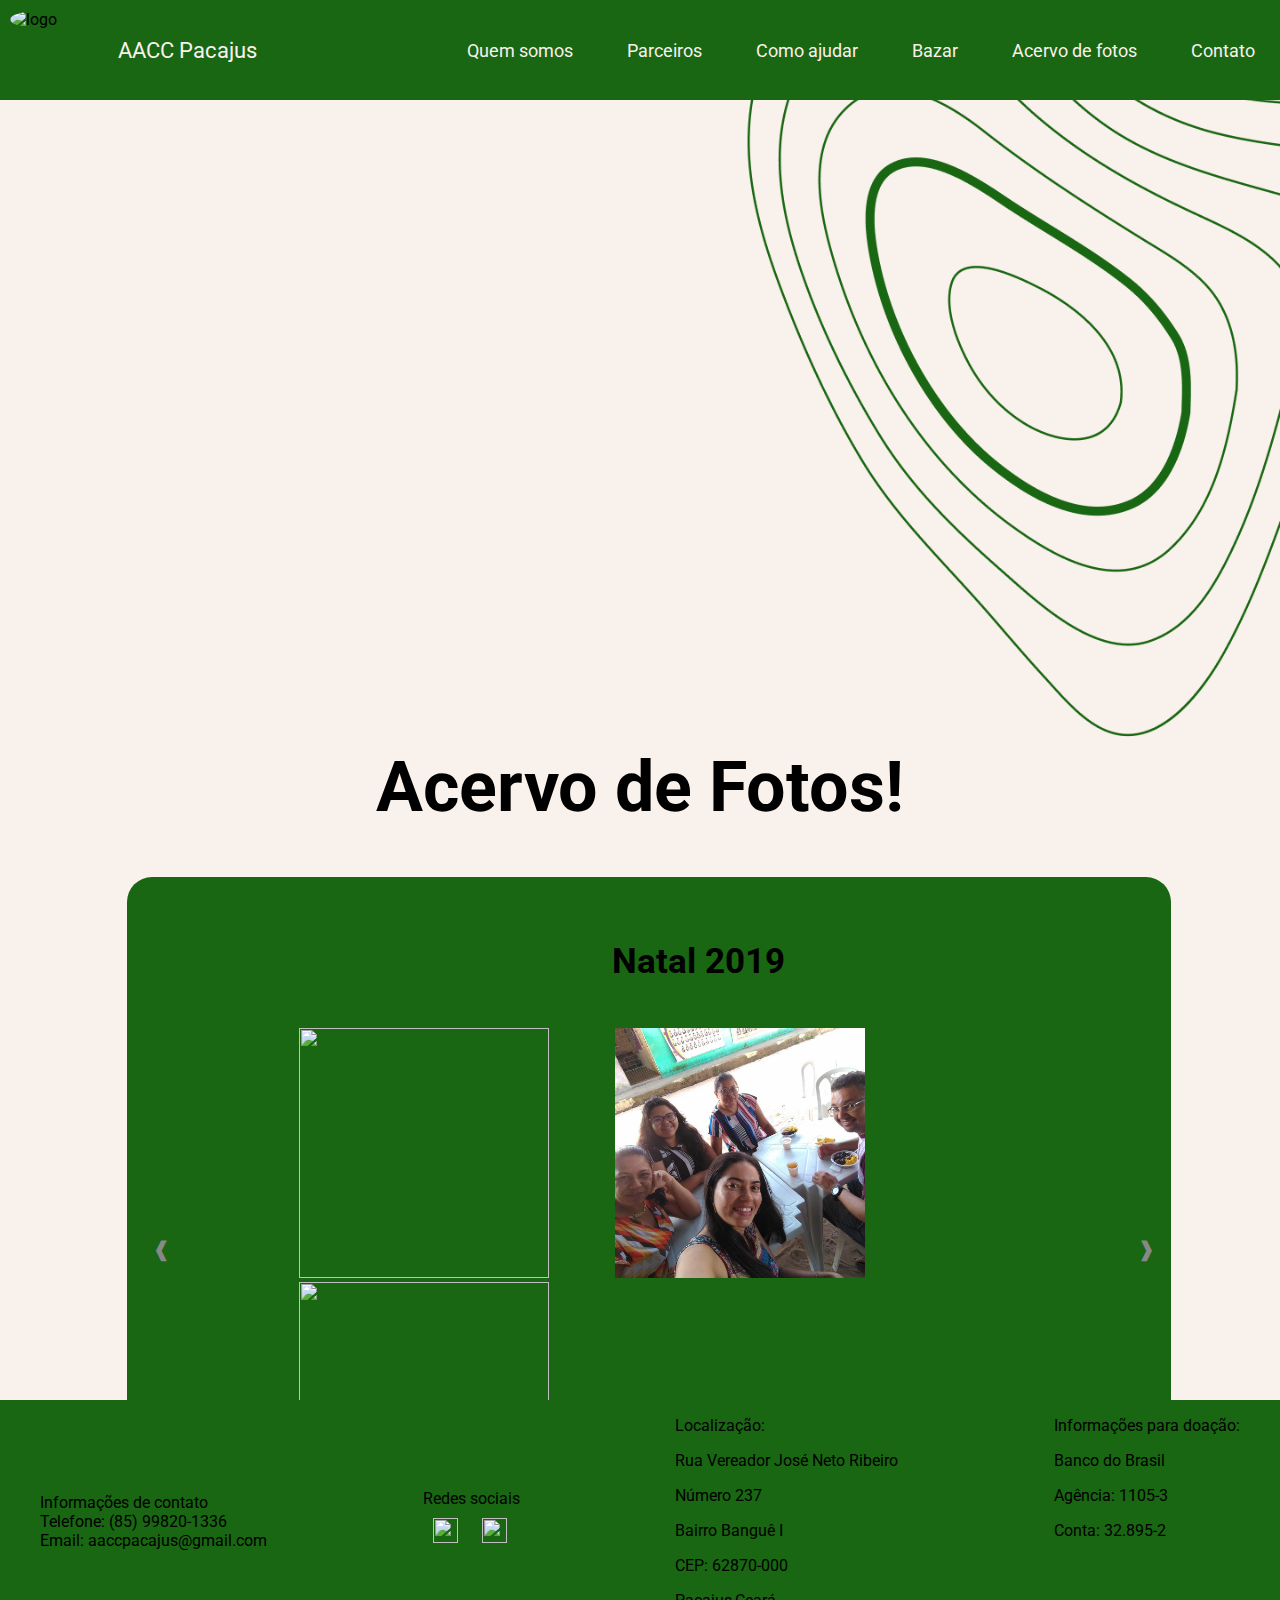
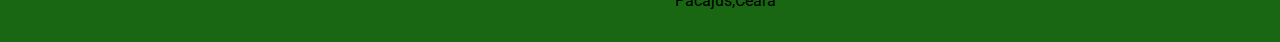
==== acervo.html @ 283f253c "tres imagens no carrossel do acervo" ====
<!DOCTYPE html>
<html lang="pt-br">
<head>
    <meta charset="UTF-8">
    <meta name="viewport" content="width=device-width, initial-scale=1.0">
    <title>Acervo de Fotos - AACC Pacajus</title>
    <link rel="stylesheet" href="estilos/geral.css">
    <link rel="stylesheet" href="acervo.css">
    <link rel="shortcut icon" href="assets/logo_semFundo.png">
    <link href="https://fonts.googleapis.com/css2?family=Roboto:ital@1&display=swap" rel="stylesheet"> 
</head>
<body>

                                             <!-- Esqueleto da barra de navegação-->
    <header id="header">
        <div id="logo_nome">
            <img src="assets/logo.jpg" alt="logo" id="logo">
            <a id="nome" href="index.html">AACC Pacajus</a>
        </div>
        <nav class="nav">
            <ul>
                <li class="item_nav"><a href="quem_somos.html" class="link">Quem somos</a></li>
                <li class="item_nav"><a href="parceiros.html"class="link">Parceiros</a></li>
                <li class="item_nav"><a href="como_ajudar.html" class="link">Como ajudar</a></li>
                <li class="item_nav"><a href="bazar.html" class="link">Bazar</a></li>
                <li class="item_nav"><a href="acervo.html" class="link">Acervo de fotos</a></li>
                <li class="item_nav"><a href="contato.html" class="link">Contato</a></li>
            </ul>
        </nav>
    </header>
    
    <div class="conteudo">
        <h1 class = "h1">Acervo de Fotos!</h1>
            <!-- Esqueleto do carrossel de fotos do acervo -->

        <div class="carousel">
                                        <!-- Carrossel com as fotos -->
    
            <div class="carousel_track_container">
                <div class="carousel_track">
                    <div class="mySlidesFoto">
                        <h3>Natal 2019</h3>
                        <img class = "carousel_image" src="assets/foto_carrossel_1.jpg" alt="" >
                        <img class = "carousel_image" src="assets/foto_carrossel_7.jpg" alt="" >
                        <img class = "carousel_image" src="assets/foto_carrossel_3.jpg" alt="" >
                    </div>
                    <div class="mySlidesFoto">
                        <h3>Festa Junina 2018</h3>
                        <img class = "carousel_image" src="assets/foto_carrossel_4.jpg" alt="" >
                        <img class = "carousel_image" src="assets/foto_carrossel_7.jpg" alt="" >
                        <img class = "carousel_image" src="assets/foto_carrossel_5.jpg" alt="" >
                    </div>
                    <div class="mySlidesFoto">
                        <h3>Festa Junina 2018</h3>
                        <img class = "carousel_image" src="assets/foto_carrossel_7.jpg" alt="" >
                        <img class = "carousel_image" src="assets/foto_carrossel_8.jpg" alt="" >
                        <img class = "carousel_image" src="assets/foto_carrossel_9.jpg" alt="" >
                    </div>
                    <div class="mySlidesFoto">
                            <h3>Páscoa 2018</h3>
                            <img class = "carousel_image" src="assets/foto_carrossel_7.jpg" alt="" >
                            <img class = "carousel_image" src="assets/foto_carrossel_4.jpg" alt="" >
                            <img class = "carousel_image" src="assets/foto_carrossel_9.jpg" alt="" >
                        </div>
                        <div class="mySlidesFoto">
                            <h3>Dia das Crianças 2019</h3>
                            <img class = "carousel_image" src="assets/foto_carrossel_4.jpg" alt="" >
                            <img class = "carousel_image" src="assets/foto_carrossel_7.jpg" alt="" >
                            <img class = "carousel_image" src="assets/foto_carrossel_6.jpg" alt="" >
                        </div>
                </div>
            </div>
    
                                                <!-- Botões-->
    
                <a class="prevFoto" onclick="plusSlidesFoto(-1)">&#10096;</a>
                <a class="nextFoto" onclick="plusSlidesFoto(1)">&#10097;</a>
    
    
                                        <!-- Pontos indicadores-->
                                        
                <div class="dotFoto-container">
                    <span class="dotFoto" onclick="currentSlideFoto(1)"></span>
                    <span class="dotFoto" onclick="currentSlideFoto(2)"></span>
                    <span class="dotFoto" onclick="currentSlideFoto(3)"></span>
                    <span class="dotFoto" onclick="currentSlideFoto(4)"></span>
                    <span class="dotFoto" onclick="currentSlideFoto(5)"></span>
                </div>
        </div>
    </div>
     <!-- Esqueleto do footer-->

     <footer class="footer">
        <ul class="informacoes">
            <div class="div_info_contato">
                <ul class="informacoes_contato">
                    <header> Informações de contato</header>
                    <li>Telefone: (85) 99820-1336</li>
                    <li>Email: <a href="" class="link_rodape">aaccpacajus@gmail.com</a></li>
                </ul>
            </div>
            <div class = "redes_sociais">
                <div class="icones_redes_sociais">
                    <header>Redes sociais</header>
                    <a href="https://www.instagram.com/aaccpacajus/" target="_blank"><img class = "logo_rede_social" src="assets/instagram.png" alt=""></a>
                    <a href="https://www.facebook.com/aaccpacajus" target="_blank"><img class = "logo_rede_social" src="assets/facebook.png" alt=""></a>
                </div>
            </div>
            <div id="localizacao">
                <header><a href=" https://www.google.com.br/maps/place/R.+Ver.+Jos%C3%A9+Neto+Ribeiro,+Pacajus+-+CE,+62870-000/@-4.1893968,-38.4652923,17z/data=!3m1!4b1!4m5!3m4!1s0x7b8b9b7cc251acb:0xc4eb4350cea33ed6!8m2!3d-4.1893968!4d-38.4631036" target="_blank"  class="link_rodape">Localização: </a></header>
                    <p>Rua Vereador José Neto Ribeiro</p>
                    <p>Número 237</p>
                    <p>Bairro Banguê I</p>
                    <p>CEP: 62870-000</p>
                    <p>Pacajus,Ceará</p>
            </div>
            <div id="doacao">
                <header id="info_doacao"><a href="como_ajudar.html" class="link_rodape">Informações para doação:</a></header>
                    <p>Banco do Brasil</p>
                    <p>Agência: 1105-3</p>
                    <p>Conta: 32.895-2</p>
            </div>
        </ul>
    </footer>

</div>
    <script src = "home_carrossel_fotos.js"></script>
    <script src="home_carrossel_depoimentos.js"></script>
    <script src="formatacao_navbar.js"></script>
<script>
    // When the user scrolls down 80px from the top of the document, resize the navbar's padding and the logo's font size
    window.onscroll = function() {scrollFunction()};

    function scrollFunction() {

        var link = document.getElementsByClassName("link");
        var nome = document.getElementById("nome");
        var logo = document.getElementById("logo");

        if (document.body.scrollTop > 30 || document.documentElement.scrollTop > 30) {
            var i;
            for (i = 0; i < link.length; i++) {
                link[i].style.padding = "15.5px 20px";
                link[i].style.fontSize = "16px";
            }

            nome.style.fontSize = "18px";
            nome.style.padding = "16px 0";
            nome.style.margin = "0";
            logo.style.width = "40px";
            logo.style.height = "40px";
            logo.style.margin = "5px 10px";

        } else {
            var i;
            for (i = 0; i < link.length; i++) {
                link[i].style.padding = "39.5px 25px";
                link[i].style.fontSize = "18px";
            }

            nome.style.fontSize = "22px";
            nome.style.padding = "37.5px 0";
            nome.style.margin= "0 0 0 18px";
            logo.style.width = "80px";
            logo.style.height = "80px";
            logo.style.margin = "10px";
        }
    }
</script>

</body>
</html>
---- estilos/geral.css ----
/*
                            Formatação geral da página (fonte e imagem de fundo)
*/

body{
    font-family: 'Roboto', sans-serif;
    background-size: cover;
    background-attachment: fixed;
    background-color: #196712;
    height: 100%;
    width: 100%;
    position: relative;
    margin: 0 auto;
    padding: 0;
    padding-bottom: 242px;
}

.main_container{
    min-height: 100vh;
    min-width: auto;
    overflow: hidden;
    display: block;
    position: relative;
    padding: 0 0 100px 0;
    margin: 0 auto;
}

.conteudo_home{
    margin-left: 60px;
    display: flex;
    flex-direction: column;
    justify-content: space-between;
    align-content: space-between;
    background-color: none;
    height: 400px;
}

.conteudo{
    margin-top: 100px;
}

/*
     #4DC44A;                               Formatação da barra de navegação
*/


#header{
    background-color: #196712;
    /*padding: 0 20px;*/
    position: fixed;
    overflow: hidden;
    transition: 0.4s;
    width: 100%;
    margin: 0;
    z-index: 99;
    top: 0;
}

#header::after{
    content: '';
    display: table;
    clear: both; 
}

#logo_nome {
    position: relative;
    bottom: auto;
    float: left;
}

#logo {
    width: 80px;
    height: 100%;
    border-radius: 50%;
    float: left;
    transition: 0.4s;
    display: inline;
    margin: 10px;
    position: relative;
}

#nome {
    color: #FAF1ED;
    font-size: 1.72vw;
    margin-left: 18px;
    transition: 0.4s;
    display: inline;
    position: relative;
    float: right;
    padding: 37.5px 0;
    text-decoration: none;
    text-transform: none;
}

.nav {
    position: relative;
    bottom: auto;
    float: right;
    background-color: #196712;
}

.nav ul {
    margin: 0;
    padding: 0;
}

.item_nav{
    list-style: none;
    display: inline-block;
    position: relative;
    font-size: 1.41vw;
    transition: 0.4s;
}

.link{
    color: #FAF1ED;
    text-decoration: none;
    text-transform: none;
    padding: 39.5px 25px;
    transition: 0.4s;
    display: inline-block;
}

#header a::before{
    content: '';
    display: block;
    height: 5px;
    width: 0;
    background-color: #FAF1ED;
    position: absolute;
    top: 0;
    left: 0;
    transition: 0.1s;
}

#header a:hover::before{
    width: 100%;
}

/*

                                Formatação do rodapé

*/

.footer{
    background-color:  #196712;
    position: absolute;
    bottom: 0;
    width: 100%;
}

.informacoes,.informacoes_contato{
    list-style: none;
}

.link_rodape{
    color: black;
    text-decoration: none;
    text-transform: none;
}

.link_rodape:hover{
    color:white;
    font-style:italic;
}

.informacoes{
    display: flex;
    flex-direction: row;
    justify-content: space-between;
    padding-left: 0px;
}

.div_info_contato{
    display: flex;
    flex-direction: column;
    justify-content: center;
    align-items: center;
}

.logo_rede_social{

    width: 25px;
    height: 25px;
    margin: 10px;
}

#info_doacao{
    margin-right: 40px;
}

#localizacao{
    vertical-align: middle;
}

.redes_sociais{
    display: flex;
    flex-direction: column;
    justify-content: center;
    top: 50%;
}
---- acervo.css ----
body{
    font-family: 'Roboto', sans-serif;
    background-size: cover;
    background-image: url('assets/Desktop\ -\ 4.png');
    background-color:#F9F1EC;
    height: 100%;
    position: relative;
}

.main_container{
    min-height: 100px;
    min-width: auto;
    overflow: hidden;
    display: block;
    position: relative;
    padding-bottom: 100px;
    margin-bottom: auto;
}

.conteudo{
    flex-direction: column;
    justify-content: center;
    align-content: center;
    background-color: none;
    height: 1250px;
    padding: 25px min(25px, 50px, 100px);
    overflow: hidden;
    display: block;
    position: relative;
}
h1{
    display:flex;
    flex-direction: row;
    justify-content: center;
    font-size: 70px;
    margin-top:10%;
    margin-bottom: 4%;
}
/*

                                                Formatação do carrossel de fotos

*/
.carousel{
    background-color:  #196712;
    border-radius: 25px;
    padding-top: 50px;
    position: absolute;
}
/* Container das fotos */
.carousel_track_container {
    position: relative;
    width: 90%;
    margin-left: 100px;
    margin-right: 0px;
}
h3{
    display: flex;
    width: 100%;
    margin-bottom: 5%;
    margin-right:100%;
    justify-content: center;
    font-size: 35px;
}  
  /* Slides */

.mySlidesFoto{
    display: flex;
    flex-direction: row;
    justify-content: space-between;
    align-items: center;
    margin-left: 50px;
    margin-right: 0;
}
  
  /* Botões */
  .prevFoto, .nextFoto {
    cursor: pointer;
    position: absolute;
    top: 50%;
    width: auto;
    margin-top: -30px;
    padding: 16px;
    color: #888;
    font-weight: bold;
    font-size: 20px;
    border-radius: 0 3px 3px 0;
    user-select: none;
  }
  
  /* Position the "next button" to the right */
  .nextFoto {
    position: absolute;
    right: 0;
    border-radius: 3px 0 0 3px;
  }
  
  /* On hover, add a black background color with a little bit see-through */
  .prevFoto:hover, .nextFoto:hover {
    background-color: #2E8A54;
    opacity: 0.8;
    color: white;
  }
  
  /* Container dos pontos */
  .dotFoto-container {
    text-align: center;
    padding: 20px;
    background-color: transparent;
  }
  
  /* Pontos */
  .dotFoto {
    cursor: pointer;
    height: 15px;
    width: 15px;
    margin: 0 2px;
    margin-top: 2%;
    background-color: #bbb;
    border-radius: 50%;
    display: inline-block;
    transition: background-color 0.6s ease;
  }
  
  /* Desmarcando pontos não ativados */
  .active, .dotFoto:hover {
    background-color: #717171;
  }

.carousel{
    position: absolute;
    width: 80%;
    margin: 0 auto;
    margin-left: 8%;
    padding: 10px;
}

.carousel_image{
    width: 250px;
    height: 250px;
    object-fit: cover;
    margin-left: 62px;
}

.carousel_nav{
    display: flex;
    flex-direction: row;
    justify-content: center;
    padding: 10px 0;
    margin: 0 15px;
}
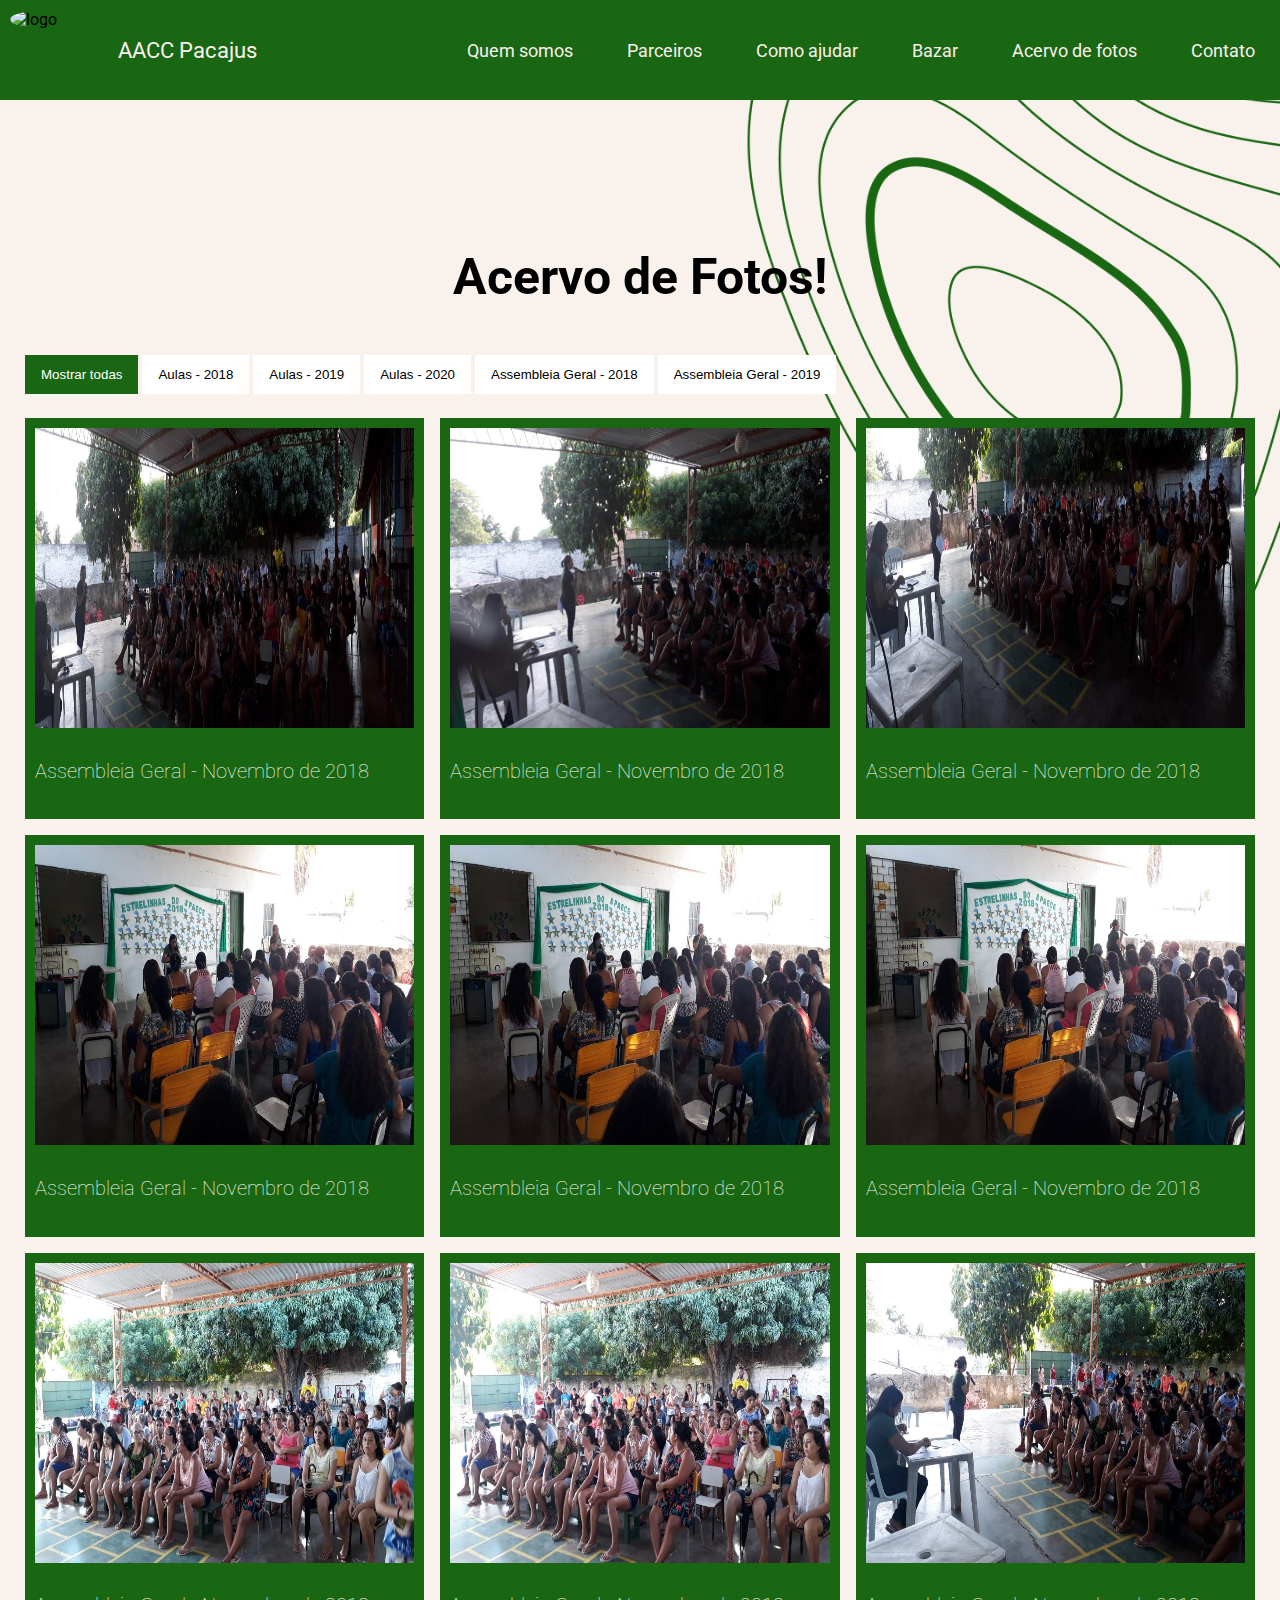
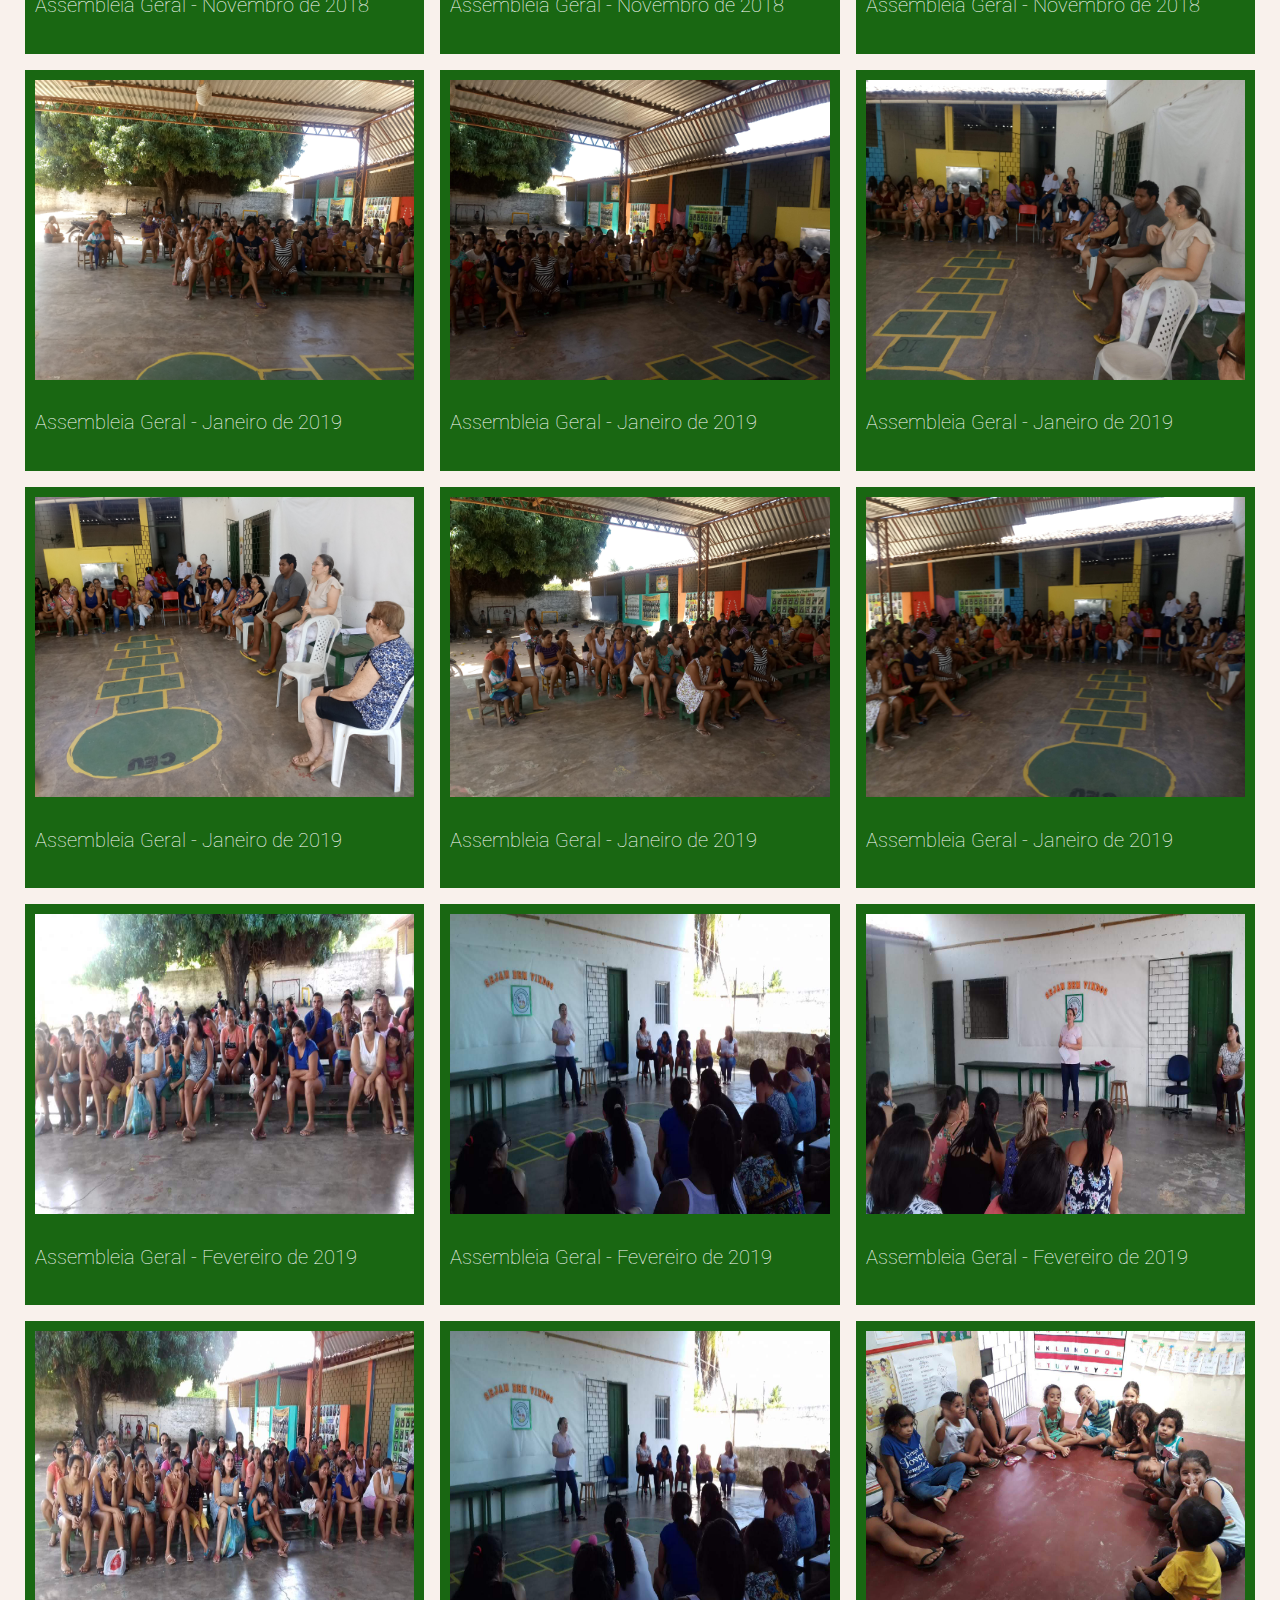
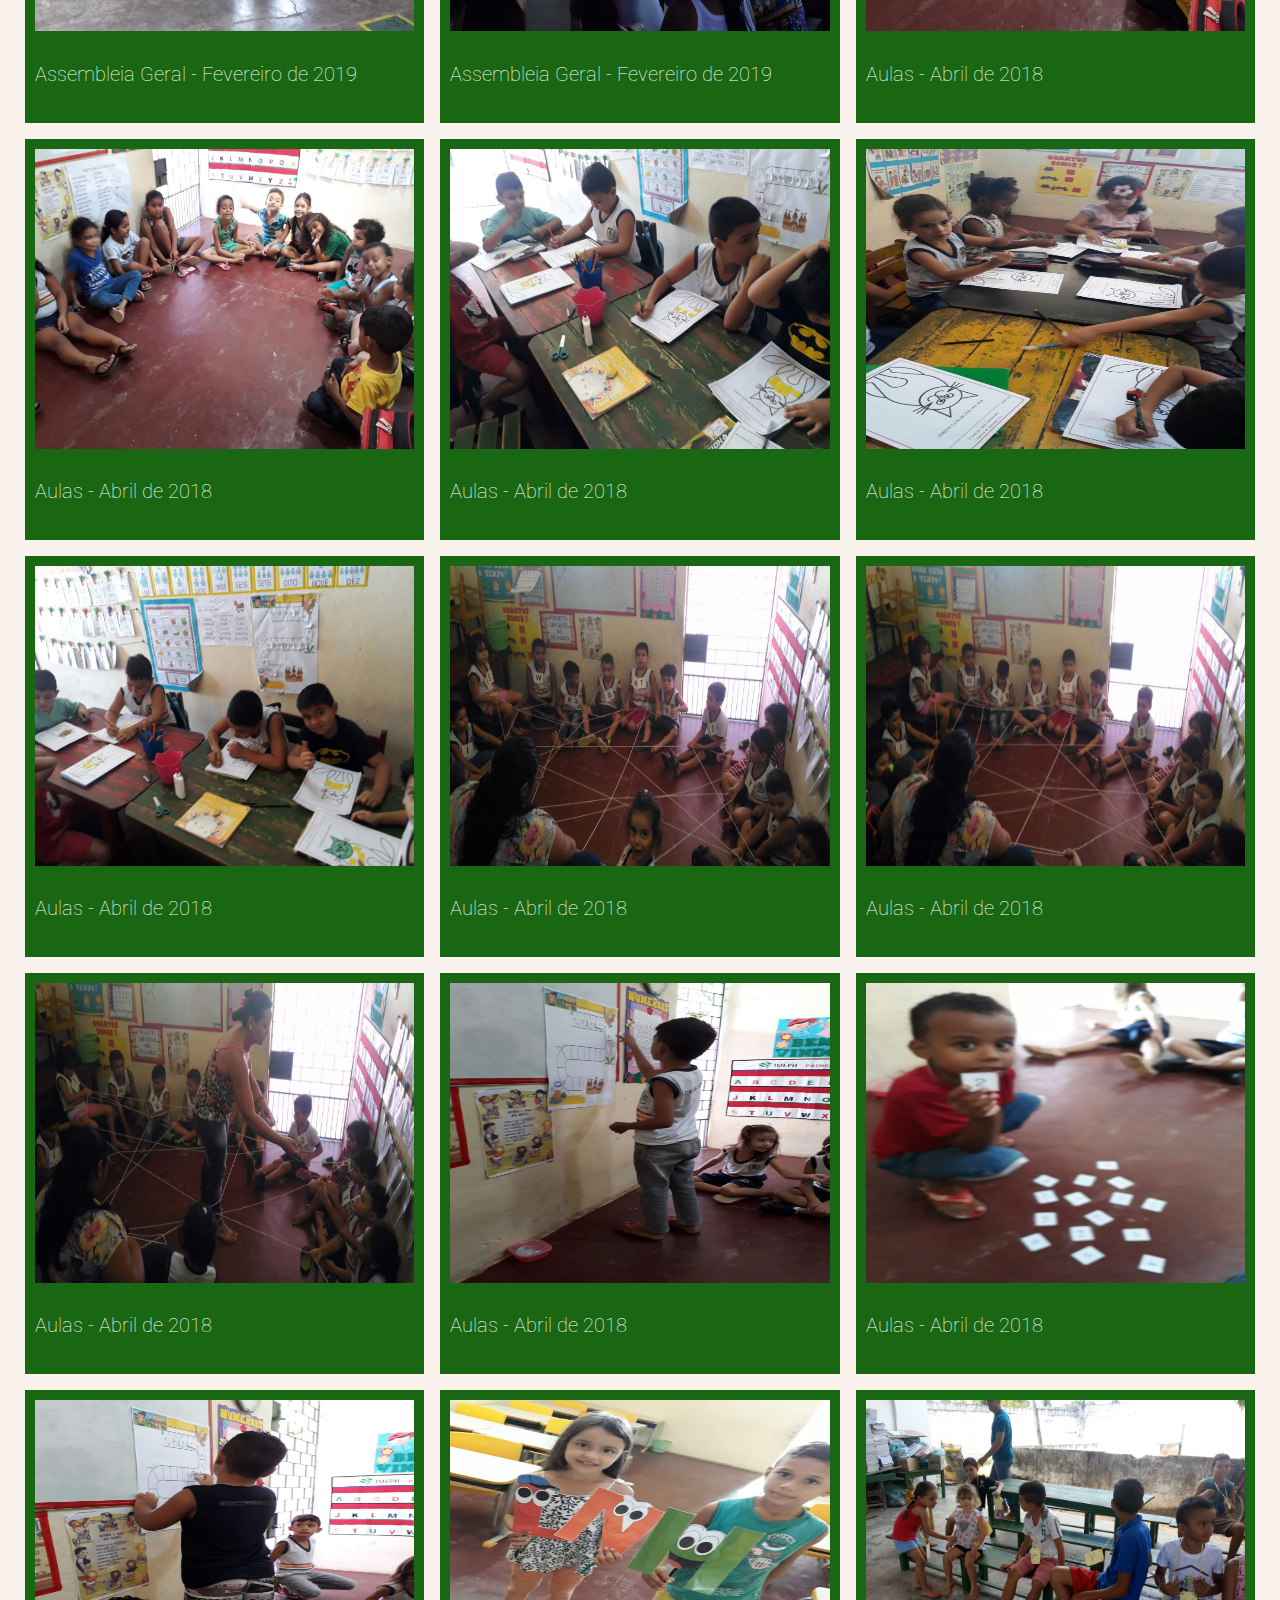
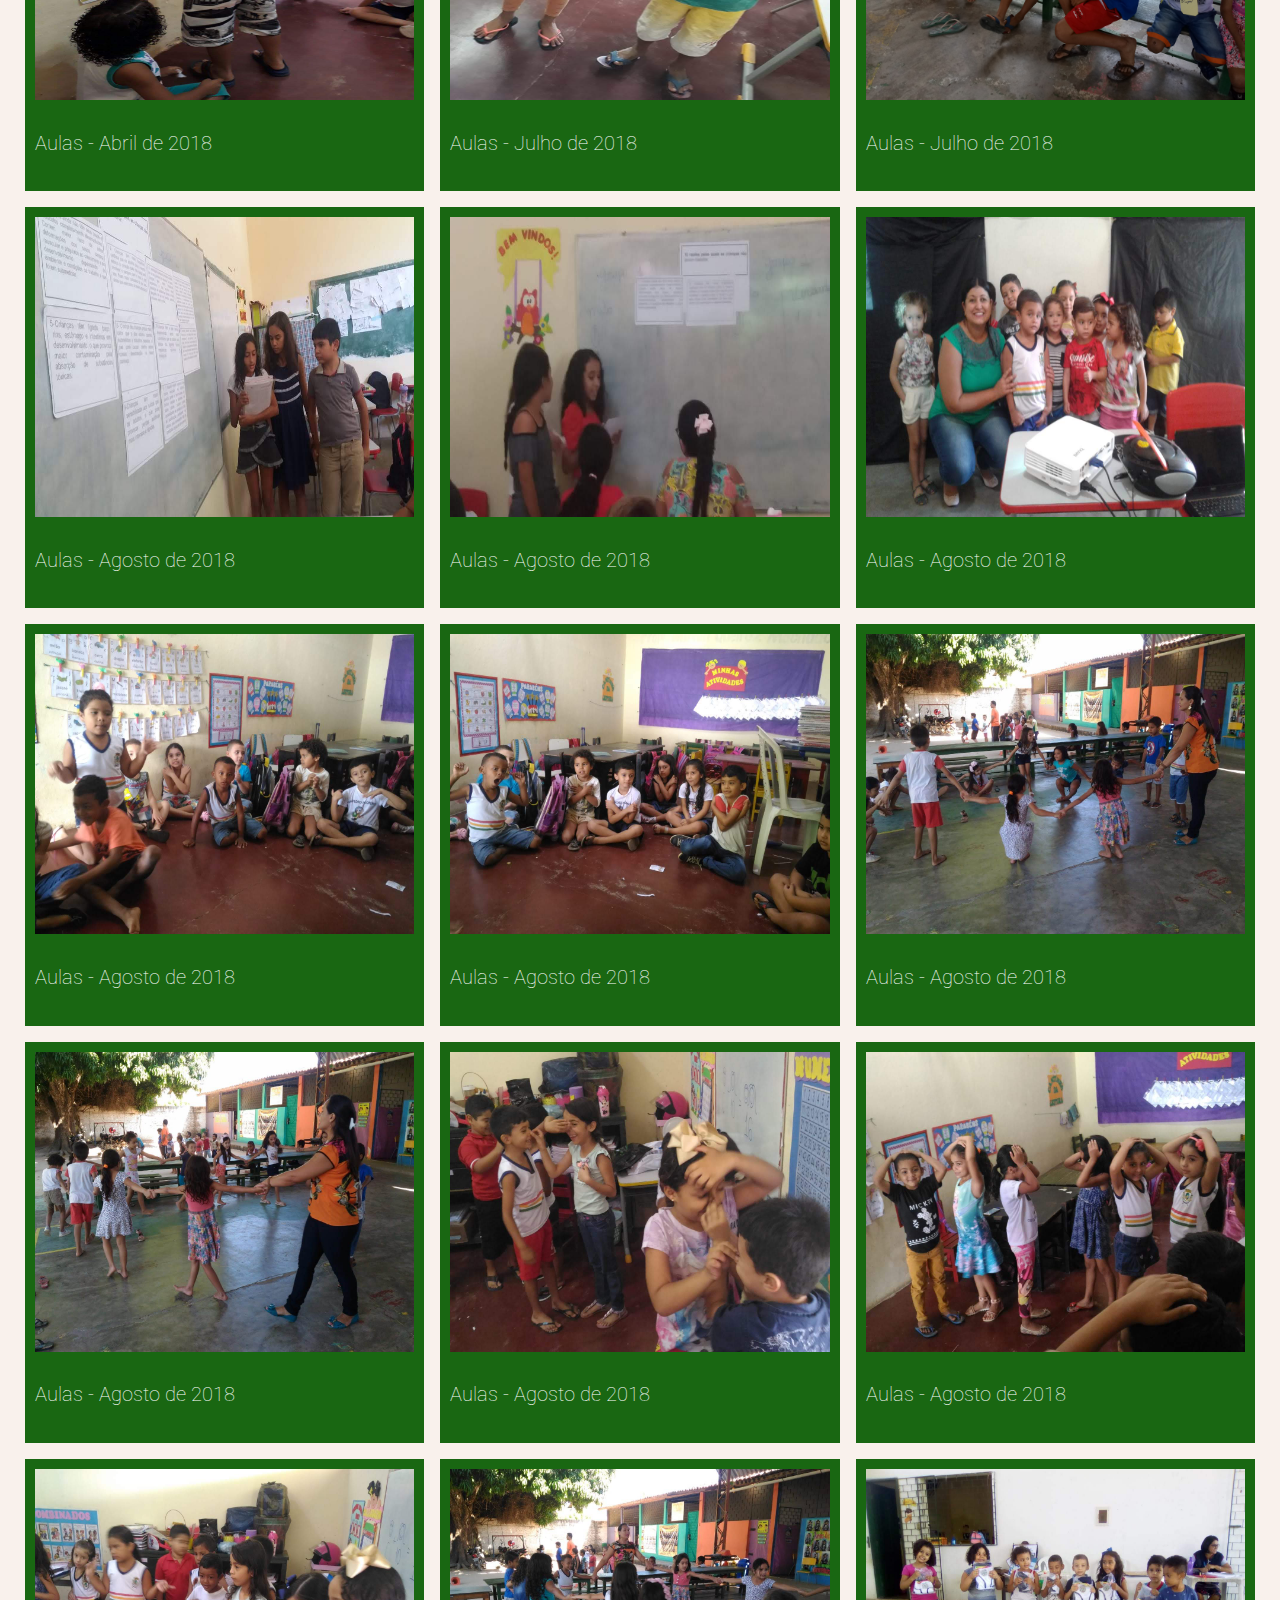
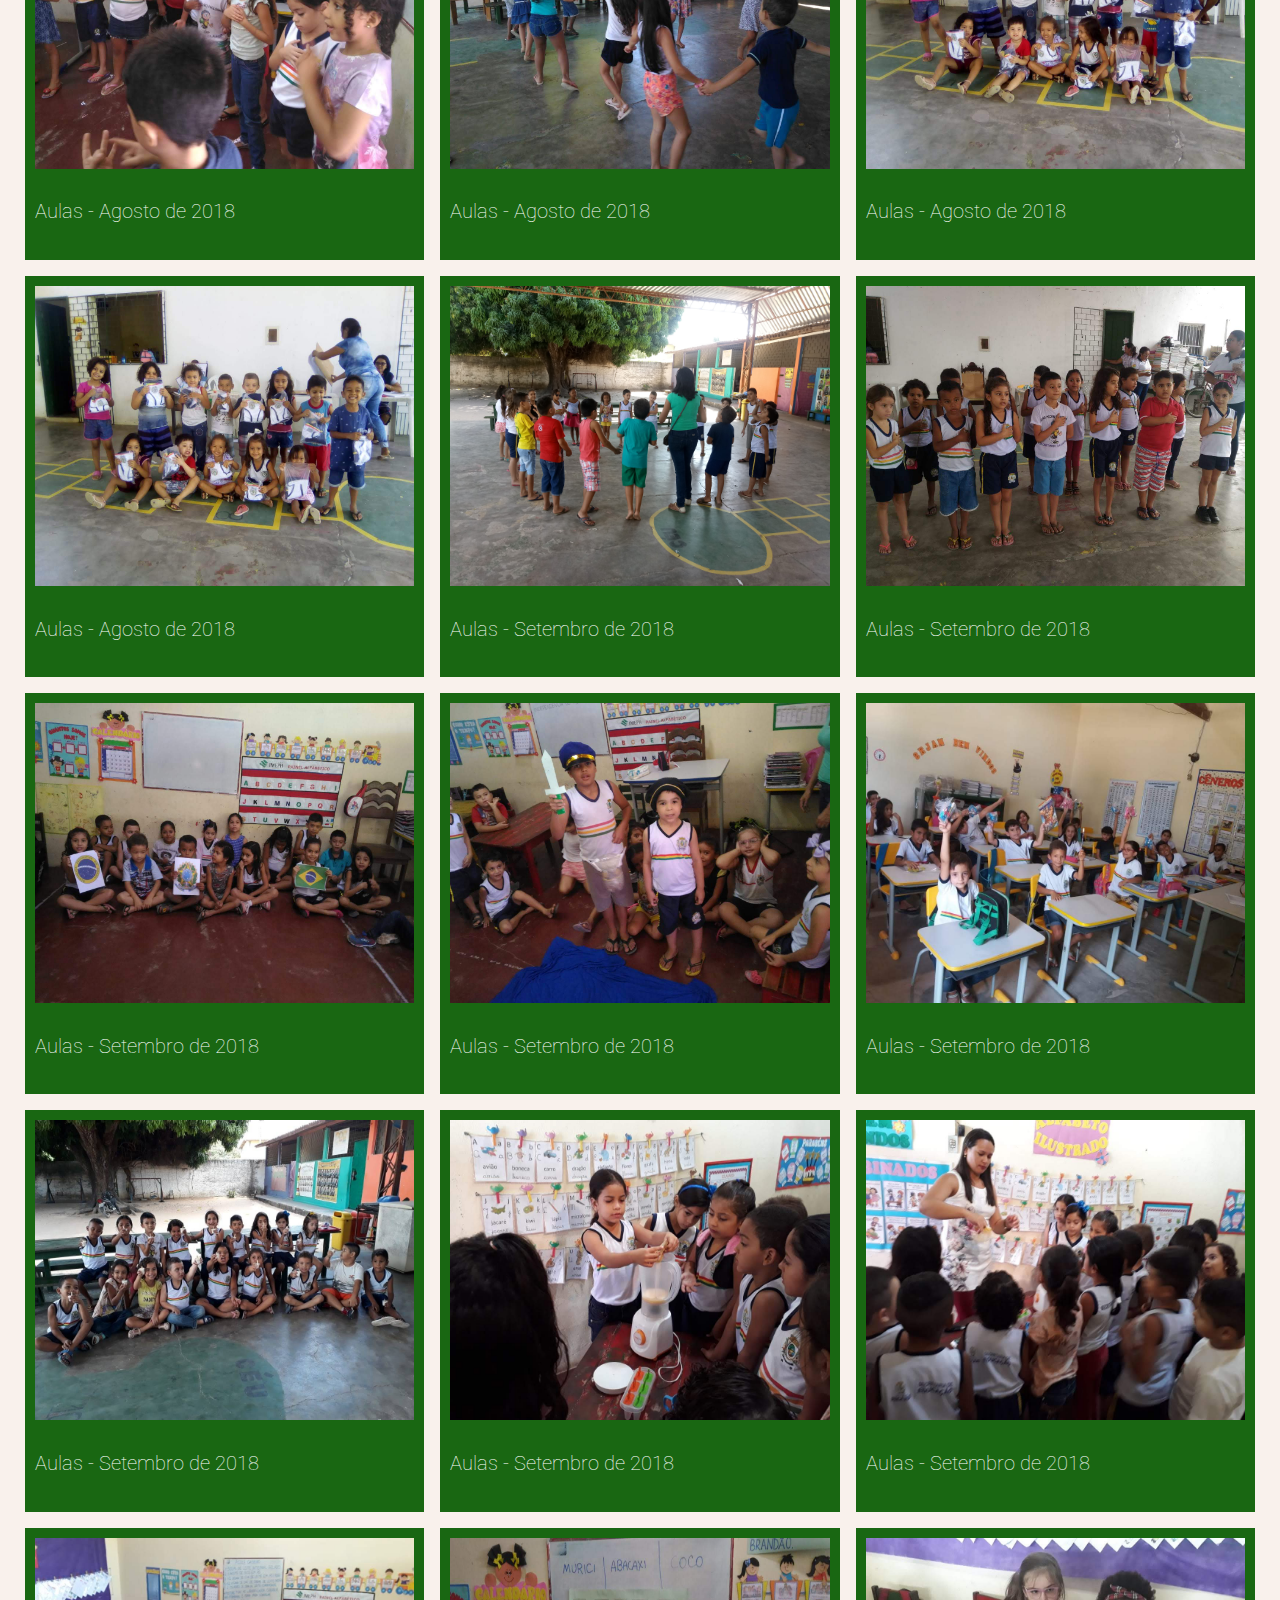
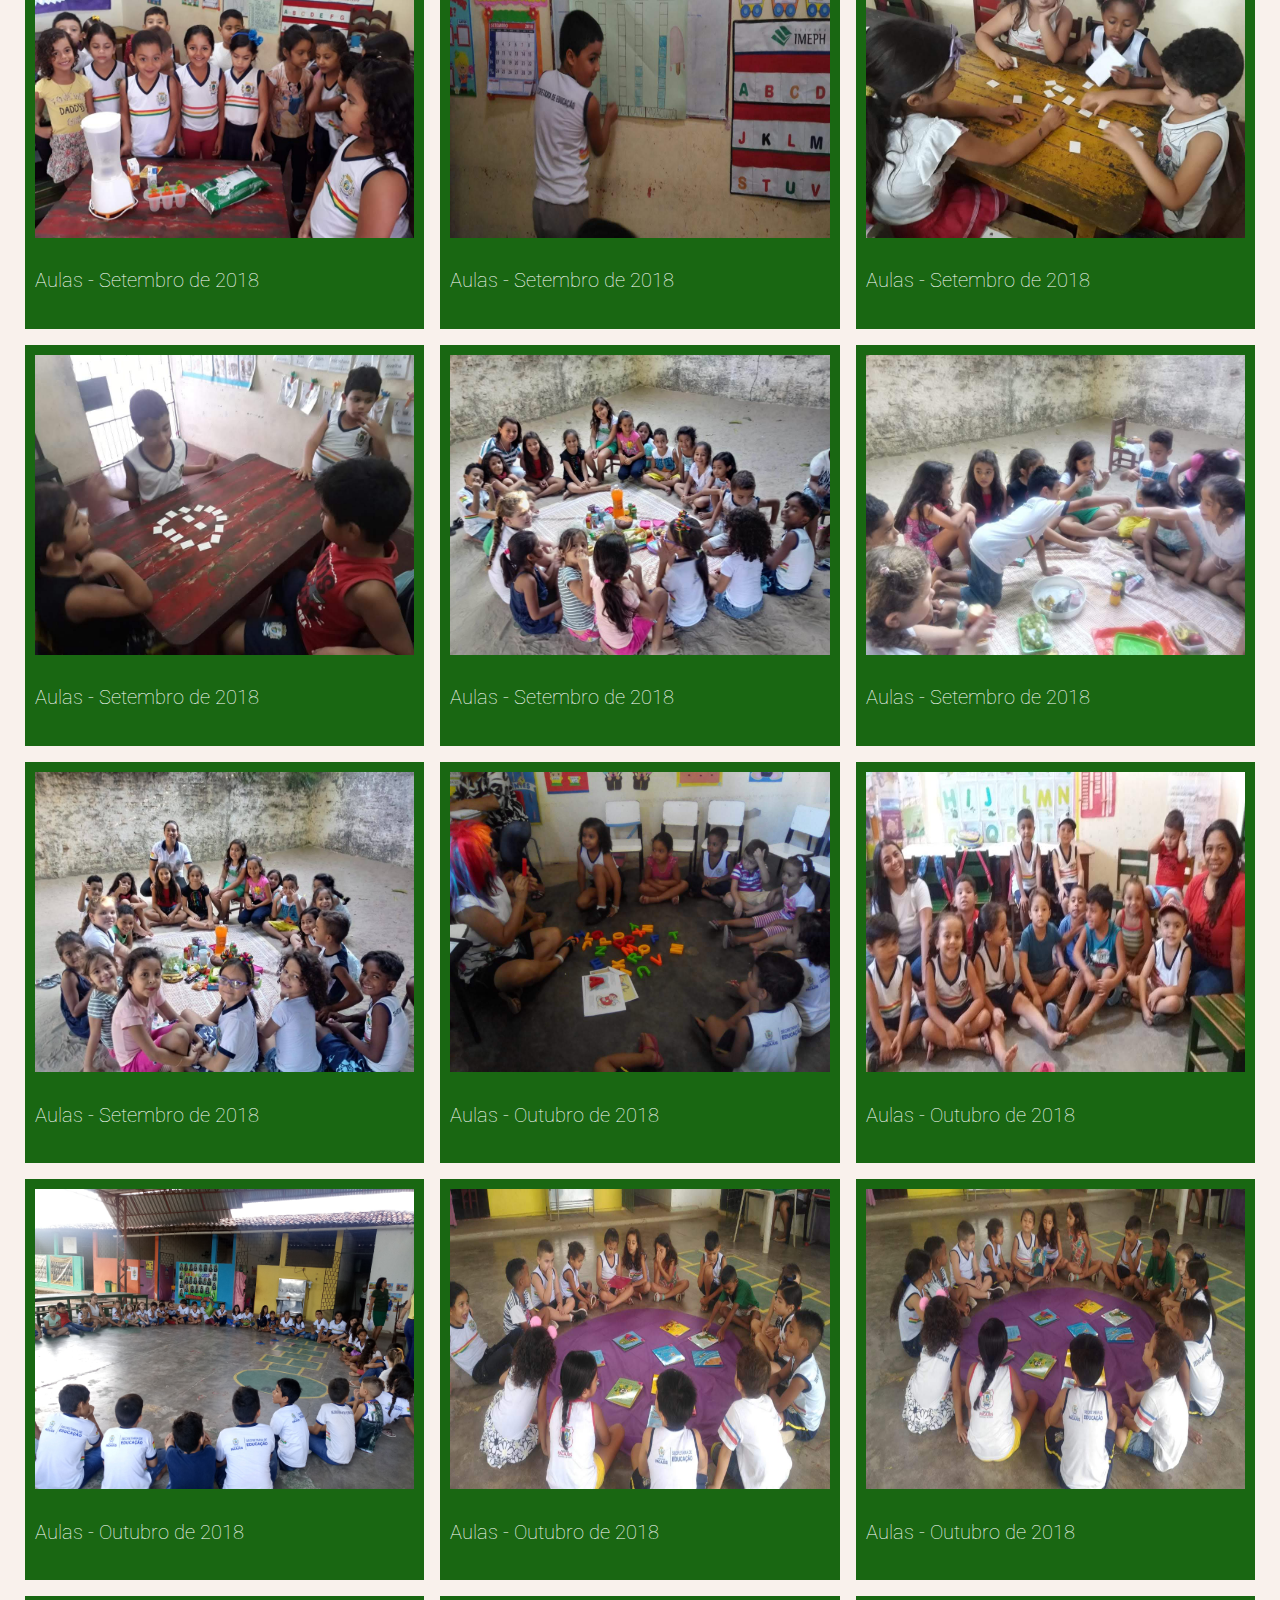
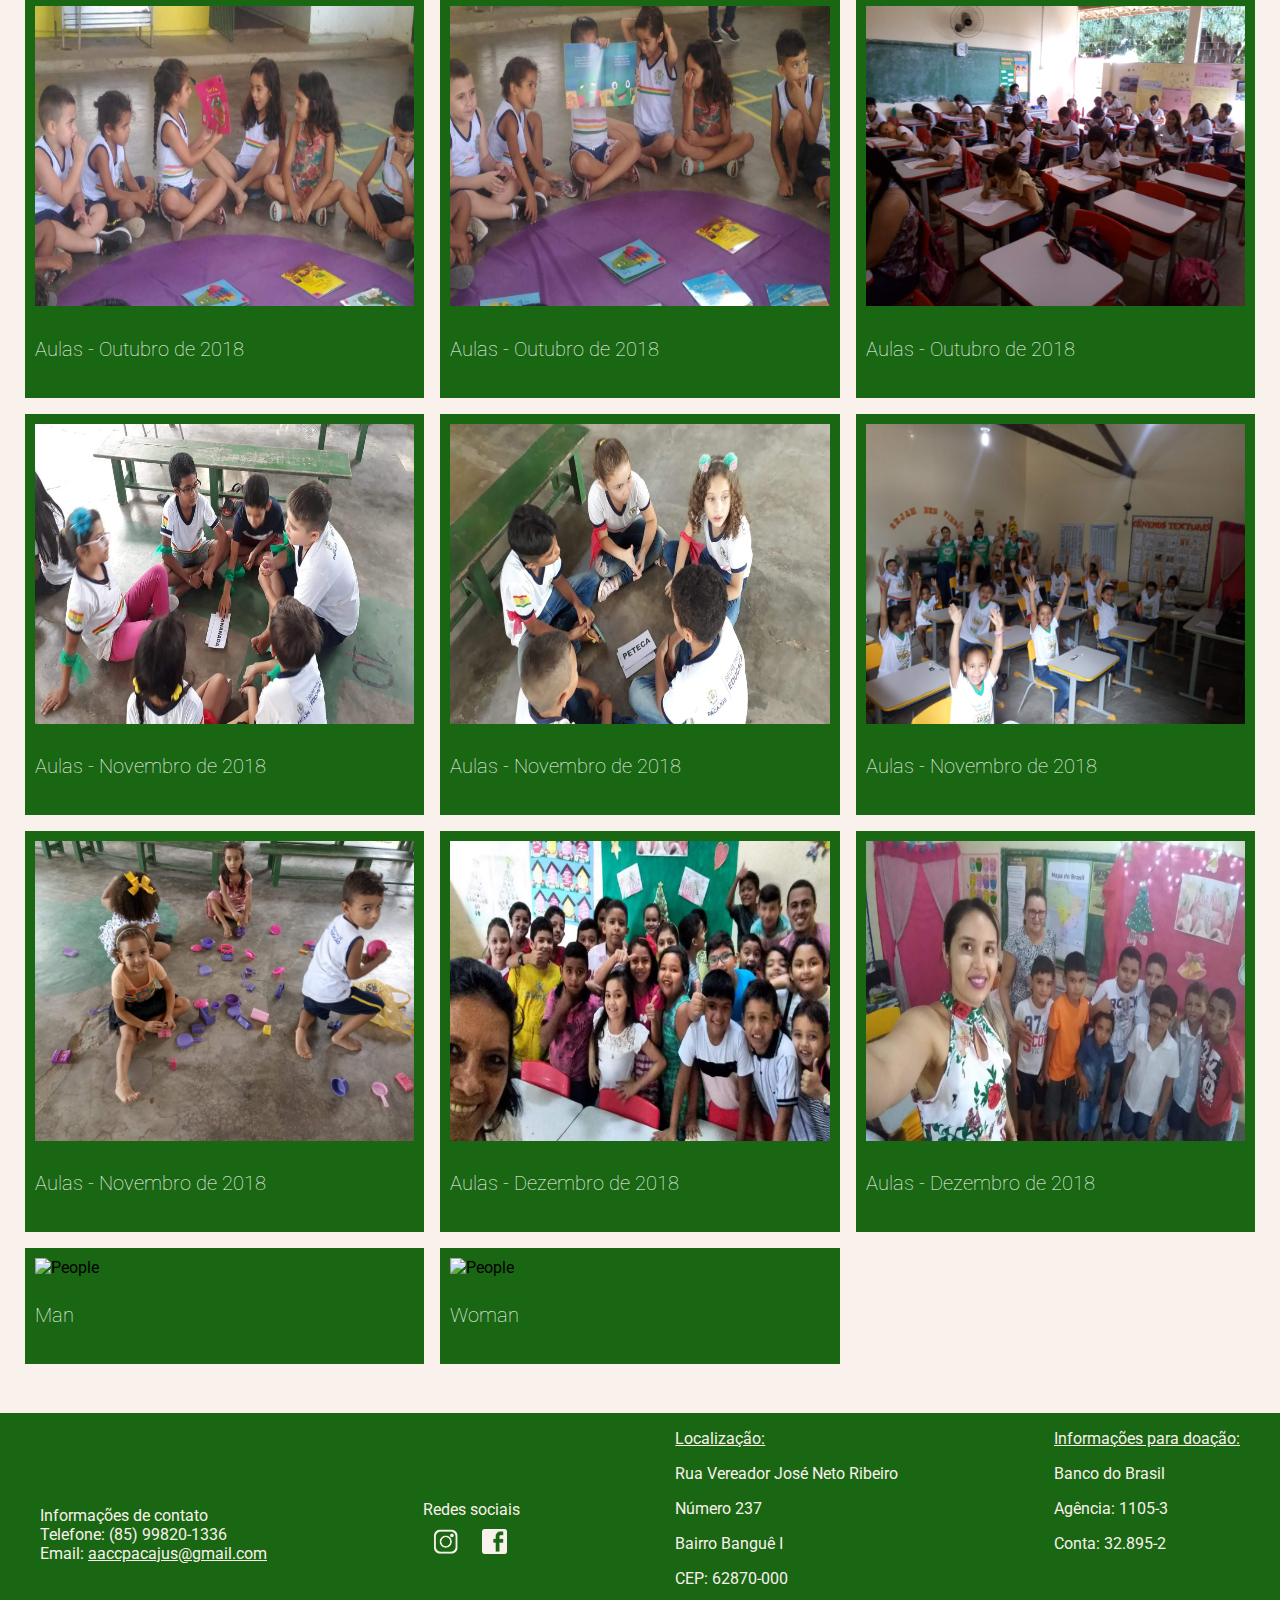
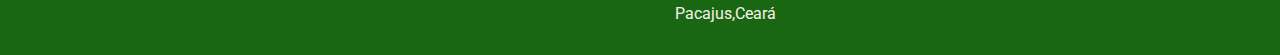
==== commit 66b91ac1: "todas as imagens de 2018 no acervo" ====
--- a/acervo.html
+++ b/acervo.html
@@ -1,3 +1,4 @@
+
 <!DOCTYPE html>
 <html lang="pt-br">
 <head>
@@ -31,62 +32,481 @@
     
     <div class="conteudo">
         <h1 class = "h1">Acervo de Fotos!</h1>
-            <!-- Esqueleto do carrossel de fotos do acervo -->
-
-        <div class="carousel">
-                                        <!-- Carrossel com as fotos -->
-    
-            <div class="carousel_track_container">
-                <div class="carousel_track">
-                    <div class="mySlidesFoto">
-                        <h3>Natal 2019</h3>
-                        <img class = "carousel_image" src="assets/foto_carrossel_1.jpg" alt="" >
-                        <img class = "carousel_image" src="assets/foto_carrossel_7.jpg" alt="" >
-                        <img class = "carousel_image" src="assets/foto_carrossel_3.jpg" alt="" >
-                    </div>
-                    <div class="mySlidesFoto">
-                        <h3>Festa Junina 2018</h3>
-                        <img class = "carousel_image" src="assets/foto_carrossel_4.jpg" alt="" >
-                        <img class = "carousel_image" src="assets/foto_carrossel_7.jpg" alt="" >
-                        <img class = "carousel_image" src="assets/foto_carrossel_5.jpg" alt="" >
-                    </div>
-                    <div class="mySlidesFoto">
-                        <h3>Festa Junina 2018</h3>
-                        <img class = "carousel_image" src="assets/foto_carrossel_7.jpg" alt="" >
-                        <img class = "carousel_image" src="assets/foto_carrossel_8.jpg" alt="" >
-                        <img class = "carousel_image" src="assets/foto_carrossel_9.jpg" alt="" >
-                    </div>
-                    <div class="mySlidesFoto">
-                            <h3>Páscoa 2018</h3>
-                            <img class = "carousel_image" src="assets/foto_carrossel_7.jpg" alt="" >
-                            <img class = "carousel_image" src="assets/foto_carrossel_4.jpg" alt="" >
-                            <img class = "carousel_image" src="assets/foto_carrossel_9.jpg" alt="" >
-                        </div>
-                        <div class="mySlidesFoto">
-                            <h3>Dia das Crianças 2019</h3>
-                            <img class = "carousel_image" src="assets/foto_carrossel_4.jpg" alt="" >
-                            <img class = "carousel_image" src="assets/foto_carrossel_7.jpg" alt="" >
-                            <img class = "carousel_image" src="assets/foto_carrossel_6.jpg" alt="" >
-                        </div>
-                </div>
-            </div>
-    
-                                                <!-- Botões-->
-    
-                <a class="prevFoto" onclick="plusSlidesFoto(-1)">&#10096;</a>
-                <a class="nextFoto" onclick="plusSlidesFoto(1)">&#10097;</a>
-    
-    
-                                        <!-- Pontos indicadores-->
-                                        
-                <div class="dotFoto-container">
-                    <span class="dotFoto" onclick="currentSlideFoto(1)"></span>
-                    <span class="dotFoto" onclick="currentSlideFoto(2)"></span>
-                    <span class="dotFoto" onclick="currentSlideFoto(3)"></span>
-                    <span class="dotFoto" onclick="currentSlideFoto(4)"></span>
-                    <span class="dotFoto" onclick="currentSlideFoto(5)"></span>
-                </div>
-        </div>
+        <div id="myBtnContainer">
+            <button class="btn active" onclick="filterSelection('all')"> Mostrar todas</button>
+            <button class="btn" onclick="filterSelection('aulas2018')"> Aulas - 2018</button>
+            <button class="btn" onclick="filterSelection('aulas2019')"> Aulas - 2019</button>
+            <button class="btn" onclick="filterSelection('aulas2020')"> Aulas - 2020</button>
+            <button class="btn" onclick="filterSelection('assembleia2018')"> Assembleia Geral - 2018</button>
+            <button class="btn" onclick="filterSelection('assembleia2019')"> Assembleia Geral - 2019</button>
+          </div>
+          
+          <!-- Grid do Acervo -->
+          <div class="row">
+            <div class="column assembleia2018">
+              <div class="content">
+                <img src="/assets/acervo/assembleias/2018/assembleia-2018.jpg" alt="Assembleia 2018">
+                <h4>Assembleia Geral - Novembro de 2018</h4>
+              </div>
+            </div>
+            <div class="column assembleia2018">
+              <div class="content">
+                <img src="/assets/acervo/assembleias/2018/assembleia2-2018.jpg" alt="Assembleia 2018">
+                <h4>Assembleia Geral - Novembro de 2018</h4>
+              </div>
+            </div>
+            <div class="column assembleia2018">
+              <div class="content">
+                <img src="/assets/acervo/assembleias/2018/assembleia3-2018.jpg" alt="Assembleia 2018">
+                <h4>Assembleia Geral - Novembro de 2018</h4>
+              </div>
+            </div>
+            <div class="column assembleia2018">
+                <div class="content">
+                  <img src="/assets/acervo/assembleias/2018/assembleia4-2018.jpg" alt="Assembleia 2018">
+                  <h4>Assembleia Geral - Novembro de 2018</h4>
+                </div>
+            </div>
+            <div class="column assembleia2018">
+                <div class="content">
+                  <img src="/assets/acervo/assembleias/2018/assembleia5-2018.jpg" alt="Assembleia 2018">
+                  <h4>Assembleia Geral - Novembro de 2018</h4>
+                </div>
+            </div>
+            <div class="column assembleia2018">
+                <div class="content">
+                  <img src="/assets/acervo/assembleias/2018/assembleia6-2018.jpg" alt="Assembleia 2018">
+                  <h4>Assembleia Geral - Novembro de 2018</h4>
+                </div>
+            </div>
+            <div class="column assembleia2018">
+                <div class="content">
+                  <img src="/assets/acervo/assembleias/2018/assembleia7-2018.jpg" alt="Assembleia 2018">
+                  <h4>Assembleia Geral - Novembro de 2018</h4>
+                </div>
+            </div>
+            <div class="column assembleia2018">
+                <div class="content">
+                  <img src="/assets/acervo/assembleias/2018/assembleia8-2018.jpg" alt="Assembleia 2018">
+                  <h4>Assembleia Geral - Novembro de 2018</h4>
+                </div>
+            </div>
+            <div class="column assembleia2018">
+                <div class="content">
+                  <img src="/assets/acervo/assembleias/2018/assembleia9-2018.jpg" alt="Assembleia 2018">
+                  <h4>Assembleia Geral - Novembro de 2018</h4>
+                </div>
+            </div>
+            <div class="column assembleia2019">
+              <div class="content">
+                <img src="/assets/acervo/assembleias/2019/assembleia-2019.jpg" alt="Assembleia Geral - Janeiro de 2019">
+                  <h4>Assembleia Geral - Janeiro de 2019</h4>
+              </div>
+            </div>
+            <div class="column assembleia2019">
+                <div class="content">
+                  <img src="/assets/acervo/assembleias/2019/assembleia2-2019.jpg" alt="Assembleia Geral - Janeiro de 2019">
+                    <h4>Assembleia Geral - Janeiro de 2019</h4>
+                </div>
+              </div>
+              <div class="column assembleia2019">
+                <div class="content">
+                  <img src="/assets/acervo/assembleias/2019/assembleia3-2019.jpg" alt="Assembleia Geral - Janeiro de 2019">
+                    <h4>Assembleia Geral - Janeiro de 2019</h4>
+                </div>
+              </div>
+              <div class="column assembleia2019">
+                <div class="content">
+                  <img src="/assets/acervo/assembleias/2019/assembleia4-2019.jpg" alt="Assembleia Geral - Janeiro de 2019">
+                    <h4>Assembleia Geral - Janeiro de 2019</h4>
+                </div>
+              </div>
+              <div class="column assembleia2019">
+                <div class="content">
+                  <img src="/assets/acervo/assembleias/2019/assembleia5-2019.jpg" alt="Assembleia Geral - Janeiro de 2019">
+                    <h4>Assembleia Geral - Janeiro de 2019</h4>
+                </div>
+              </div>
+              <div class="column assembleia2019">
+                <div class="content">
+                  <img src="/assets/acervo/assembleias/2019/assembleia6-2019.jpg" alt="Assembleia Geral - Janeiro de 2019">
+                    <h4>Assembleia Geral - Janeiro de 2019</h4>
+                </div>
+              </div>
+              <div class="column assembleia2019">
+                <div class="content">
+                  <img src="/assets/acervo/assembleias/2019/assembleia-fev-2019.jpg" alt="Assembleia Geral - Fevereiro de 2019">
+                    <h4>Assembleia Geral - Fevereiro de 2019</h4>
+                </div>
+              </div>
+              <div class="column assembleia2019">
+                <div class="content">
+                  <img src="/assets/acervo/assembleias/2019/assembleia2-fev-2019.jpg" alt="Assembleia Geral - Fevereiro de 2019">
+                    <h4>Assembleia Geral - Fevereiro de 2019</h4>
+                </div>
+              </div>
+              <div class="column assembleia2019">
+                <div class="content">
+                  <img src="/assets/acervo/assembleias/2019/assembleia3-fev-2019.jpg" alt="Assembleia Geral - Fevereiro de 2019">
+                    <h4>Assembleia Geral - Fevereiro de 2019</h4>
+                </div>
+              </div>
+              <div class="column assembleia2019">
+                <div class="content">
+                  <img src="/assets/acervo/assembleias/2019/assembleia4-fev-2019.jpg" alt="Assembleia Geral - Fevereiro de 2019">
+                    <h4>Assembleia Geral - Fevereiro de 2019</h4>
+                </div>
+              </div>
+              <div class="column assembleia2019">
+                <div class="content">
+                  <img src="/assets/acervo/assembleias/2019/assembleia5-fev-2019.jpg" alt="Assembleia Geral - Fevereiro de 2019">
+                    <h4>Assembleia Geral - Fevereiro de 2019</h4>
+                </div>
+              </div>
+            <div class="column aulas2018">
+              <div class="content">
+                <img src="assets/acervo/aulas/2018/aulas14-abril-2018.jpg" alt="Aulas - Abril de 2018">
+                <h4>Aulas - Abril de 2018</h4>
+              </div>
+            </div>
+            <div class="column aulas2018">
+              <div class="content">
+                <img src="assets/acervo/aulas/2018/aulas15-abril-2018.jpg" alt="Aulas - Abril de 2018">
+                <h4>Aulas - Abril de 2018</h4>
+              </div>
+            </div>
+            <div class="column aulas2018">
+              <div class="content">
+                <img src="assets/acervo/aulas/2018/aulas22-abril-2018.jpg" alt="Aulas - Abril de 2018">
+                <h4>Aulas - Abril de 2018</h4>
+              </div>
+            </div>
+            <div class="column aulas2018">
+              <div class="content">
+                <img src="assets/acervo/aulas/2018/aulas23-abril-2018.jpg" alt="Aulas - Abril de 2018">
+                <h4>Aulas - Abril de 2018</h4>
+              </div>
+            </div>
+            <div class="column aulas2018">
+              <div class="content">
+                <img src="assets/acervo/aulas/2018/aulas24-abril-2018.jpg" alt="Aulas - Abril de 2018">
+                <h4>Aulas - Abril de 2018</h4>
+              </div>
+            </div>
+            <div class="column aulas2018">
+              <div class="content">
+                <img src="assets/acervo/aulas/2018/aulas25-abril-2018.jpg" alt="Aulas - Abril de 2018">
+                <h4>Aulas - Abril de 2018</h4>
+              </div>
+            </div>
+            <div class="column aulas2018">
+              <div class="content">
+                <img src="assets/acervo/aulas/2018/aulas26-abril-2018.jpg" alt="Aulas - Abril de 2018">
+                <h4>Aulas - Abril de 2018</h4>
+              </div>
+            </div>
+            <div class="column aulas2018">
+              <div class="content">
+                <img src="assets/acervo/aulas/2018/aulas27-abril-2018.jpg" alt="Aulas - Abril de 2018">
+                <h4>Aulas - Abril de 2018</h4>
+              </div>
+            </div>
+            <div class="column aulas2018">
+              <div class="content">
+                <img src="assets/acervo/aulas/2018/aulas28-abril-2018.jpg" alt="Aulas - Abril de 2018">
+                <h4>Aulas - Abril de 2018</h4>
+              </div>
+            </div>
+            <div class="column aulas2018">
+              <div class="content">
+                <img src="assets/acervo/aulas/2018/aulas29-abril-2018.jpg" alt="Aulas - Abril de 2018">
+                <h4>Aulas - Abril de 2018</h4>
+              </div>
+            </div>
+            <div class="column aulas2018">
+              <div class="content">
+                <img src="assets/acervo/aulas/2018/aulas30-abril-2018.jpg" alt="Aulas - Abril de 2018">
+                <h4>Aulas - Abril de 2018</h4>
+              </div>
+            </div>
+            <div class="column aulas2018">
+              <div class="content">
+                <img src="assets/acervo/aulas/2018/aulas-julho-2018.jpg" alt="Aulas - Julho de 2018">
+                <h4>Aulas - Julho de 2018</h4>
+              </div>
+            </div>
+            <div class="column aulas2018">
+              <div class="content">
+                <img src="assets/acervo/aulas/2018/aulas2-julho-2018.jpg" alt="Aulas - Julho de 2018">
+                <h4>Aulas - Julho de 2018</h4>
+              </div>
+            </div>
+            <div class="column aulas2018">
+              <div class="content">
+                <img src="assets/acervo/aulas/2018/aulas-agosto-2018.jpg" alt="Aulas - Agosto de 2018">
+                <h4>Aulas - Agosto de 2018</h4>
+              </div>
+            </div>
+            <div class="column aulas2018">
+              <div class="content">
+                <img src="assets/acervo/aulas/2018/aulas2-agosto-2018.jpg" alt="Aulas - Agosto de 2018">
+                <h4>Aulas - Agosto de 2018</h4>
+              </div>
+            </div>
+            <div class="column aulas2018">
+              <div class="content">
+                <img src="assets/acervo/aulas/2018/aulas3-agosto-2018.jpg" alt="Aulas - Agosto de 2018">
+                <h4>Aulas - Agosto de 2018</h4>
+              </div>
+            </div>
+            <div class="column aulas2018">
+              <div class="content">
+                <img src="assets/acervo/aulas/2018/aulas4-agosto-2018.jpg" alt="Aulas - Agosto de 2018">
+                <h4>Aulas - Agosto de 2018</h4>
+              </div>
+            </div>
+            <div class="column aulas2018">
+              <div class="content">
+                <img src="assets/acervo/aulas/2018/aulas5-agosto-2018.jpg" alt="Aulas - Agosto de 2018">
+                <h4>Aulas - Agosto de 2018</h4>
+              </div>
+            </div>
+            <div class="column aulas2018">
+              <div class="content">
+                <img src="assets/acervo/aulas/2018/aulas18-agosto-2018.jpg" alt="Aulas - Agosto de 2018">
+                <h4>Aulas - Agosto de 2018</h4>
+              </div>
+            </div>
+            <div class="column aulas2018">
+              <div class="content">
+                <img src="assets/acervo/aulas/2018/aulas19-agosto-2018.jpg" alt="Aulas - Agosto de 2018">
+                <h4>Aulas - Agosto de 2018</h4>
+              </div>
+            </div>
+            <div class="column aulas2018">
+              <div class="content">
+                <img src="assets/acervo/aulas/2018/aulas12-agosto-2018.jpg" alt="Aulas - Agosto de 2018">
+                <h4>Aulas - Agosto de 2018</h4>
+              </div>
+            </div>
+            <div class="column aulas2018">
+              <div class="content">
+                <img src="assets/acervo/aulas/2018/aulas13-agosto-2018.jpg" alt="Aulas - Agosto de 2018">
+                <h4>Aulas - Agosto de 2018</h4>
+              </div>
+            </div>
+            <div class="column aulas2018">
+              <div class="content">
+                <img src="assets/acervo/aulas/2018/aulas14-agosto-2018.jpg" alt="Aulas - Agosto de 2018">
+                <h4>Aulas - Agosto de 2018</h4>
+              </div>
+            </div>
+            <div class="column aulas2018">
+              <div class="content">
+                <img src="assets/acervo/aulas/2018/aulas20-agosto-2018.jpg" alt="Aulas - Agosto de 2018">
+                <h4>Aulas - Agosto de 2018</h4>
+              </div>
+            </div>
+            <div class="column aulas2018">
+              <div class="content">
+                <img src="assets/acervo/aulas/2018/aulas29-agosto-2018.jpg" alt="Aulas - Agosto de 2018">
+                <h4>Aulas - Agosto de 2018</h4>
+              </div>
+            </div>
+            <div class="column aulas2018">
+              <div class="content">
+                <img src="assets/acervo/aulas/2018/aulas30-agosto-2018.jpg" alt="Aulas - Agosto de 2018">
+                <h4>Aulas - Agosto de 2018</h4>
+              </div>
+            </div>
+            <div class="column aulas2018">
+              <div class="content">
+                <img src="assets/acervo/aulas/2018/aulas-set-2018.jpg" alt="Aulas - Setembro de 2018">
+                <h4>Aulas - Setembro de 2018</h4>
+              </div>
+            </div>
+            <div class="column aulas2018">
+              <div class="content">
+                <img src="assets/acervo/aulas/2018/aulas2-set-2018.jpg" alt="Aulas - Setembro de 2018">
+                <h4>Aulas - Setembro de 2018</h4>
+              </div>
+            </div>
+            <div class="column aulas2018">
+              <div class="content">
+                <img src="assets/acervo/aulas/2018/aulas3-set-2018.jpg" alt="Aulas - Setembro de 2018">
+                <h4>Aulas - Setembro de 2018</h4>
+              </div>
+            </div>
+            <div class="column aulas2018">
+              <div class="content">
+                <img src="assets/acervo/aulas/2018/aulas4-set-2018.jpg" alt="Aulas - Setembro de 2018">
+                <h4>Aulas - Setembro de 2018</h4>
+              </div>
+            </div>
+            <div class="column aulas2018">
+              <div class="content">
+                <img src="assets/acervo/aulas/2018/aulas5-set-2018.jpg" alt="Aulas - Setembro de 2018">
+                <h4>Aulas - Setembro de 2018</h4>
+              </div>
+            </div>
+            <div class="column aulas2018">
+              <div class="content">
+                <img src="assets/acervo/aulas/2018/aula6-set-2018.jpg" alt="Aulas - Setembro de 2018">
+                <h4>Aulas - Setembro de 2018</h4>
+              </div>
+            </div>
+            <div class="column aulas2018">
+              <div class="content">
+                <img src="assets/acervo/aulas/2018/aula7-set-2018.jpg" alt="Aulas - Setembro de 2018">
+                <h4>Aulas - Setembro de 2018</h4>
+              </div>
+            </div>
+            <div class="column aulas2018">
+              <div class="content">
+                <img src="assets/acervo/aulas/2018/aula8-set-2018.jpg" alt="Aulas - Setembro de 2018">
+                <h4>Aulas - Setembro de 2018</h4>
+              </div>
+            </div>
+            <div class="column aulas2018">
+              <div class="content">
+                <img src="assets/acervo/aulas/2018/aula9-set-2018.jpg" alt="Aulas - Setembro de 2018">
+                <h4>Aulas - Setembro de 2018</h4>
+              </div>
+            </div>
+            <div class="column aulas2018">
+              <div class="content">
+                <img src="assets/acervo/aulas/2018/aula10-set-2018.jpg" alt="Aulas - Setembro de 2018">
+                <h4>Aulas - Setembro de 2018</h4>
+              </div>
+            </div>
+            <div class="column aulas2018">
+              <div class="content">
+                <img src="assets/acervo/aulas/2018/aula11-set-2018.jpg" alt="Aulas - Setembro de 2018">
+                <h4>Aulas - Setembro de 2018</h4>
+              </div>
+            </div>
+            <div class="column aulas2018">
+              <div class="content">
+                <img src="assets/acervo/aulas/2018/aula12-set-2018.jpg" alt="Aulas - Setembro de 2018">
+                <h4>Aulas - Setembro de 2018</h4>
+              </div>
+            </div>
+            <div class="column aulas2018">
+              <div class="content">
+                <img src="assets/acervo/aulas/2018/aula13-set-2018.jpg" alt="Aulas - Setembro de 2018">
+                <h4>Aulas - Setembro de 2018</h4>
+              </div>
+            </div>
+            <div class="column aulas2018">
+              <div class="content">
+                <img src="assets/acervo/aulas/2018/aula14-set-2018.jpg" alt="Aulas - Setembro de 2018">
+                <h4>Aulas - Setembro de 2018</h4>
+              </div>
+            </div>
+            <div class="column aulas2018">
+              <div class="content">
+                <img src="assets/acervo/aulas/2018/aula15-set-2018.jpg" alt="Aulas - Setembro de 2018">
+                <h4>Aulas - Setembro de 2018</h4>
+              </div>
+            </div>
+            <div class="column aulas2018">
+              <div class="content">
+                <img src="assets/acervo/aulas/2018/aula-out-2018.jpg" alt="Aulas - Outubro de 2018">
+                <h4>Aulas - Outubro de 2018</h4>
+              </div>
+            </div>
+            <div class="column aulas2018">
+              <div class="content">
+                <img src="assets/acervo/aulas/2018/aula2-out-2018.jpg" alt="Aulas - Outubro de 2018">
+                <h4>Aulas - Outubro de 2018</h4>
+              </div>
+            </div>
+            <div class="column aulas2018">
+              <div class="content">
+                <img src="assets/acervo/aulas/2018/aula3-out-2018.jpg" alt="Aulas - Outubro de 2018">
+                <h4>Aulas - Outubro de 2018</h4>
+              </div>
+            </div>
+            <div class="column aulas2018">
+              <div class="content">
+                <img src="assets/acervo/aulas/2018/aula4-out-2018.jpg" alt="Aulas - Outubro de 2018">
+                <h4>Aulas - Outubro de 2018</h4>
+              </div>
+            </div>
+            <div class="column aulas2018">
+              <div class="content">
+                <img src="assets/acervo/aulas/2018/aula5-out-2018.jpg" alt="Aulas - Outubro de 2018">
+                <h4>Aulas - Outubro de 2018</h4>
+              </div>
+            </div>
+            <div class="column aulas2018">
+              <div class="content">
+                <img src="assets/acervo/aulas/2018/aula6-out-2018.jpg" alt="Aulas - Outubro de 2018">
+                <h4>Aulas - Outubro de 2018</h4>
+              </div>
+            </div>
+            <div class="column aulas2018">
+              <div class="content">
+                <img src="assets/acervo/aulas/2018/aula7-out-2018.jpg" alt="Aulas - Outubro de 2018">
+                <h4>Aulas - Outubro de 2018</h4>
+              </div>
+            </div>
+            <div class="column aulas2018">
+              <div class="content">
+                <img src="assets/acervo/aulas/2018/aula8-out-2018.jpg" alt="Aulas - Outubro de 2018">
+                <h4>Aulas - Outubro de 2018</h4>
+              </div>
+            </div>
+            <div class="column aulas2018">
+              <div class="content">
+                <img src="assets/acervo/aulas/2018/aula-nov-2018.jpg" alt="Aulas - Novembro de 2018">
+                <h4>Aulas - Novembro de 2018</h4>
+              </div>
+            </div>
+            <div class="column aulas2018">
+              <div class="content">
+                <img src="assets/acervo/aulas/2018/aula2-nov-2018.jpg" alt="Aulas - Novembro de 2018">
+                <h4>Aulas - Novembro de 2018</h4>
+              </div>
+            </div>
+            <div class="column aulas2018">
+              <div class="content">
+                <img src="assets/acervo/aulas/2018/aula3-nov-2018.jpg" alt="Aulas - Novembro de 2018">
+                <h4>Aulas - Novembro de 2018</h4>
+              </div>
+            </div>
+            <div class="column aulas2018">
+              <div class="content">
+                <img src="assets/acervo/aulas/2018/aula4-nov-2018.jpg" alt="Aulas - Novembro de 2018">
+                <h4>Aulas - Novembro de 2018</h4>
+              </div>
+            </div>
+            <div class="column aulas2018">
+              <div class="content">
+                <img src="assets/acervo/aulas/2018/aula-dez-2018.jpg" alt="Aulas - Dezembro de 2018">
+                <h4>Aulas - Dezembro de 2018</h4>
+              </div>
+            </div>
+            <div class="column aulas2018">
+              <div class="content">
+                <img src="assets/acervo/aulas/2018/aula2-dez-2018.jpg" alt="Aulas - Dezembro de 2018">
+                <h4>Aulas - Dezembro de 2018</h4>
+              </div>
+            </div>
+            <div class="column aulas2019">
+              <div class="content">
+                <img src="/w3images/people2.jpg" alt="People" style="width:100%">
+                <h4>Man</h4>
+              </div>
+            </div>
+            <div class="column aulas2020">
+              <div class="content">
+                <img src="/w3images/people3.jpg" alt="People" style="width:100%">
+                <h4>Woman</h4>
+              </div>
+            </div>
+          <!-- END GRID -->
+          </div>
     </div>
      <!-- Esqueleto do footer-->
 
@@ -124,8 +544,7 @@
     </footer>
 
 </div>
-    <script src = "home_carrossel_fotos.js"></script>
-    <script src="home_carrossel_depoimentos.js"></script>
+    <script src="acervo.js"></script>
     <script src="formatacao_navbar.js"></script>
 <script>
     // When the user scrolls down 80px from the top of the document, resize the navbar's padding and the logo's font size
--- a/estilos/geral.css
+++ b/estilos/geral.css
@@ -6,7 +6,7 @@
     font-family: 'Roboto', sans-serif;
     background-size: cover;
     background-attachment: fixed;
-    background-color: #196712;
+    background-color: #FAF1ED;
     height: 100%;
     width: 100%;
     position: relative;
@@ -148,6 +148,7 @@
     position: absolute;
     bottom: 0;
     width: 100%;
+    color: #FAF1ED;
 }
 
 .informacoes,.informacoes_contato{
@@ -155,14 +156,16 @@
 }
 
 .link_rodape{
-    color: black;
+    color: #FAF1ED;
+    text-decoration: underline;
+    text-transform: none;
+}
+
+.link_rodape:hover{
+    background-color: #FAF1ED;
     text-decoration: none;
-    text-transform: none;
-}
-
-.link_rodape:hover{
-    color:white;
     font-style:italic;
+    color: #196712;
 }
 
 .informacoes{
@@ -180,7 +183,7 @@
 }
 
 .logo_rede_social{
-
+    color: #FAF1ED;
     width: 25px;
     height: 25px;
     margin: 10px;
--- a/acervo.css
+++ b/acervo.css
@@ -8,7 +8,7 @@
     position: relative;
 }
 
-.main_container{
+/*.main_container{
     min-height: 100px;
     min-width: auto;
     overflow: hidden;
@@ -16,18 +16,10 @@
     position: relative;
     padding-bottom: 100px;
     margin-bottom: auto;
-}
+}*/
 
 .conteudo{
-    flex-direction: column;
-    justify-content: center;
-    align-content: center;
-    background-color: none;
-    height: 1250px;
     padding: 25px min(25px, 50px, 100px);
-    overflow: hidden;
-    display: block;
-    position: relative;
 }
 h1{
     display:flex;
@@ -37,116 +29,75 @@
     margin-top:10%;
     margin-bottom: 4%;
 }
-/*
-
-                                                Formatação do carrossel de fotos
-
-*/
-.carousel{
-    background-color:  #196712;
-    border-radius: 25px;
-    padding-top: 50px;
-    position: absolute;
-}
-/* Container das fotos */
-.carousel_track_container {
-    position: relative;
-    width: 90%;
-    margin-left: 100px;
-    margin-right: 0px;
-}
-h3{
-    display: flex;
-    width: 100%;
-    margin-bottom: 5%;
-    margin-right:100%;
-    justify-content: center;
-    font-size: 35px;
-}  
-  /* Slides */
-
-.mySlidesFoto{
-    display: flex;
-    flex-direction: row;
-    justify-content: space-between;
-    align-items: center;
-    margin-left: 50px;
-    margin-right: 0;
-}
-  
-  /* Botões */
-  .prevFoto, .nextFoto {
-    cursor: pointer;
-    position: absolute;
-    top: 50%;
-    width: auto;
-    margin-top: -30px;
-    padding: 16px;
-    color: #888;
-    font-weight: bold;
-    font-size: 20px;
-    border-radius: 0 3px 3px 0;
-    user-select: none;
+* {
+    box-sizing: border-box;
   }
   
-  /* Position the "next button" to the right */
-  .nextFoto {
-    position: absolute;
-    right: 0;
-    border-radius: 3px 0 0 3px;
+
+  h1 {
+    font-size: 50px;
+    word-break: break-all;
   }
   
-  /* On hover, add a black background color with a little bit see-through */
-  .prevFoto:hover, .nextFoto:hover {
-    background-color: #2E8A54;
-    opacity: 0.8;
-    color: white;
+  .row {
+    margin: 8px -16px;
   }
   
-  /* Container dos pontos */
-  .dotFoto-container {
-    text-align: center;
-    padding: 20px;
-    background-color: transparent;
+  /* Add padding BETWEEN each column (if you want) */
+  .row,
+  .row > .column {
+    padding: 8px;
   }
   
-  /* Pontos */
-  .dotFoto {
-    cursor: pointer;
-    height: 15px;
-    width: 15px;
-    margin: 0 2px;
-    margin-top: 2%;
-    background-color: #bbb;
-    border-radius: 50%;
-    display: inline-block;
-    transition: background-color 0.6s ease;
+  /* Create three equal columns that floats next to each other */
+  .column {
+    float: left;
+    width: 33.33%;
+    display: none; /* Hide columns by default */
   }
   
-  /* Desmarcando pontos não ativados */
-  .active, .dotFoto:hover {
-    background-color: #717171;
+  /* Clear floats after rows */
+  .row:after {
+    content: "";
+    display: table;
+    clear: both;
   }
-
-.carousel{
-    position: absolute;
-    width: 80%;
-    margin: 0 auto;
-    margin-left: 8%;
+  
+  /* Content */
+  .content {
+    background-color: #196712;
     padding: 10px;
+  }
+h4{
+    font-size: 20px;
+    color:white;
+    font-weight: lighter;
 }
-
-.carousel_image{
-    width: 250px;
-    height: 250px;
-    object-fit: cover;
-    margin-left: 62px;
+img{
+  width: 100%;
+  height:300px;
 }
-
-.carousel_nav{
-    display: flex;
-    flex-direction: row;
-    justify-content: center;
-    padding: 10px 0;
-    margin: 0 15px;
-}+  /* The "show" class is added to the filtered elements */
+  .show {
+    display: block;
+  }
+  
+  /* Style the buttons */
+  .btn {
+    border: none;
+    outline: none;
+    padding: 12px 16px;
+    background-color: white;
+    cursor: pointer;
+  }
+  
+  /* Add a grey background color on mouse-over */
+  .btn:hover {
+    background-color: #2E8A54;
+  }
+  
+  /* Add a dark background color to the active button */
+  .btn.active {
+    background-color: #196712;
+     color: white;
+  }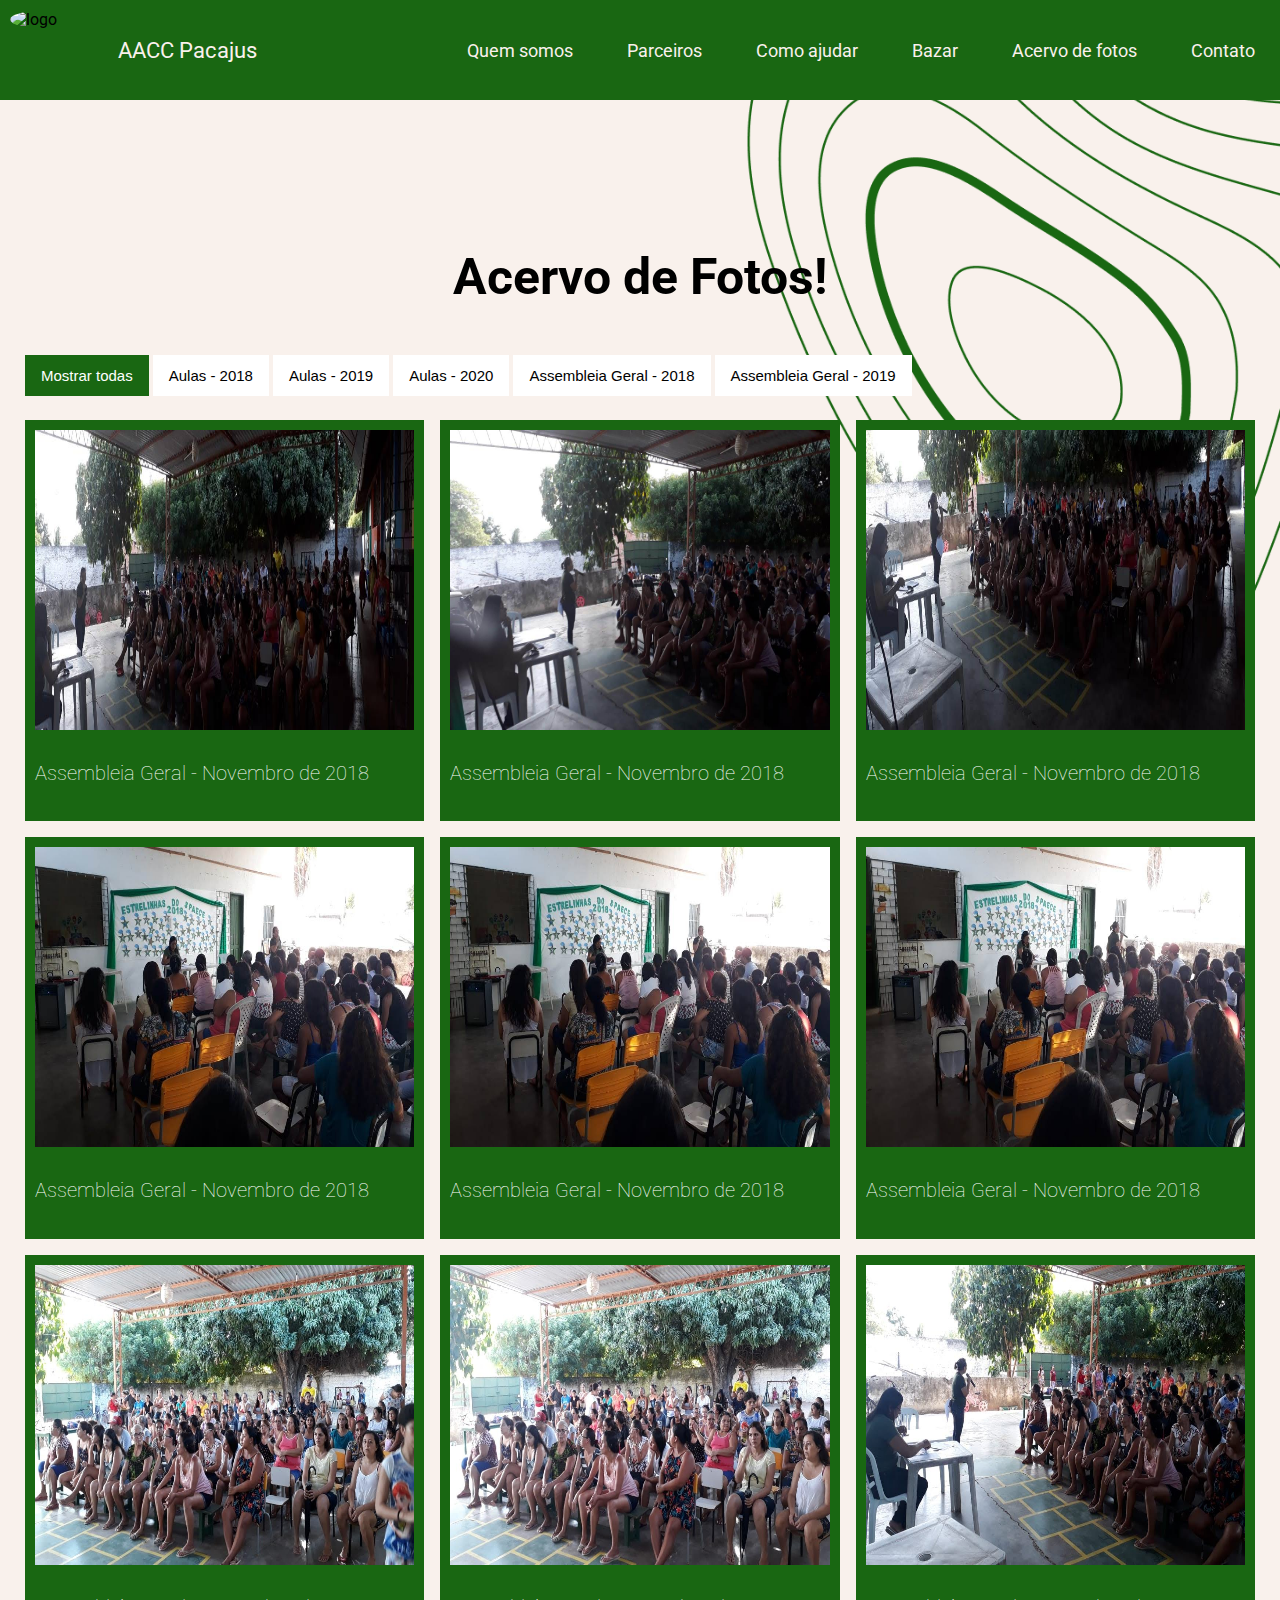
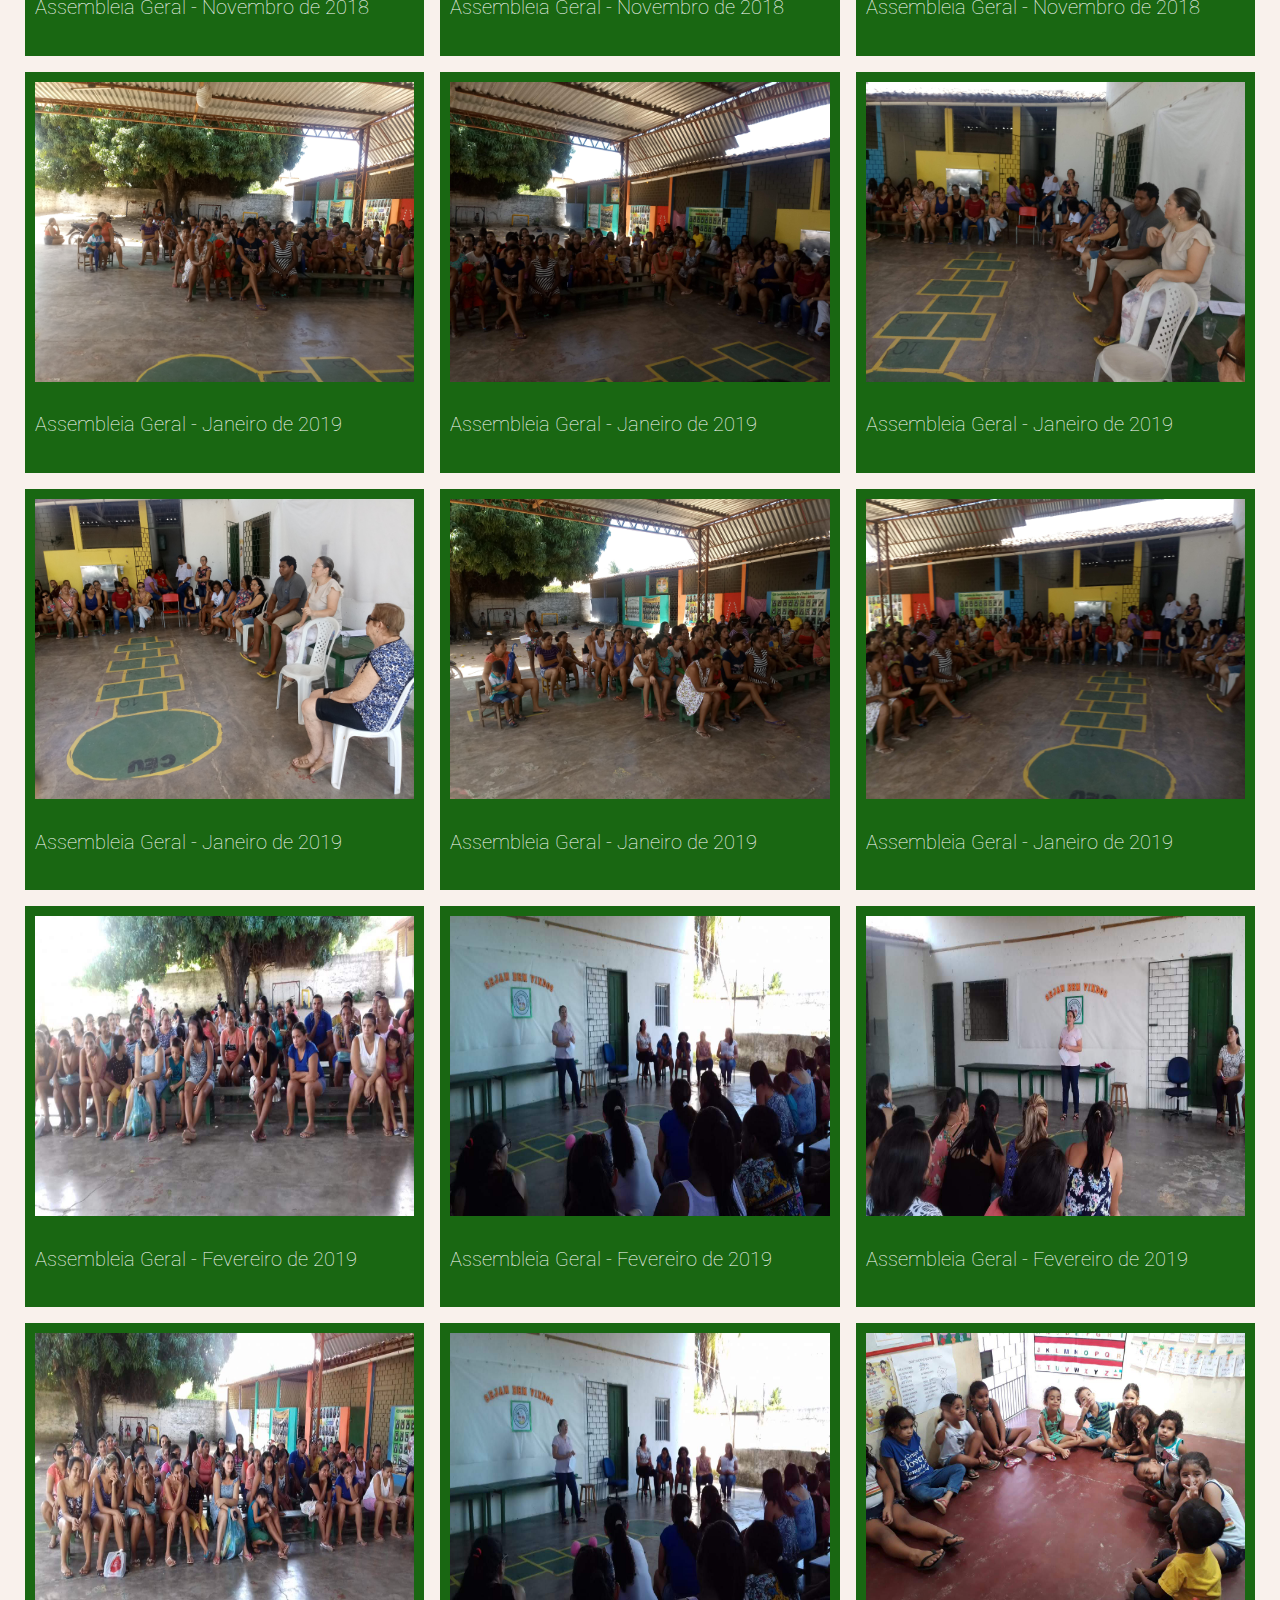
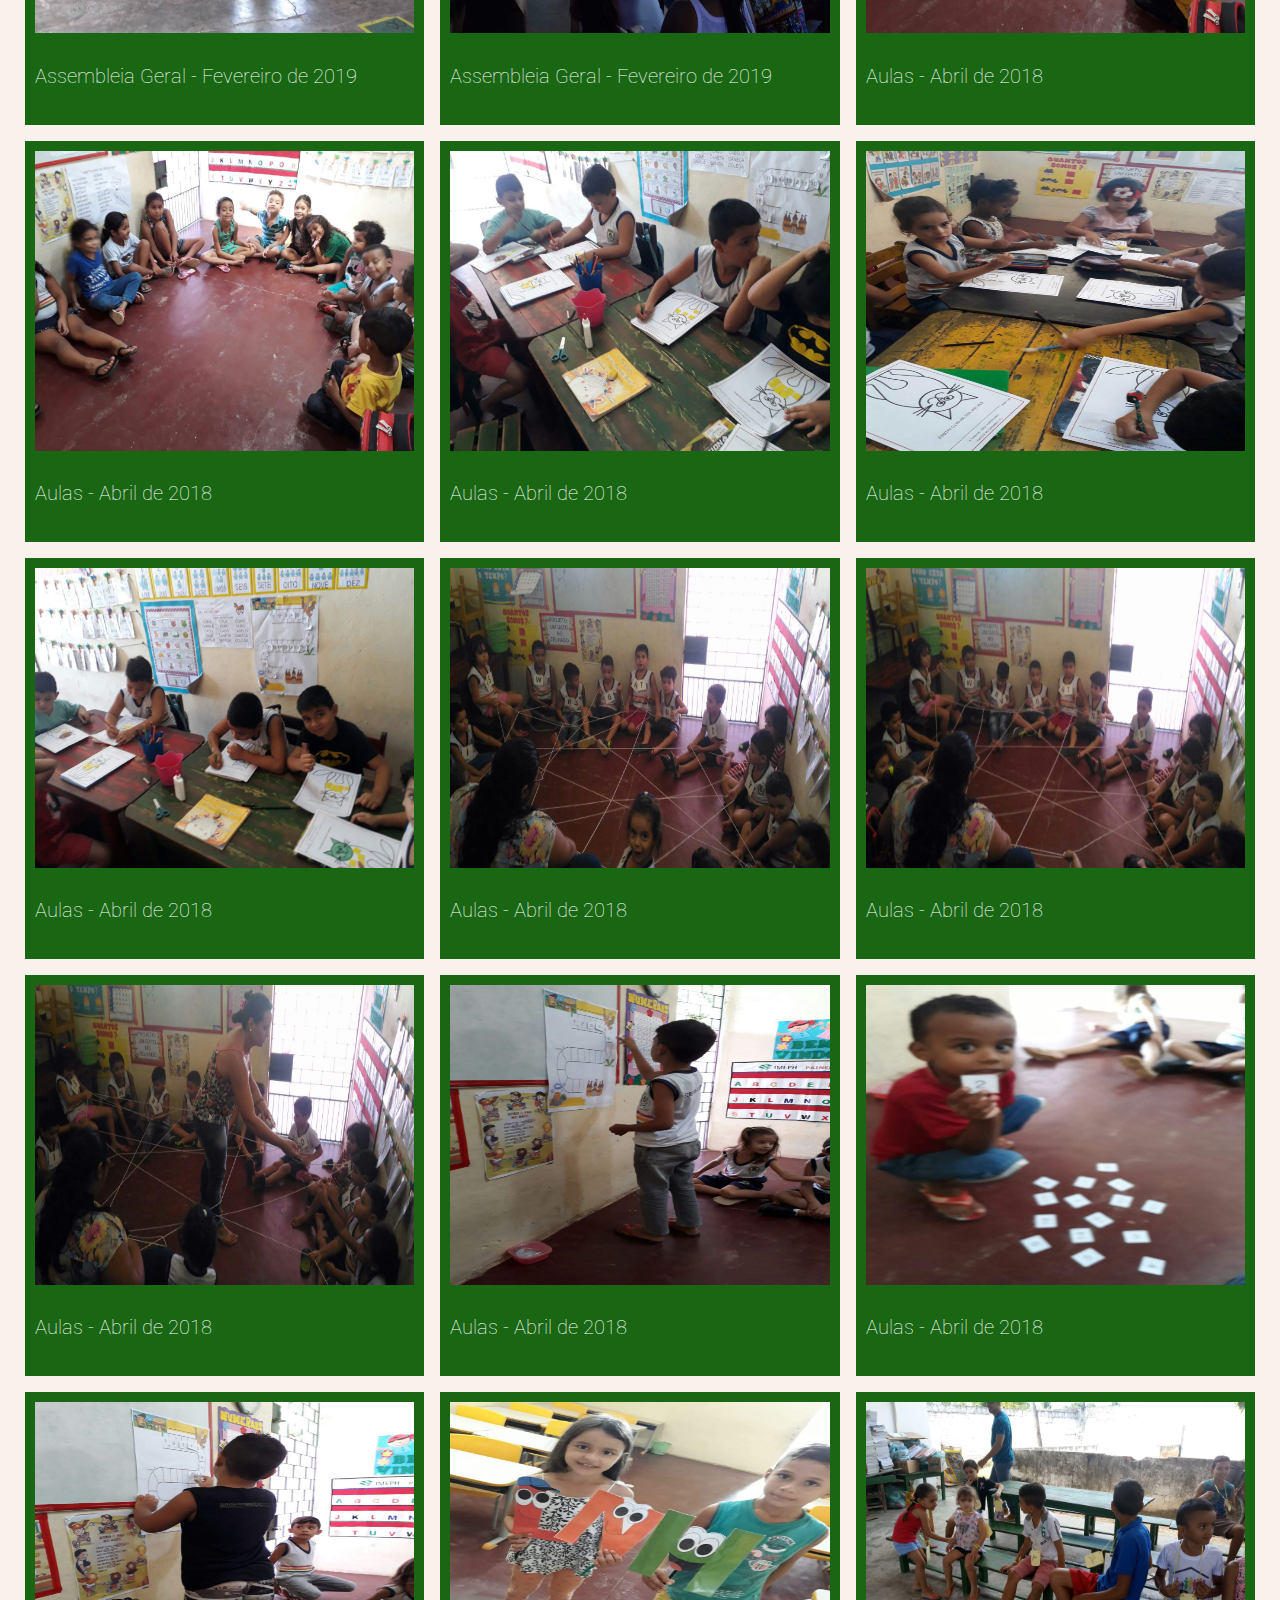
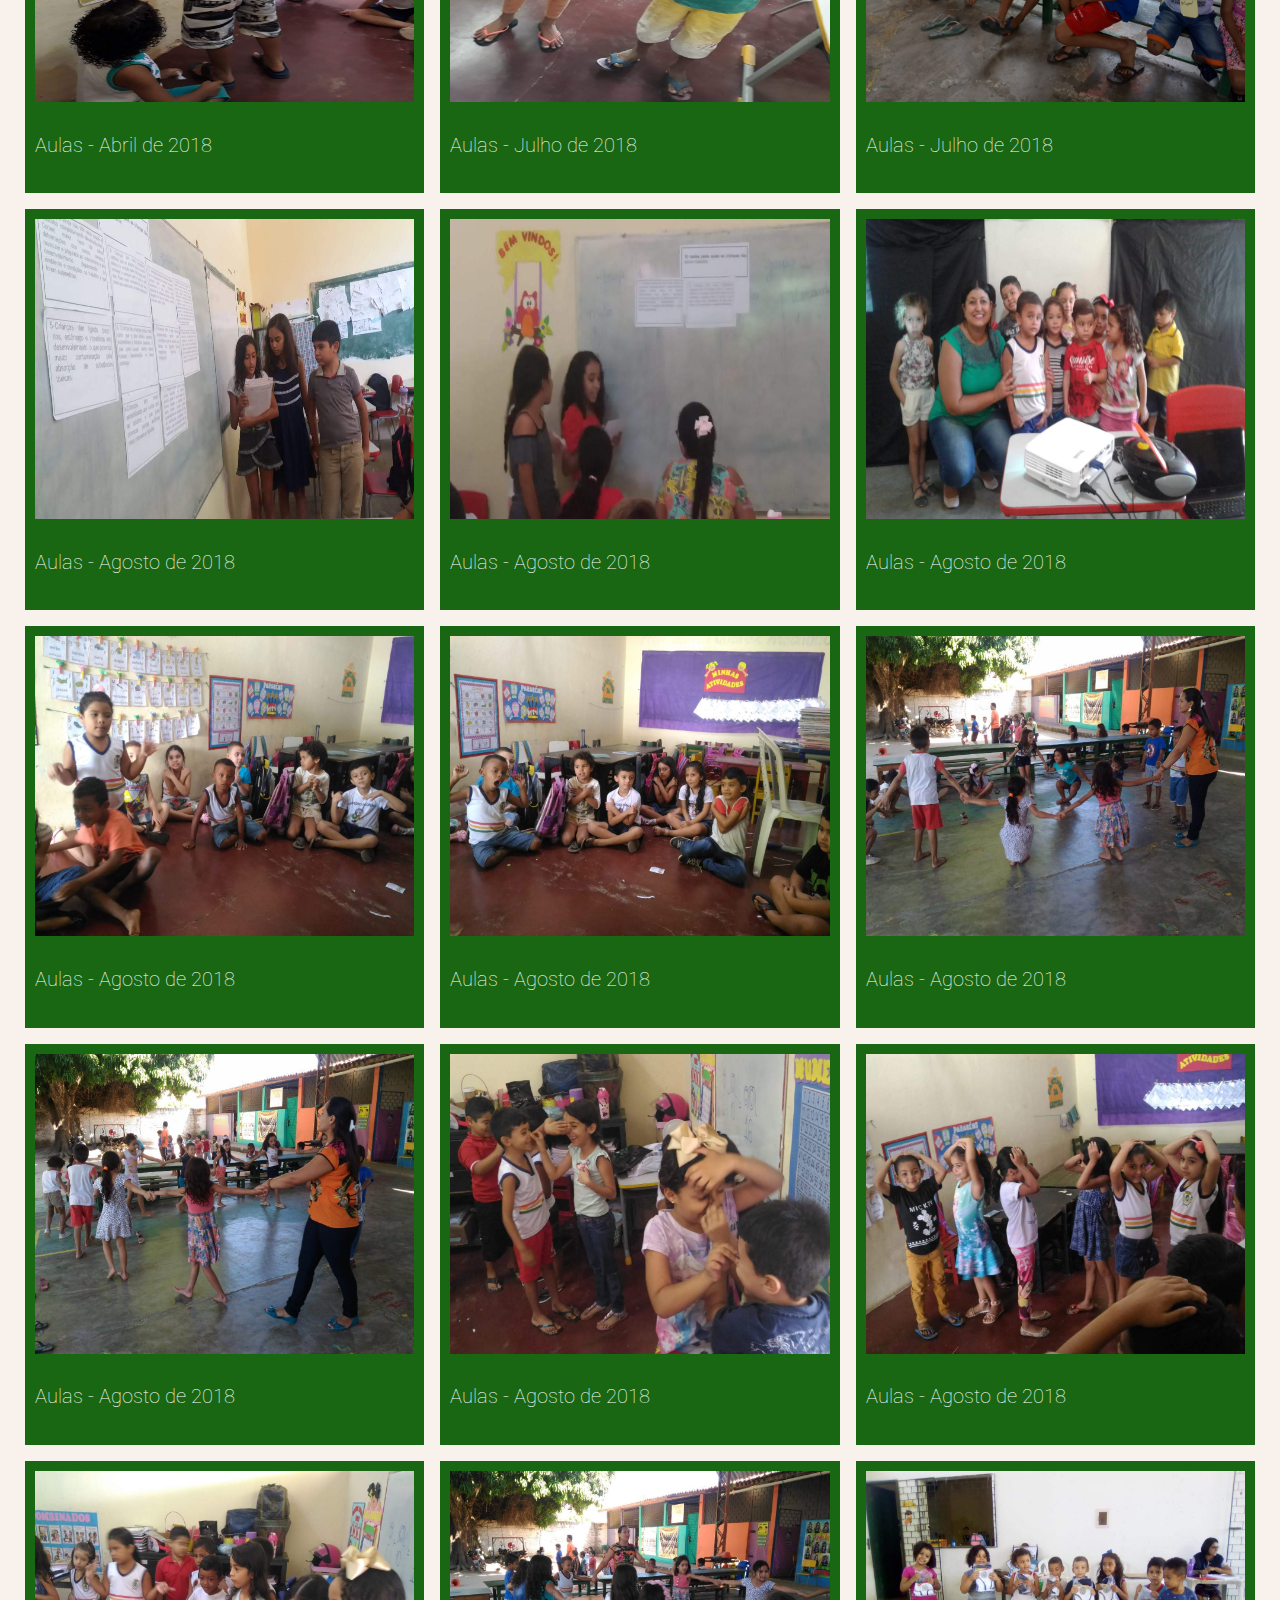
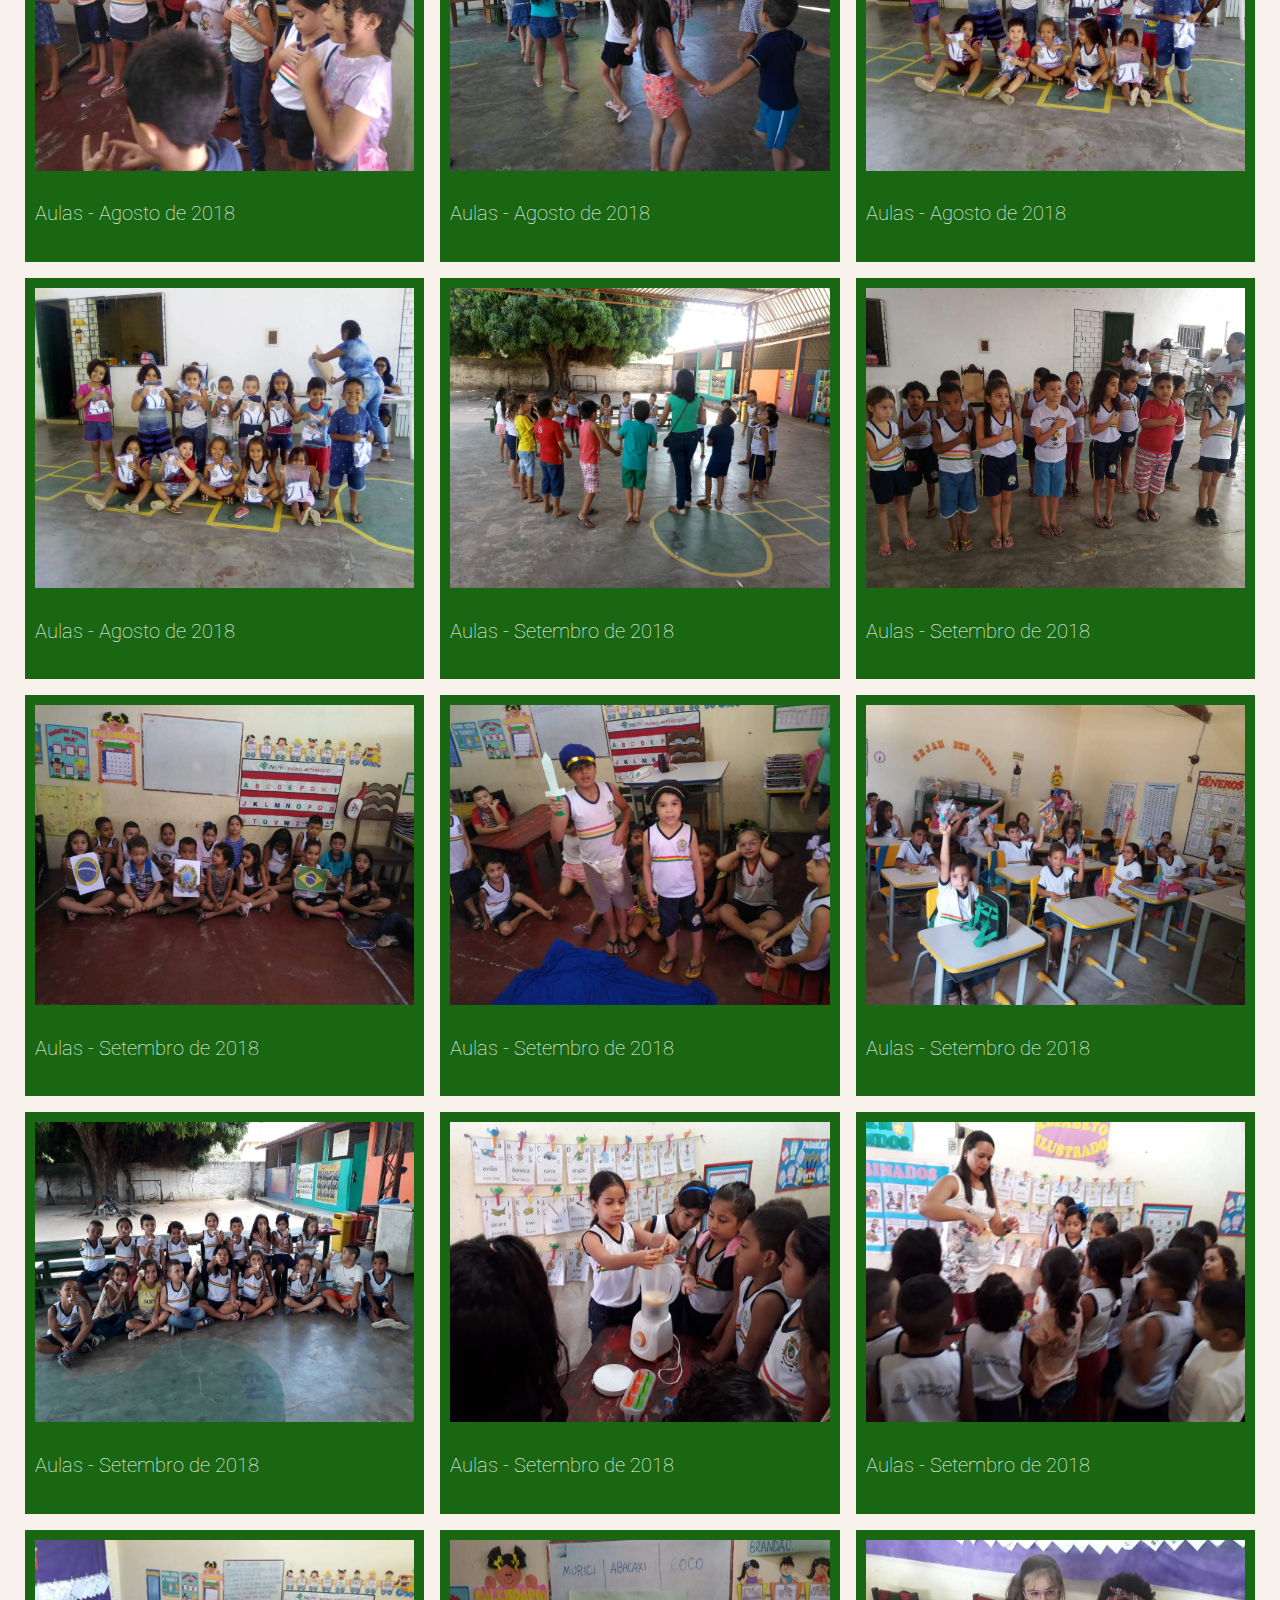
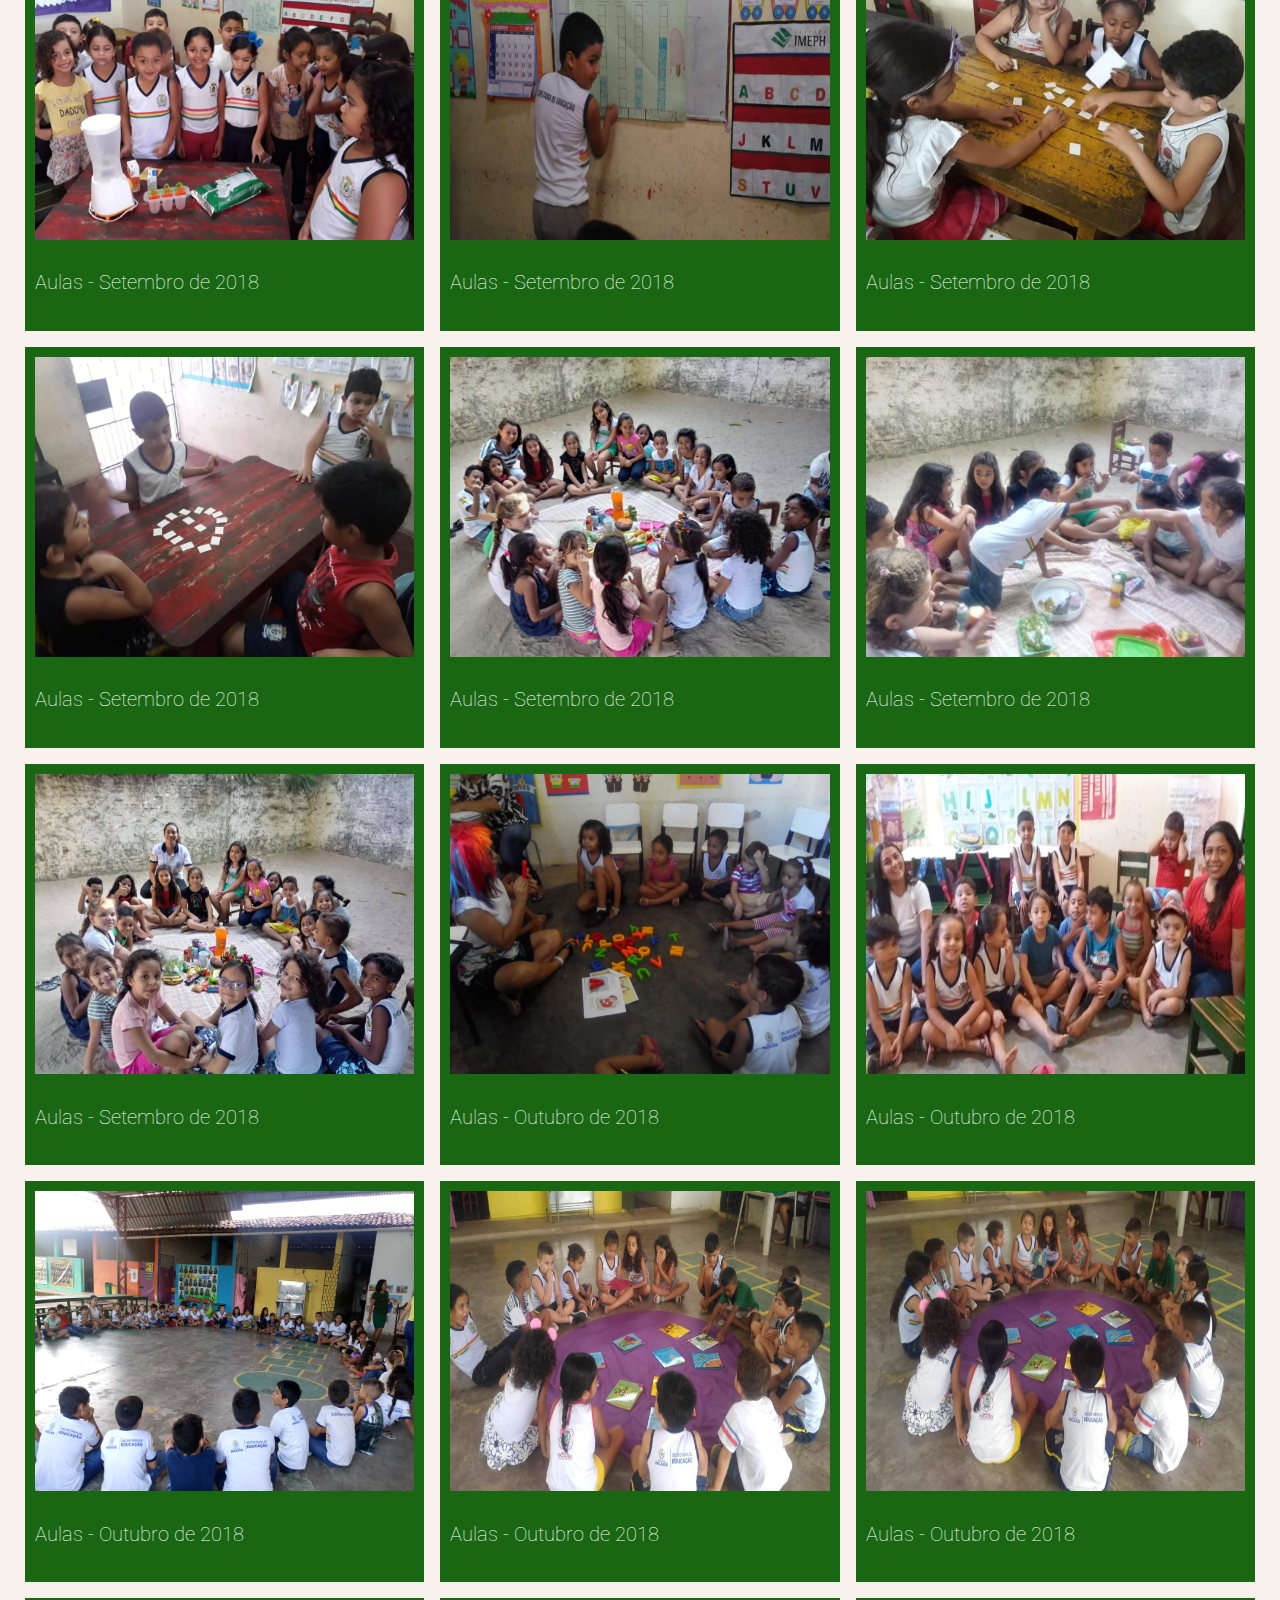
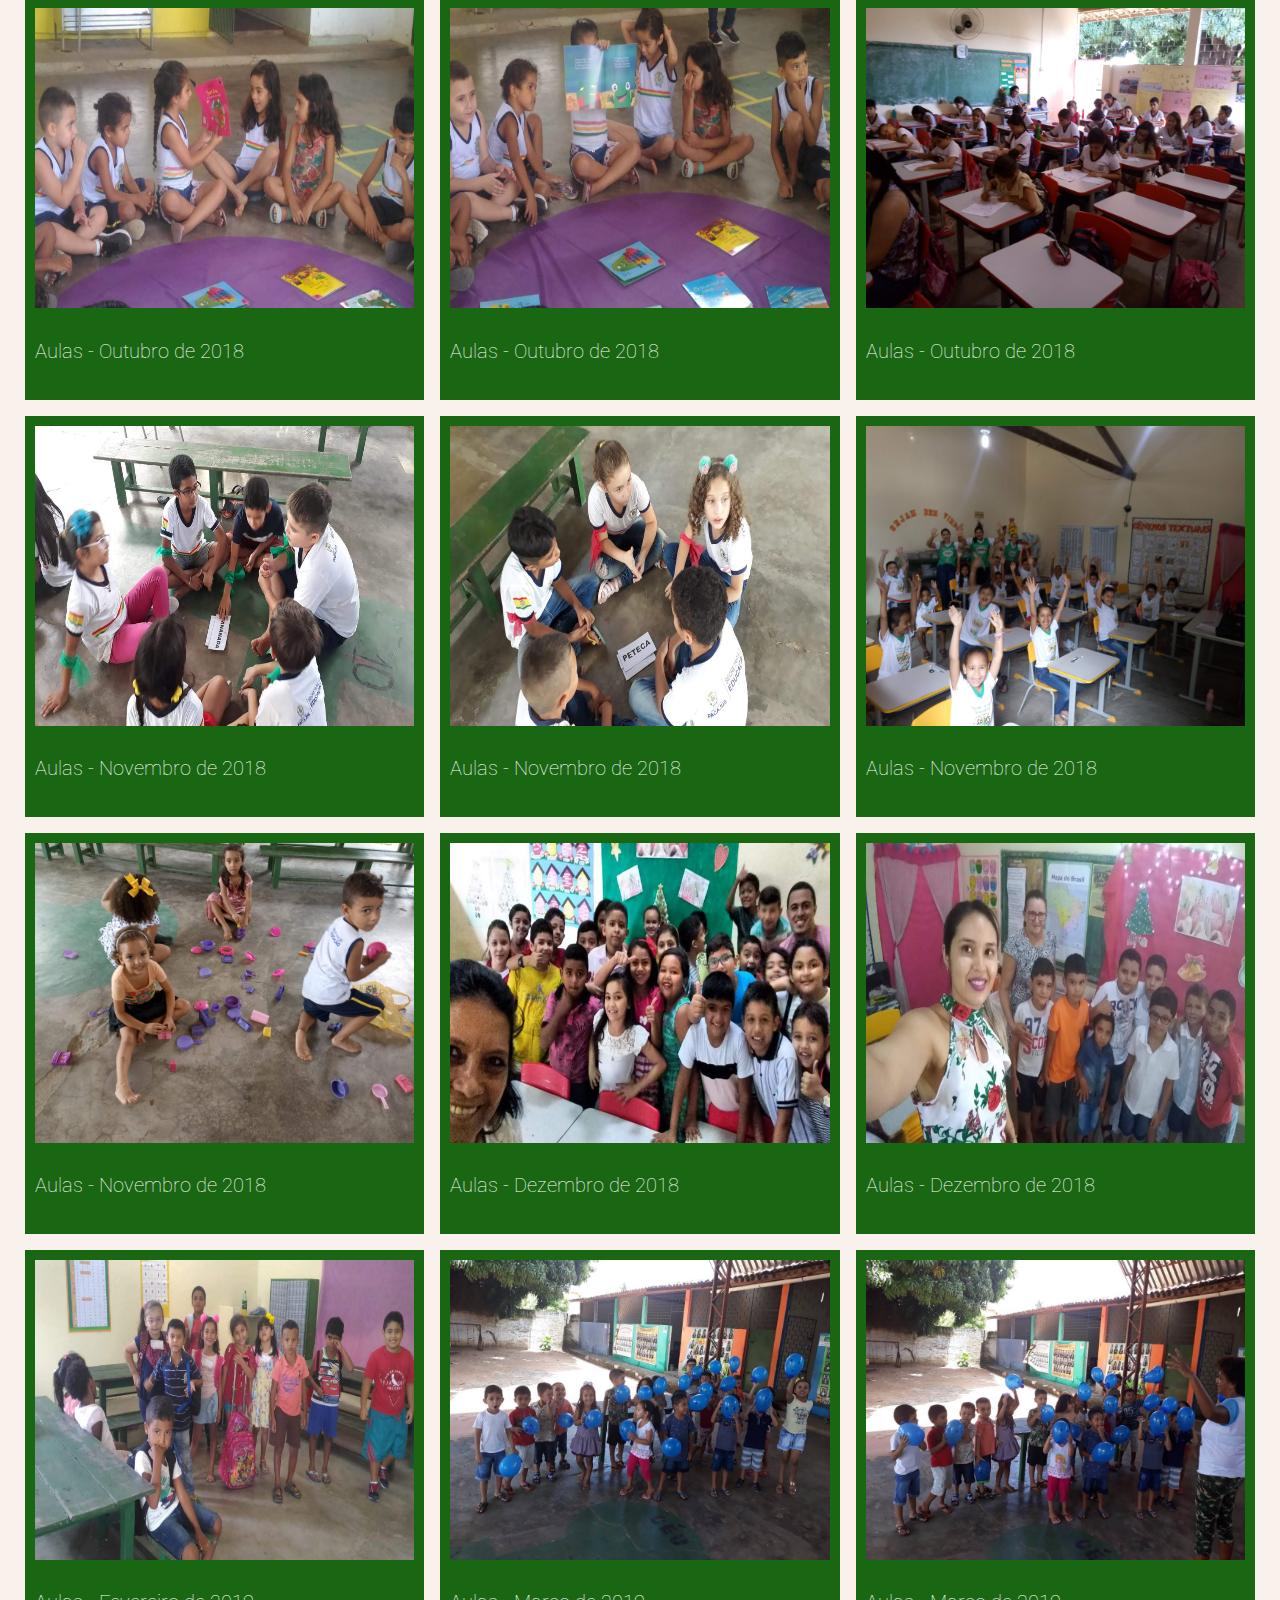
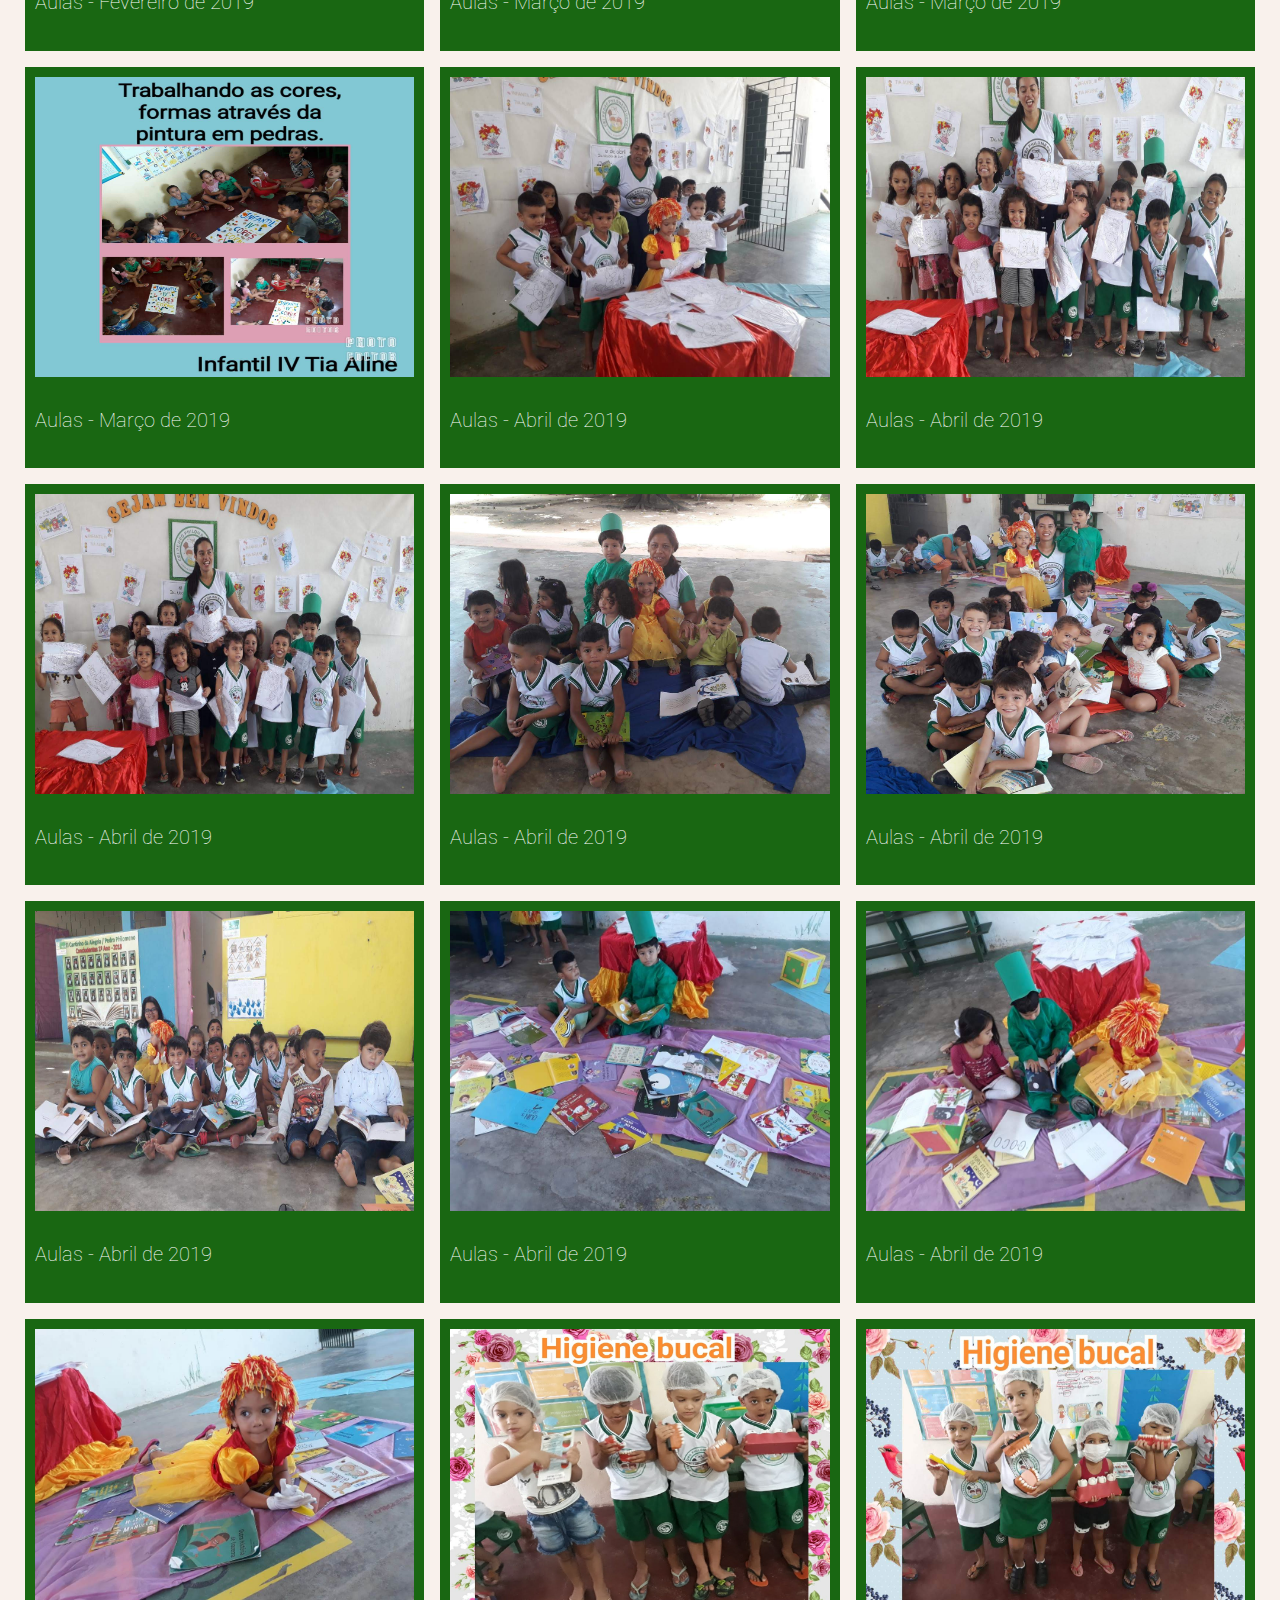
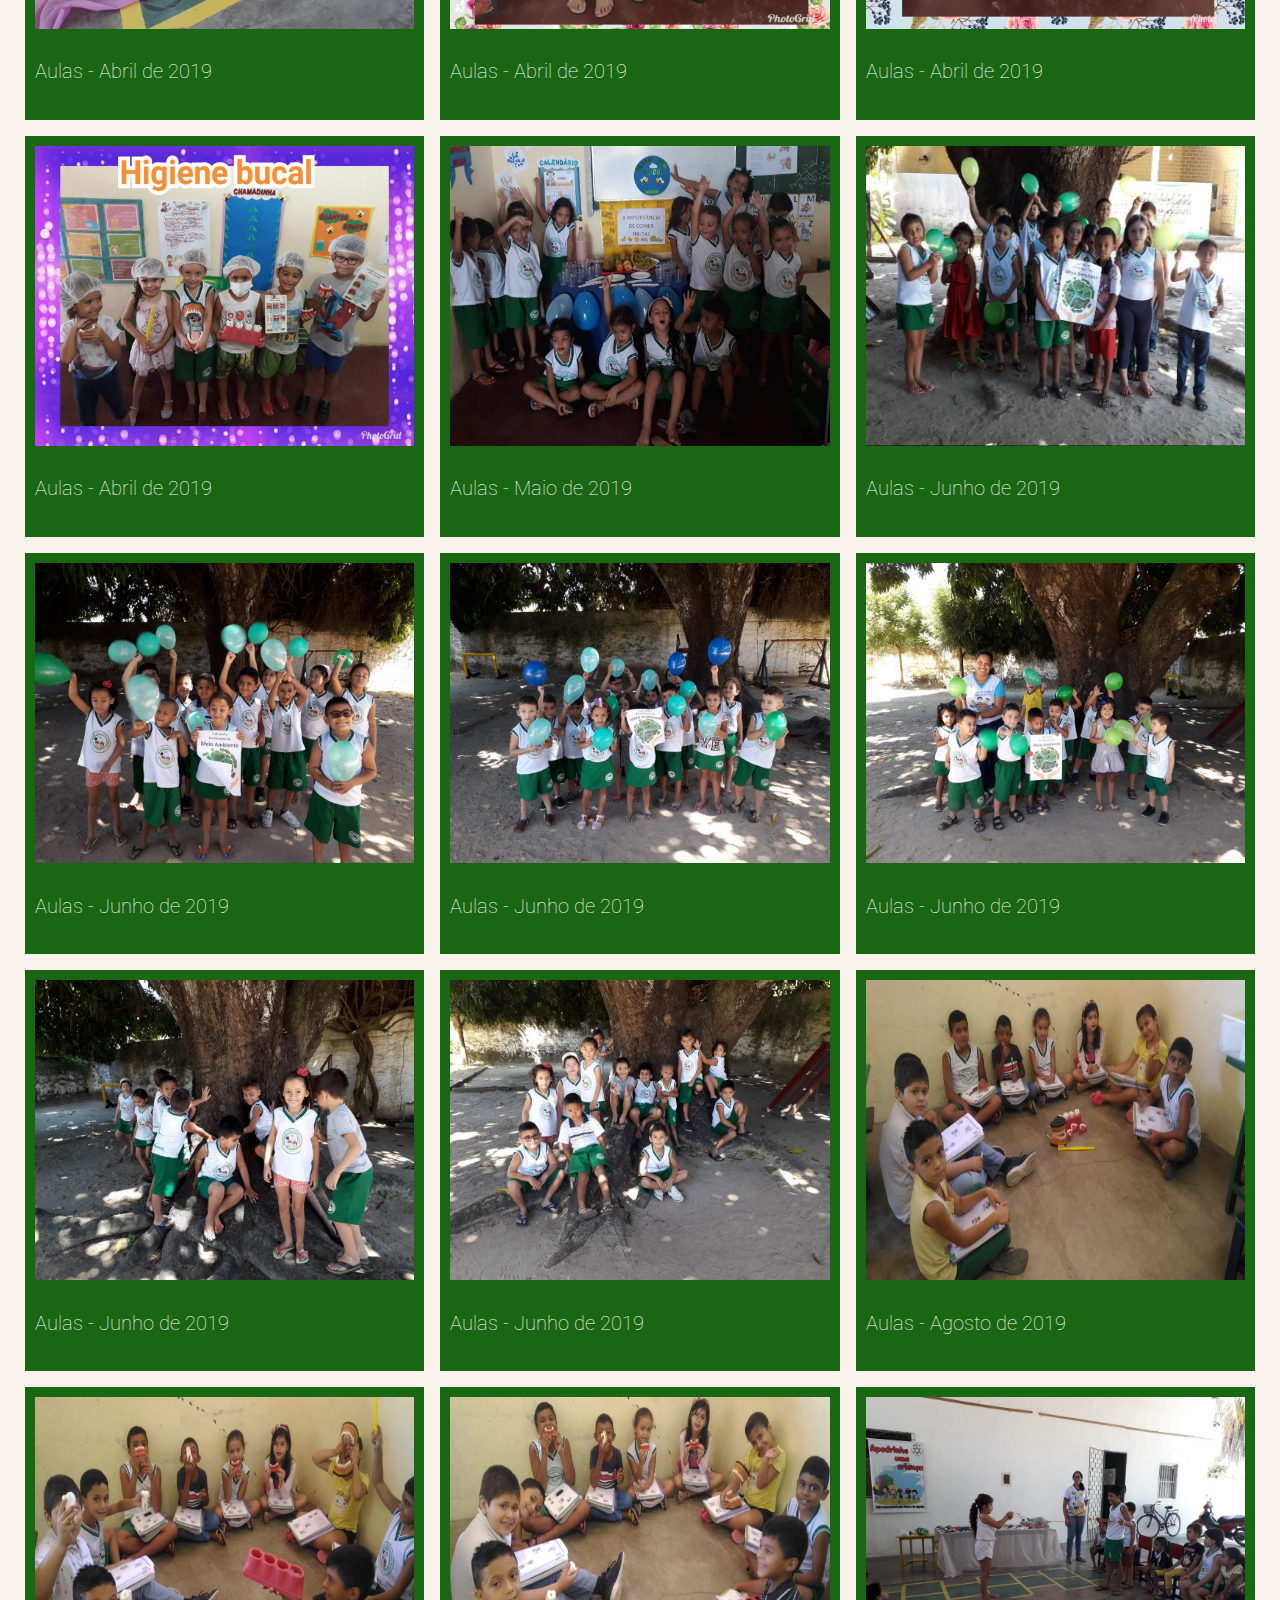
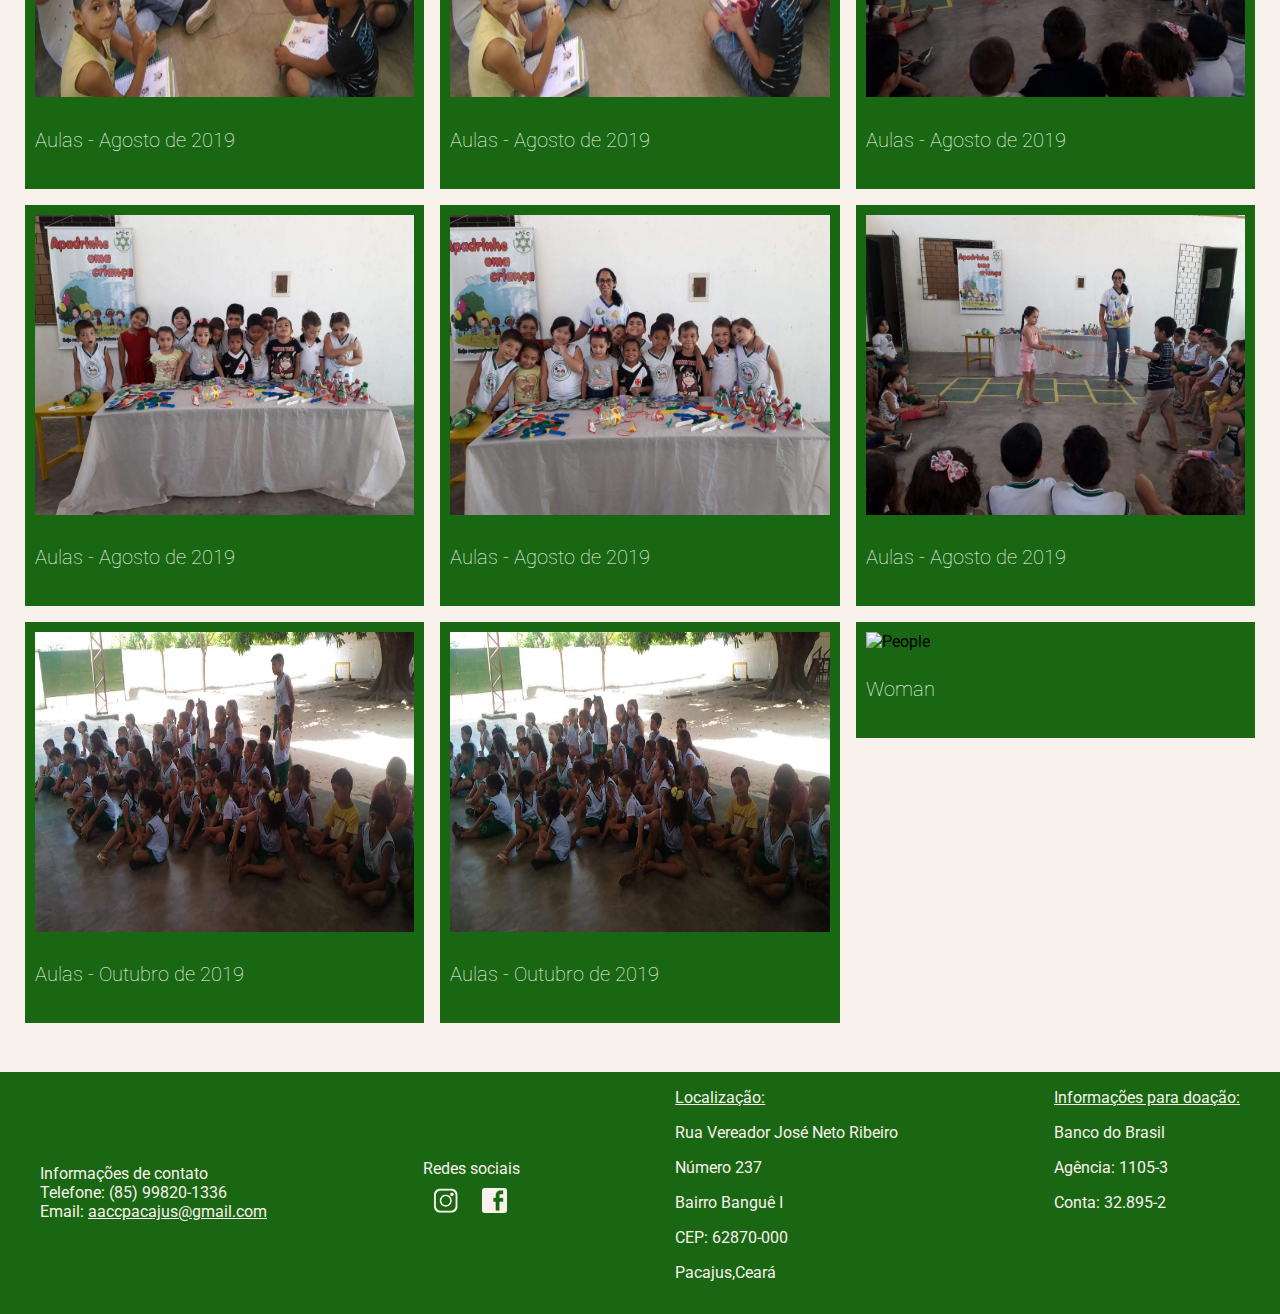
==== commit 95e79737: "Todas as fotos de 2019 adicionadas no acervo" ====
--- a/acervo.html
+++ b/acervo.html
@@ -495,13 +495,199 @@
             </div>
             <div class="column aulas2019">
               <div class="content">
-                <img src="/w3images/people2.jpg" alt="People" style="width:100%">
-                <h4>Man</h4>
+                <img src="assets/acervo/aulas/2019/aula-fev-2019.jpg" alt="Aulas - Fevereiro de 2019" >
+                <h4>Aulas - Fevereiro de 2019</h4>
+              </div>
+            </div>
+            <div class="column aulas2019">
+              <div class="content">
+                <img src="assets/acervo/aulas/2019/aula-mar-2019.jpg" alt="Aulas - Março de 2019" >
+                <h4>Aulas - Março de 2019</h4>
+              </div>
+            </div>
+            <div class="column aulas2019">
+              <div class="content">
+                <img src="assets/acervo/aulas/2019/aula2-mar-2019.jpg" alt="Aulas - Março de 2019" >
+                <h4>Aulas - Março de 2019</h4>
+              </div>
+            </div>
+            <div class="column aulas2019">
+              <div class="content">
+                <img src="assets/acervo/aulas/2019/aula3-mar-2019.jpg" alt="Aulas - Março de 2019" >
+                <h4>Aulas - Março de 2019</h4>
+              </div>
+            </div>
+            <div class="column aulas2019">
+              <div class="content">
+                <img src="assets/acervo/aulas/2019/aula-abril-2019.jpg" alt="Aulas - Abril de 2019" >
+                <h4>Aulas - Abril de 2019</h4>
+              </div>
+            </div>
+            <div class="column aulas2019">
+              <div class="content">
+                <img src="assets/acervo/aulas/2019/aula2-abril-2019.jpg" alt="Aulas - Abril de 2019" >
+                <h4>Aulas - Abril de 2019</h4>
+              </div>
+            </div>
+            <div class="column aulas2019">
+              <div class="content">
+                <img src="assets/acervo/aulas/2019/aula3-abril-2019.jpg" alt="Aulas - Abril de 2019" >
+                <h4>Aulas - Abril de 2019</h4>
+              </div>
+            </div>
+            <div class="column aulas2019">
+              <div class="content">
+                <img src="assets/acervo/aulas/2019/aula4-abril-2019.jpg" alt="Aulas - Abril de 2019" >
+                <h4>Aulas - Abril de 2019</h4>
+              </div>
+            </div>
+            <div class="column aulas2019">
+              <div class="content">
+                <img src="assets/acervo/aulas/2019/aula5-abril-2019.jpg" alt="Aulas - Abril de 2019" >
+                <h4>Aulas - Abril de 2019</h4>
+              </div>
+            </div>
+            <div class="column aulas2019">
+              <div class="content">
+                <img src="assets/acervo/aulas/2019/aula6-abril-2019.jpg" alt="Aulas - Abril de 2019" >
+                <h4>Aulas - Abril de 2019</h4>
+              </div>
+            </div>
+            <div class="column aulas2019">
+              <div class="content">
+                <img src="assets/acervo/aulas/2019/aula7-abril-2019.jpg" alt="Aulas - Abril de 2019" >
+                <h4>Aulas - Abril de 2019</h4>
+              </div>
+            </div>
+            <div class="column aulas2019">
+              <div class="content">
+                <img src="assets/acervo/aulas/2019/aula8-abril-2019.jpg" alt="Aulas - Abril de 2019" >
+                <h4>Aulas - Abril de 2019</h4>
+              </div>
+            </div>
+            <div class="column aulas2019">
+              <div class="content">
+                <img src="assets/acervo/aulas/2019/aula9-abril-2019.jpg" alt="Aulas - Abril de 2019" >
+                <h4>Aulas - Abril de 2019</h4>
+              </div>
+            </div>
+            <div class="column aulas2019">
+              <div class="content">
+                <img src="assets/acervo/aulas/2019/aula10-abril-2019.jpg" alt="Aulas - Abril de 2019" >
+                <h4>Aulas - Abril de 2019</h4>
+              </div>
+            </div>
+            <div class="column aulas2019">
+              <div class="content">
+                <img src="assets/acervo/aulas/2019/aula11-abril-2019.jpg" alt="Aulas - Abril de 2019" >
+                <h4>Aulas - Abril de 2019</h4>
+              </div>
+            </div>
+            <div class="column aulas2019">
+              <div class="content">
+                <img src="assets/acervo/aulas/2019/aula12-abril-2019.jpg" alt="Aulas - Abril de 2019" >
+                <h4>Aulas - Abril de 2019</h4>
+              </div>
+            </div>
+            <div class="column aulas2019">
+              <div class="content">
+                <img src="assets/acervo/aulas/2019/aula-mai-2019.jpg" alt="Aulas - Maio de 2019" >
+                <h4>Aulas - Maio de 2019</h4>
+              </div>
+            </div>
+            <div class="column aulas2019">
+              <div class="content">
+                <img src="assets/acervo/aulas/2019/aula-jun-2019.jpg" alt="Aulas - Junho de 2019" >
+                <h4>Aulas - Junho de 2019</h4>
+              </div>
+            </div>
+            <div class="column aulas2019">
+              <div class="content">
+                <img src="assets/acervo/aulas/2019/aula2-jun-2019.jpg" alt="Aulas - Junho de 2019" >
+                <h4>Aulas - Junho de 2019</h4>
+              </div>
+            </div>
+            <div class="column aulas2019">
+              <div class="content">
+                <img src="assets/acervo/aulas/2019/aula3-jun-2019.jpg" alt="Aulas - Junho de 2019" >
+                <h4>Aulas - Junho de 2019</h4>
+              </div>
+            </div>
+            <div class="column aulas2019">
+              <div class="content">
+                <img src="assets/acervo/aulas/2019/aula4-jun-2019.jpg" alt="Aulas - Junho de 2019" >
+                <h4>Aulas - Junho de 2019</h4>
+              </div>
+            </div>
+            <div class="column aulas2019">
+              <div class="content">
+                <img src="assets/acervo/aulas/2019/aula5-jun-2019.jpg" alt="Aulas - Junho de 2019" >
+                <h4>Aulas - Junho de 2019</h4>
+              </div>
+            </div>
+            <div class="column aulas2019">
+              <div class="content">
+                <img src="assets/acervo/aulas/2019/aula6-jun-2019.jpg" alt="Aulas - Junho de 2019" >
+                <h4>Aulas - Junho de 2019</h4>
+              </div>
+            </div>
+            <div class="column aulas2019">
+              <div class="content">
+                <img src="assets/acervo/aulas/2019/aula-ago-2019.jpg" alt="Aulas - Agosto de 2019" >
+                <h4>Aulas - Agosto de 2019</h4>
+              </div>
+            </div>
+            <div class="column aulas2019">
+              <div class="content">
+                <img src="assets/acervo/aulas/2019/aula2-ago-2019.jpg" alt="Aulas - Agosto de 2019" >
+                <h4>Aulas - Agosto de 2019</h4>
+              </div>
+            </div>
+            <div class="column aulas2019">
+              <div class="content">
+                <img src="assets/acervo/aulas/2019/aula3-ago-2019.jpg" alt="Aulas - Agosto de 2019" >
+                <h4>Aulas - Agosto de 2019</h4>
+              </div>
+            </div>
+            <div class="column aulas2019">
+              <div class="content">
+                <img src="assets/acervo/aulas/2019/aula4-ago-2019.jpg" alt="Aulas - Agosto de 2019" >
+                <h4>Aulas - Agosto de 2019</h4>
+              </div>
+            </div>
+            <div class="column aulas2019">
+              <div class="content">
+                <img src="assets/acervo/aulas/2019/aula5-ago-2019.jpg" alt="Aulas - Agosto de 2019" >
+                <h4>Aulas - Agosto de 2019</h4>
+              </div>
+            </div>
+            <div class="column aulas2019">
+              <div class="content">
+                <img src="assets/acervo/aulas/2019/aula6-ago-2019.jpg" alt="Aulas - Agosto de 2019" >
+                <h4>Aulas - Agosto de 2019</h4>
+              </div>
+            </div>
+            <div class="column aulas2019">
+              <div class="content">
+                <img src="assets/acervo/aulas/2019/aula7-ago-2019.jpg" alt="Aulas - Agosto de 2019" >
+                <h4>Aulas - Agosto de 2019</h4>
+              </div>
+            </div>
+            <div class="column aulas2019">
+              <div class="content">
+                <img src="assets/acervo/aulas/2019/aula-out-2019.jpg" alt="Aulas - Outubro de 2019" >
+                <h4>Aulas - Outubro de 2019</h4>
+              </div>
+            </div>
+            <div class="column aulas2019">
+              <div class="content">
+                <img src="assets/acervo/aulas/2019/aula2-out-2019.jpg" alt="Aulas - Outubro de 2019" >
+                <h4>Aulas - Outubro de 2019</h4>
               </div>
             </div>
             <div class="column aulas2020">
               <div class="content">
-                <img src="/w3images/people3.jpg" alt="People" style="width:100%">
+                <img src="/w3images/people3.jpg" alt="People">
                 <h4>Woman</h4>
               </div>
             </div>
--- a/acervo.css
+++ b/acervo.css
@@ -88,6 +88,7 @@
     outline: none;
     padding: 12px 16px;
     background-color: white;
+    font-size:15px;
     cursor: pointer;
   }
   
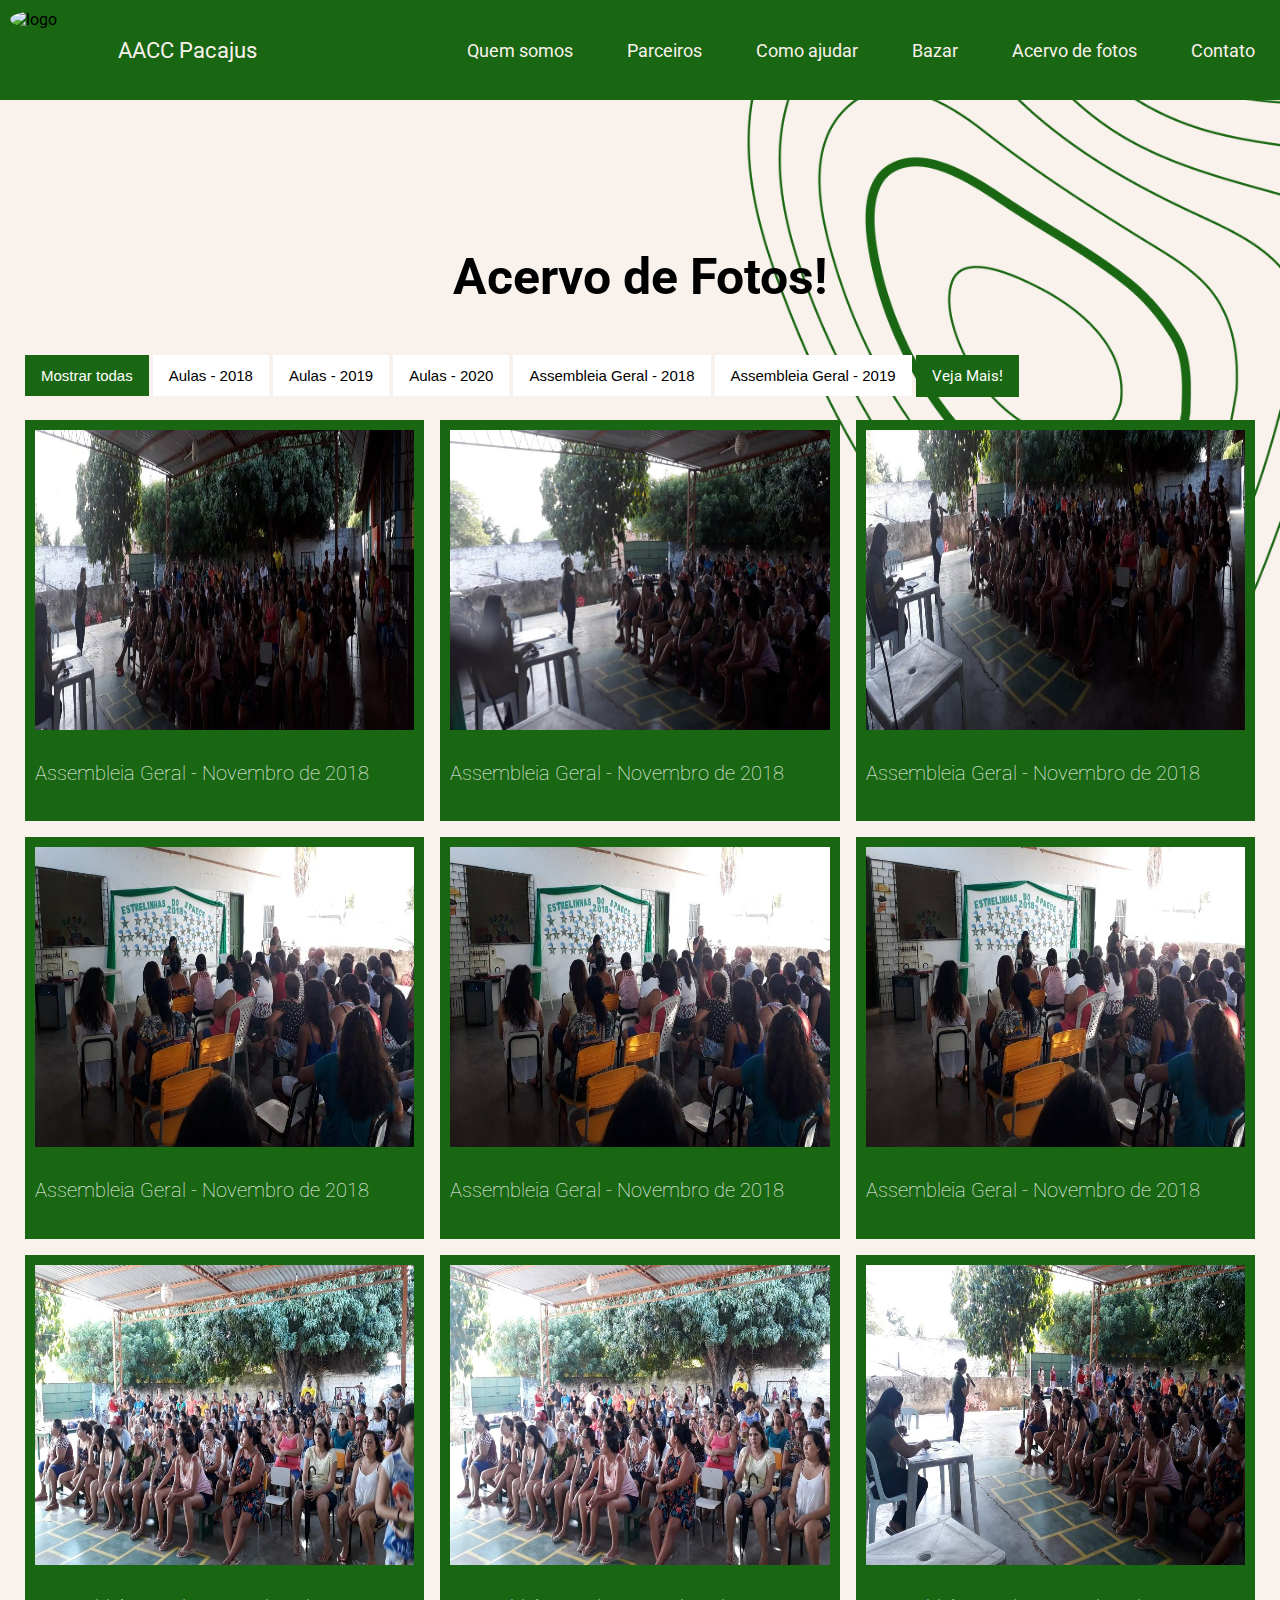
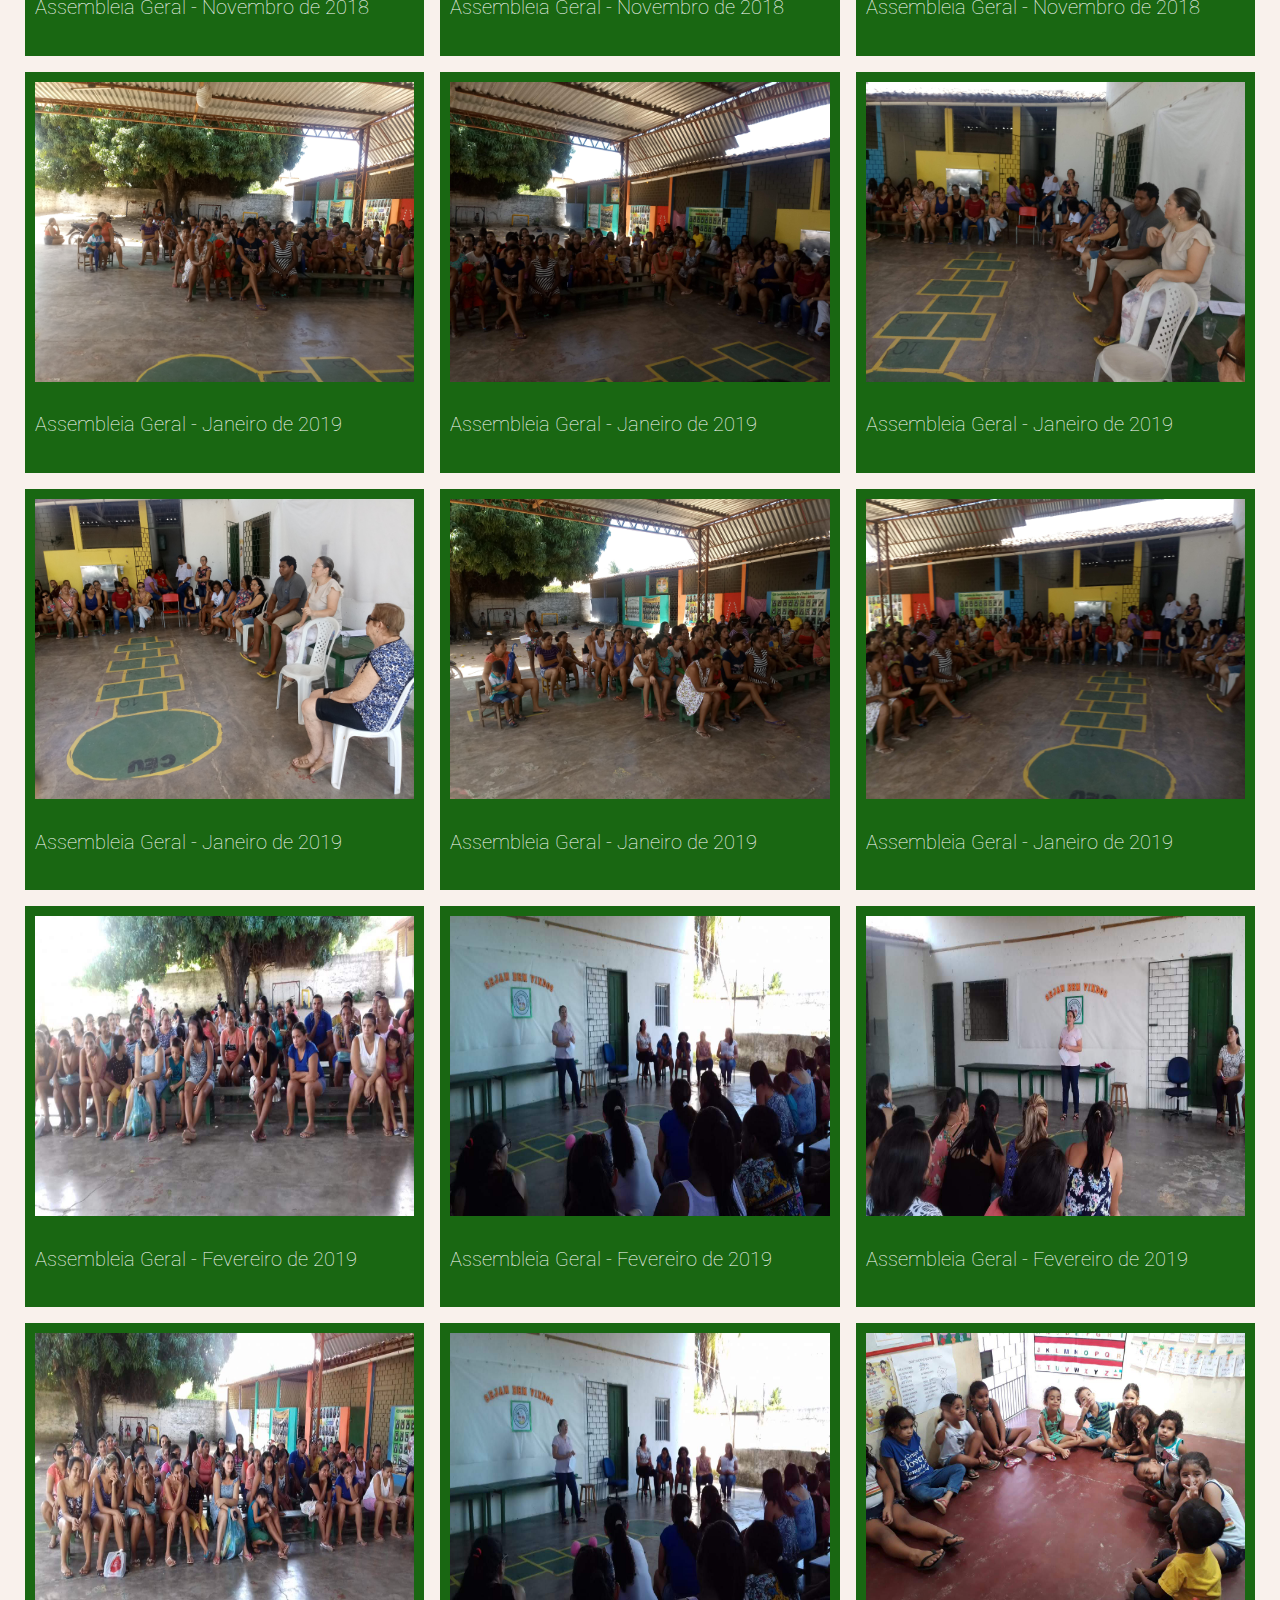
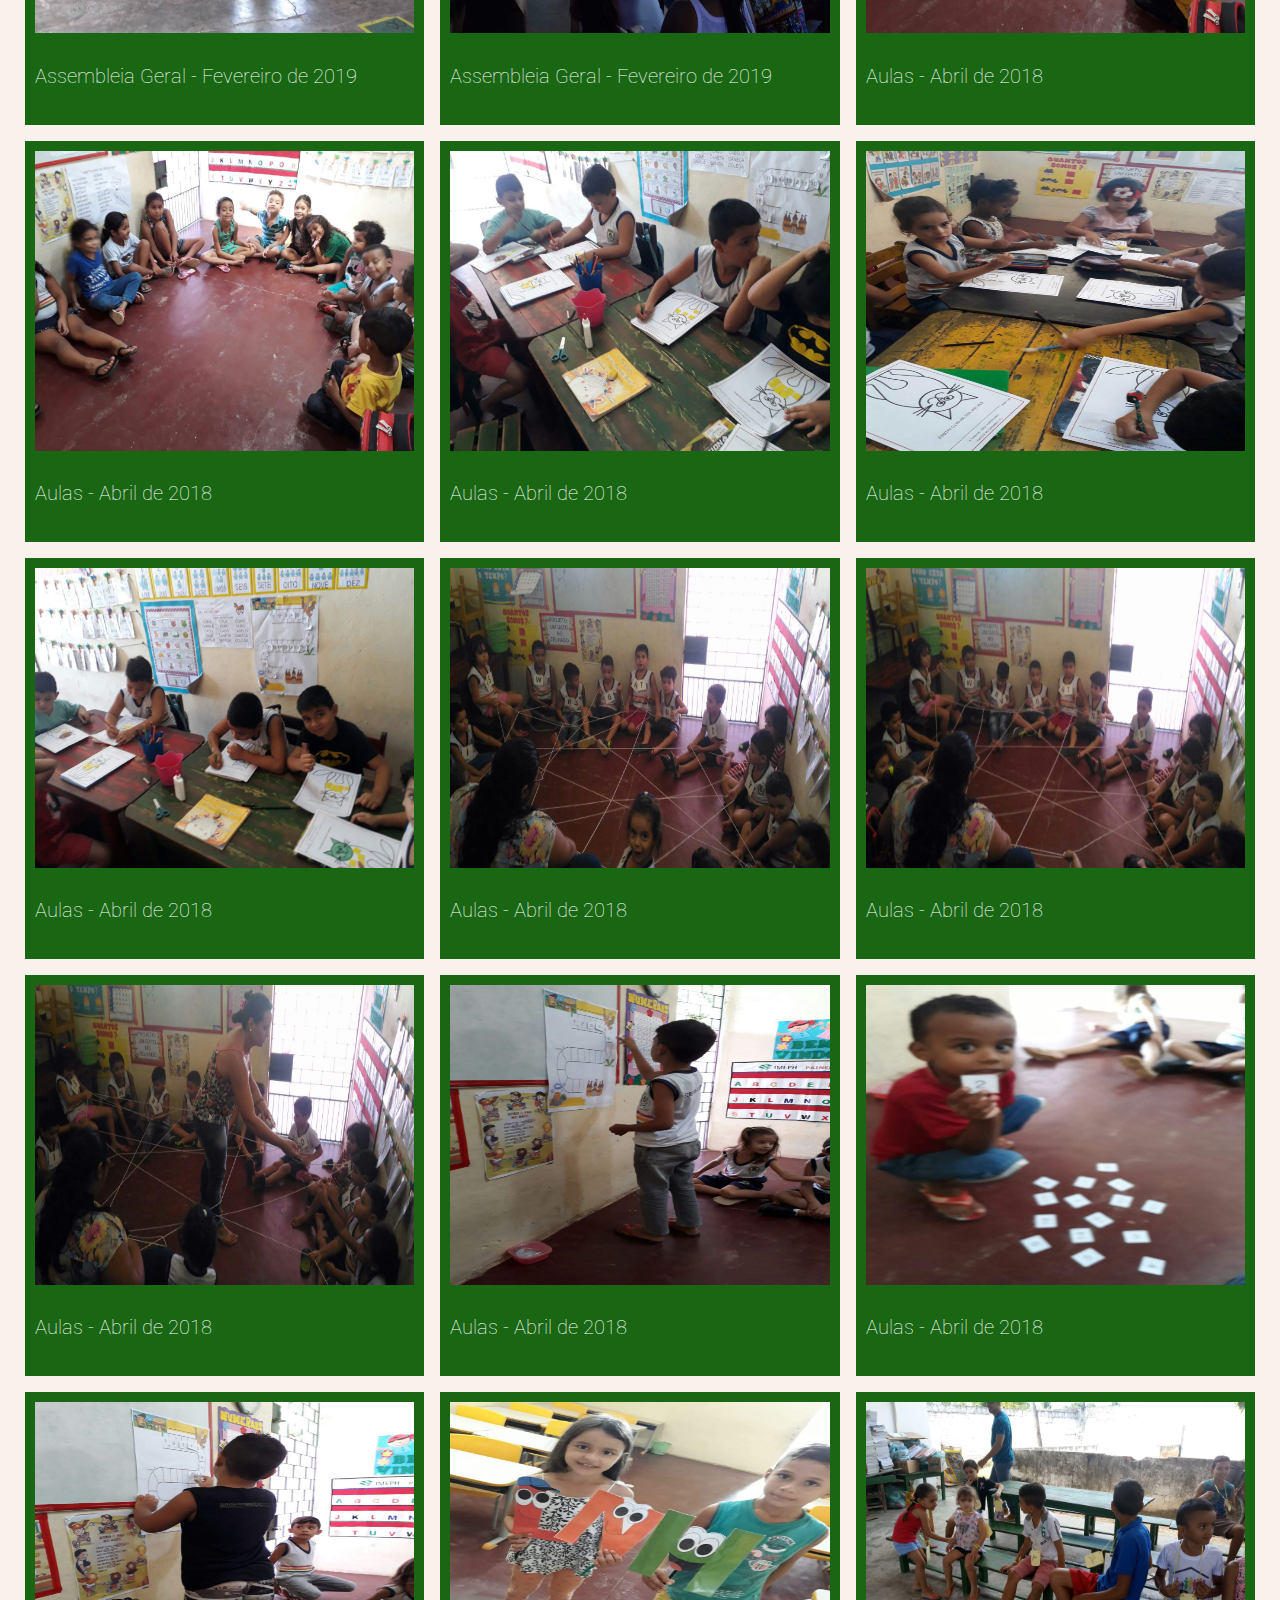
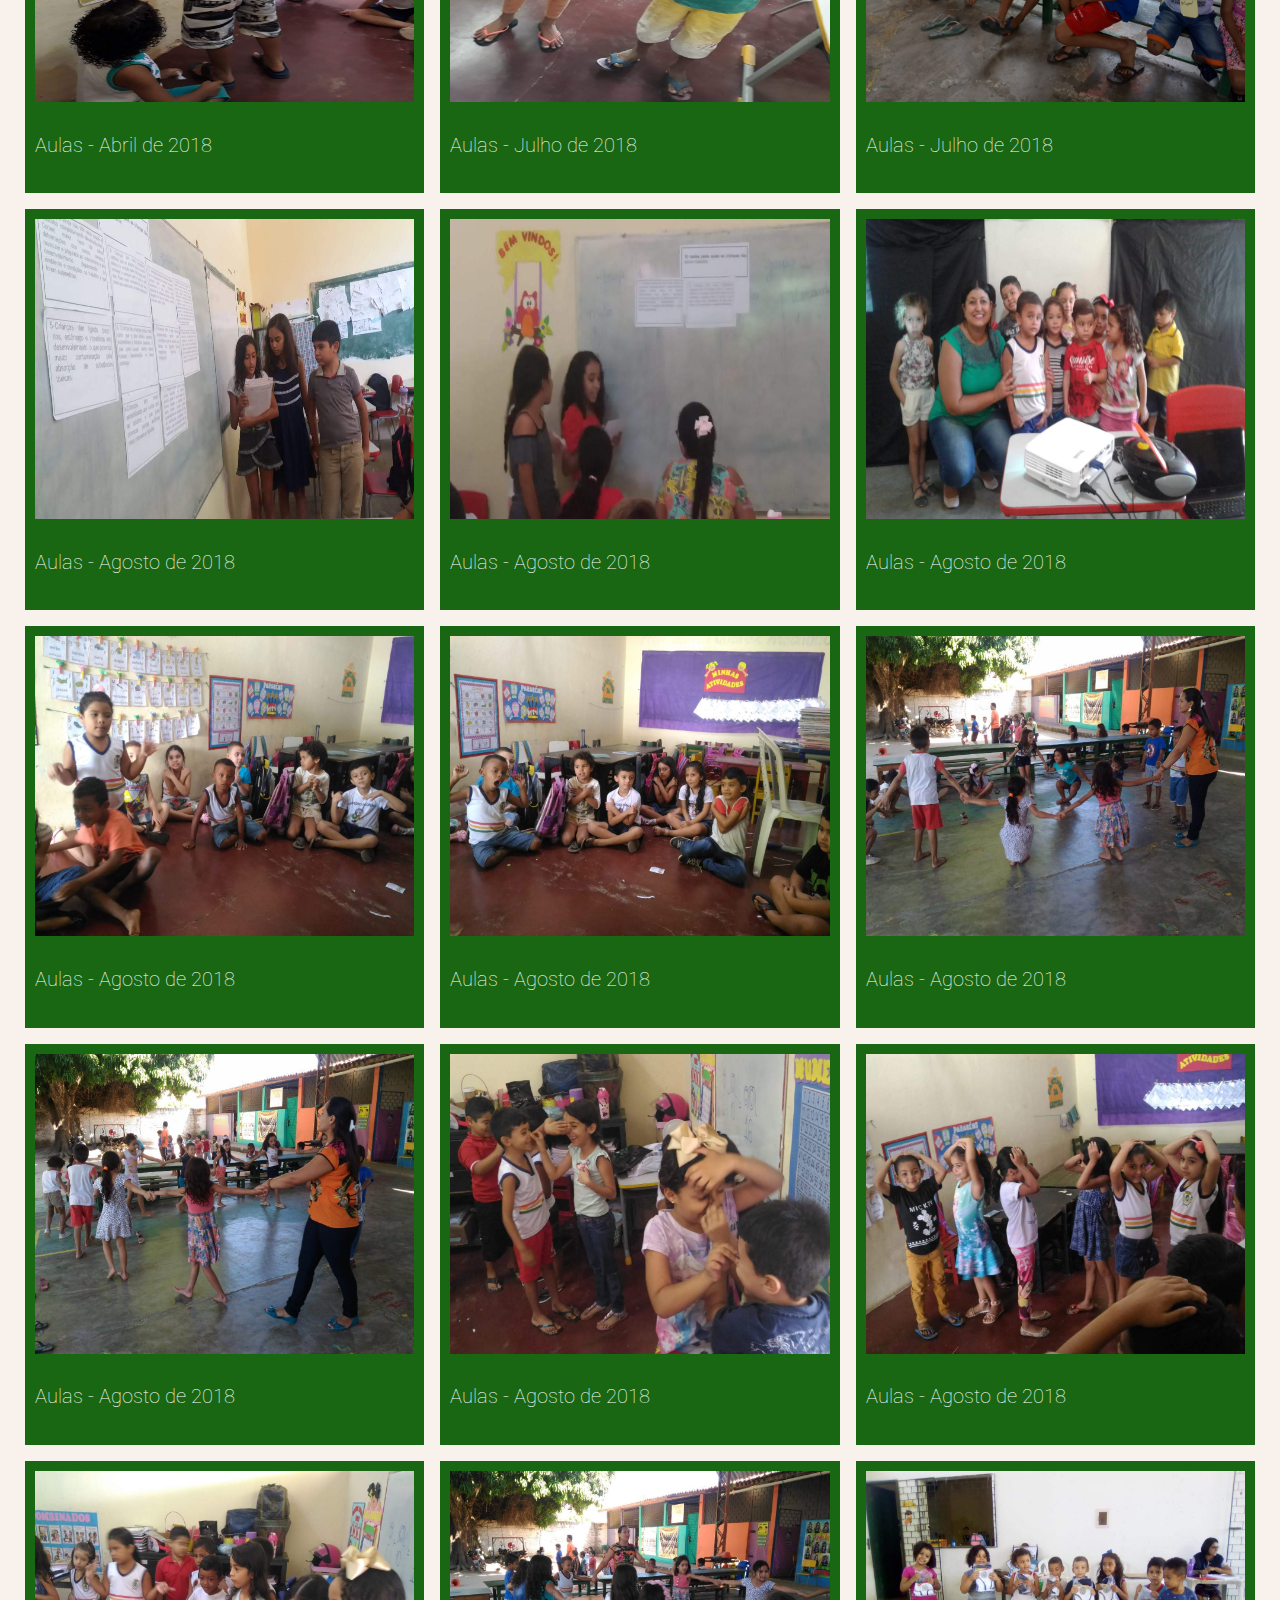
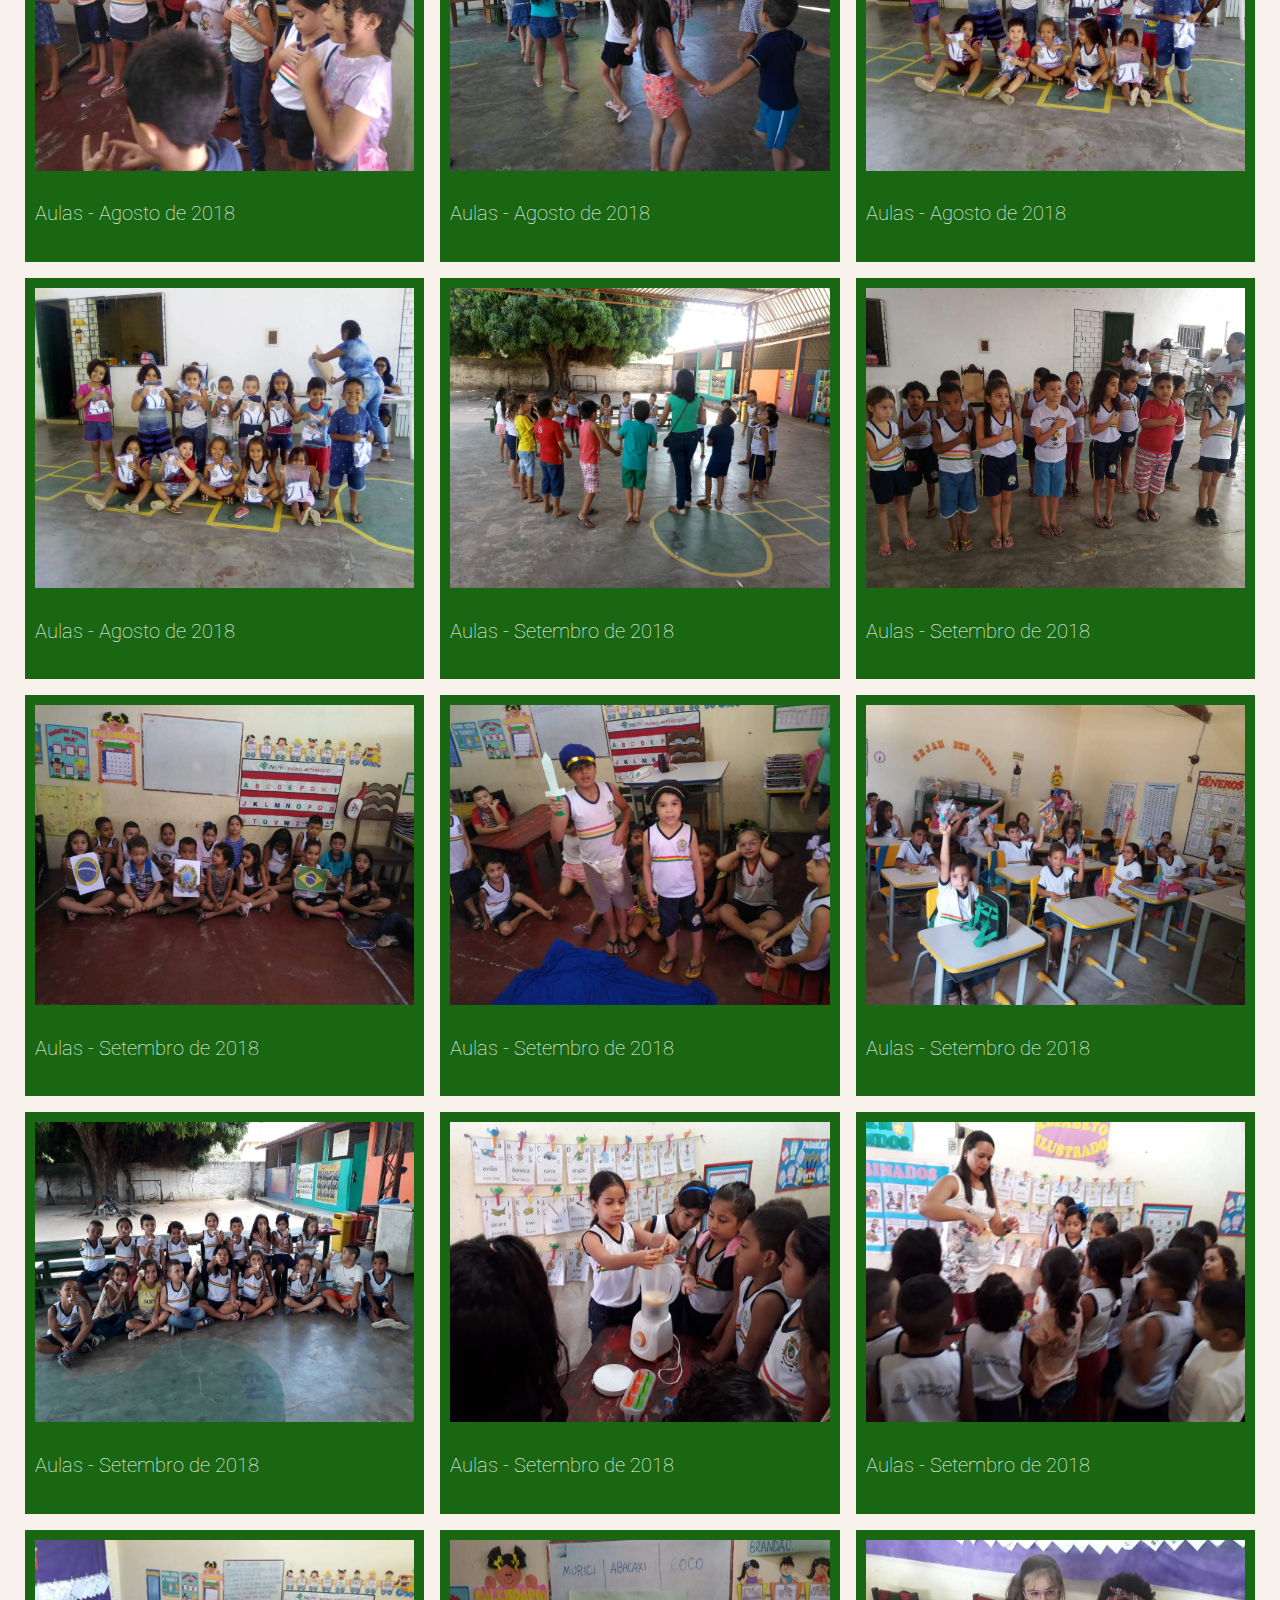
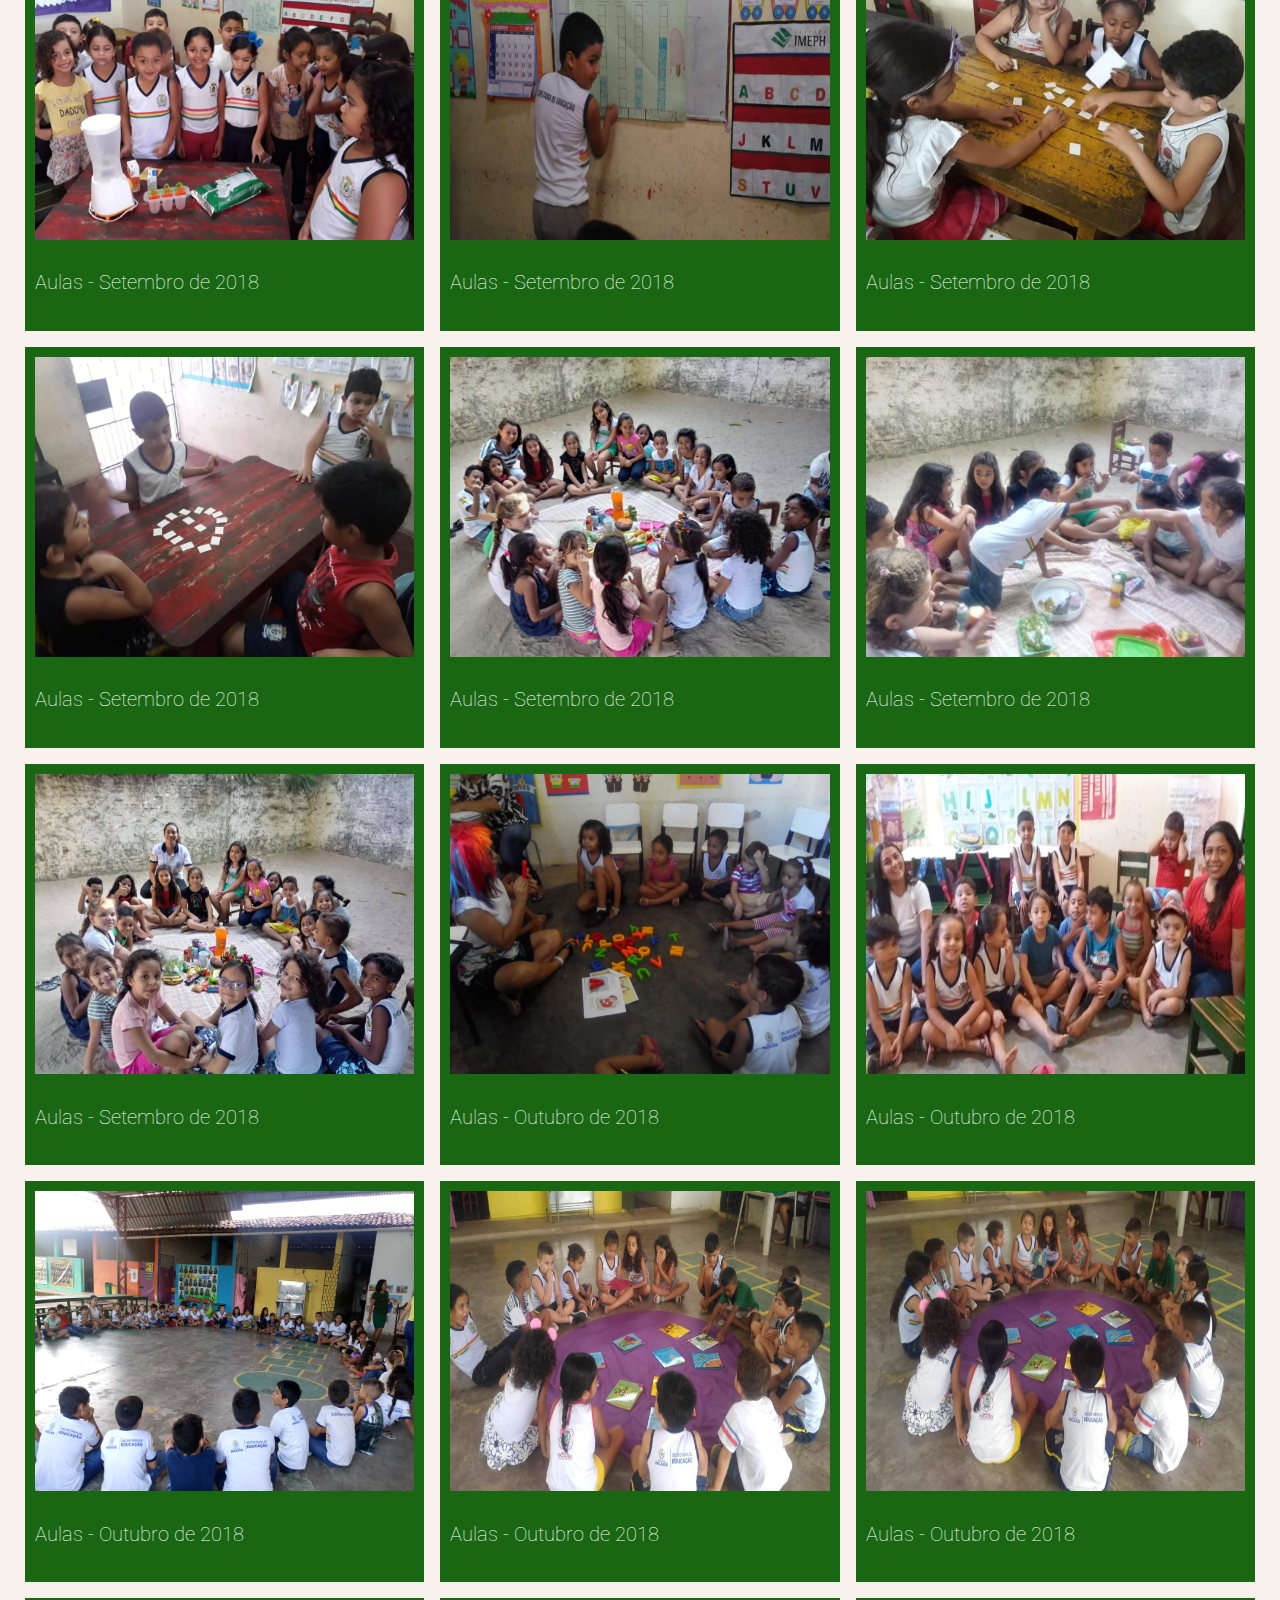
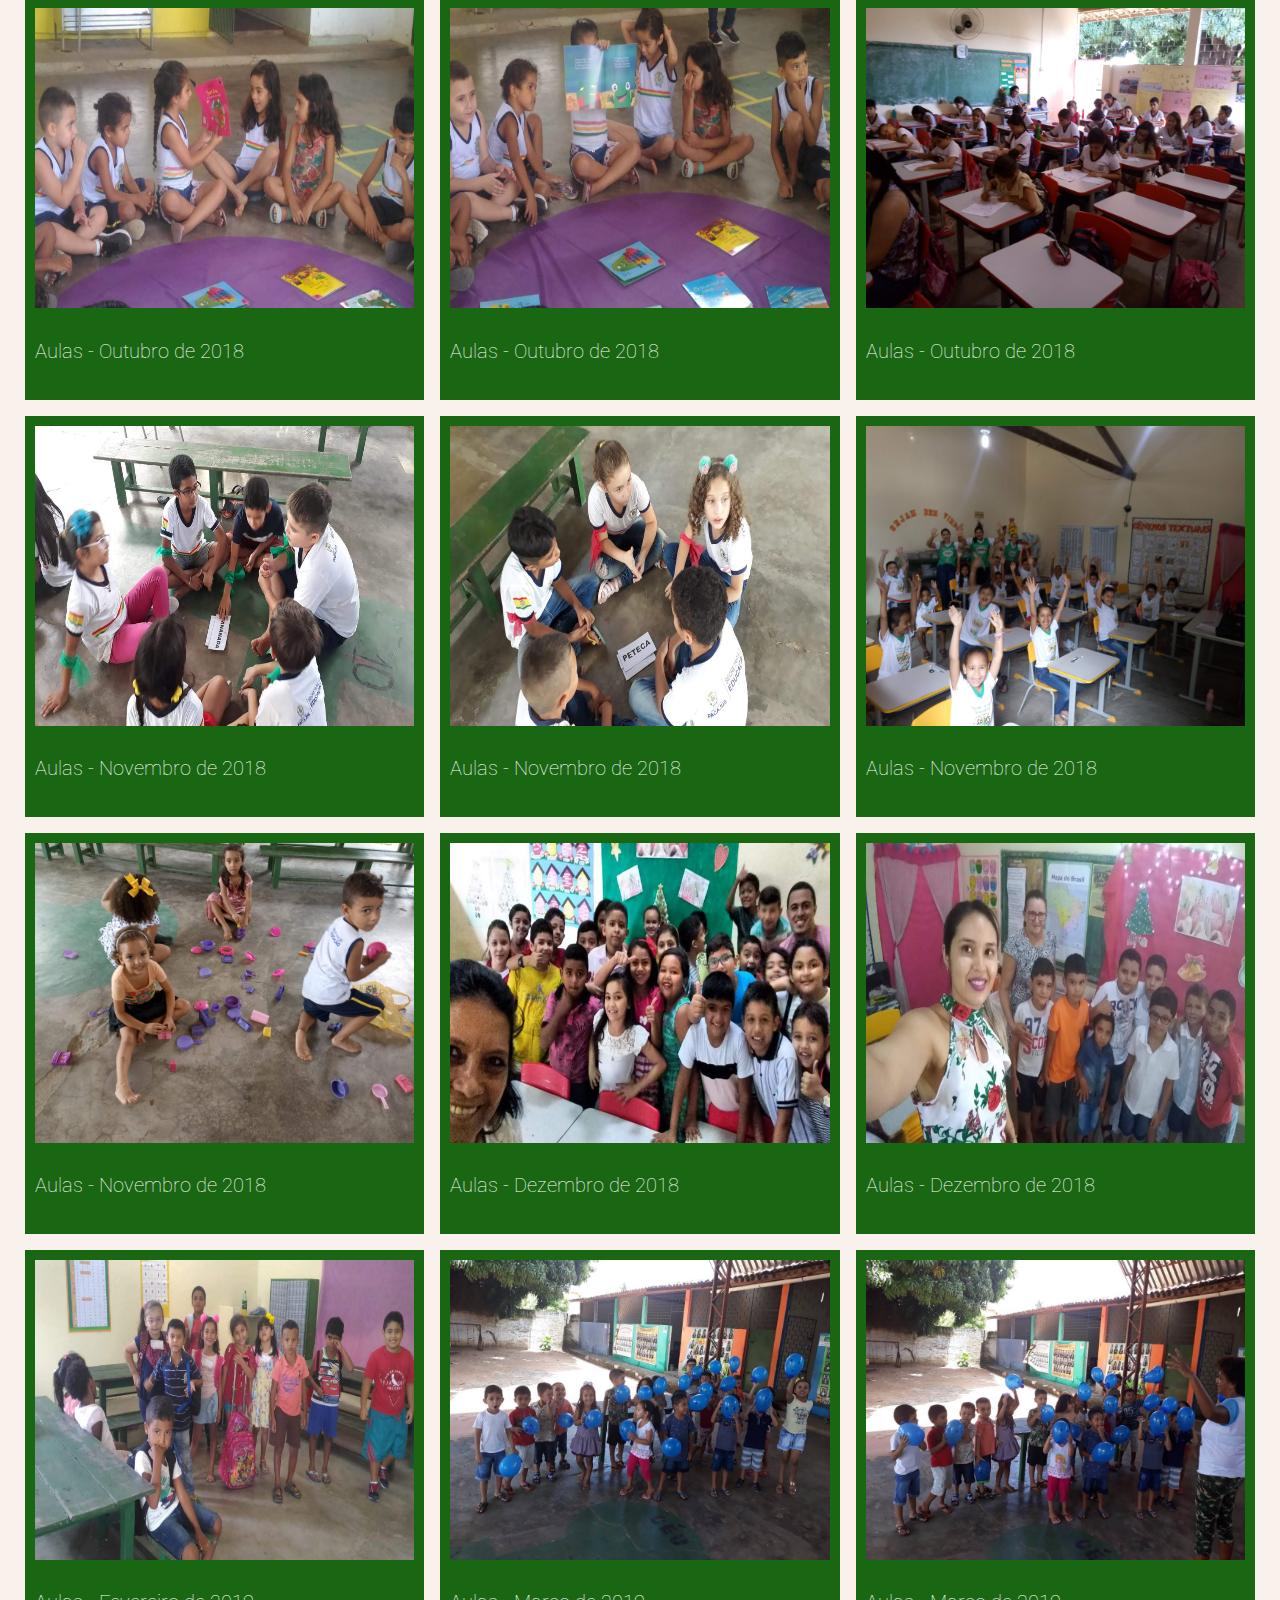
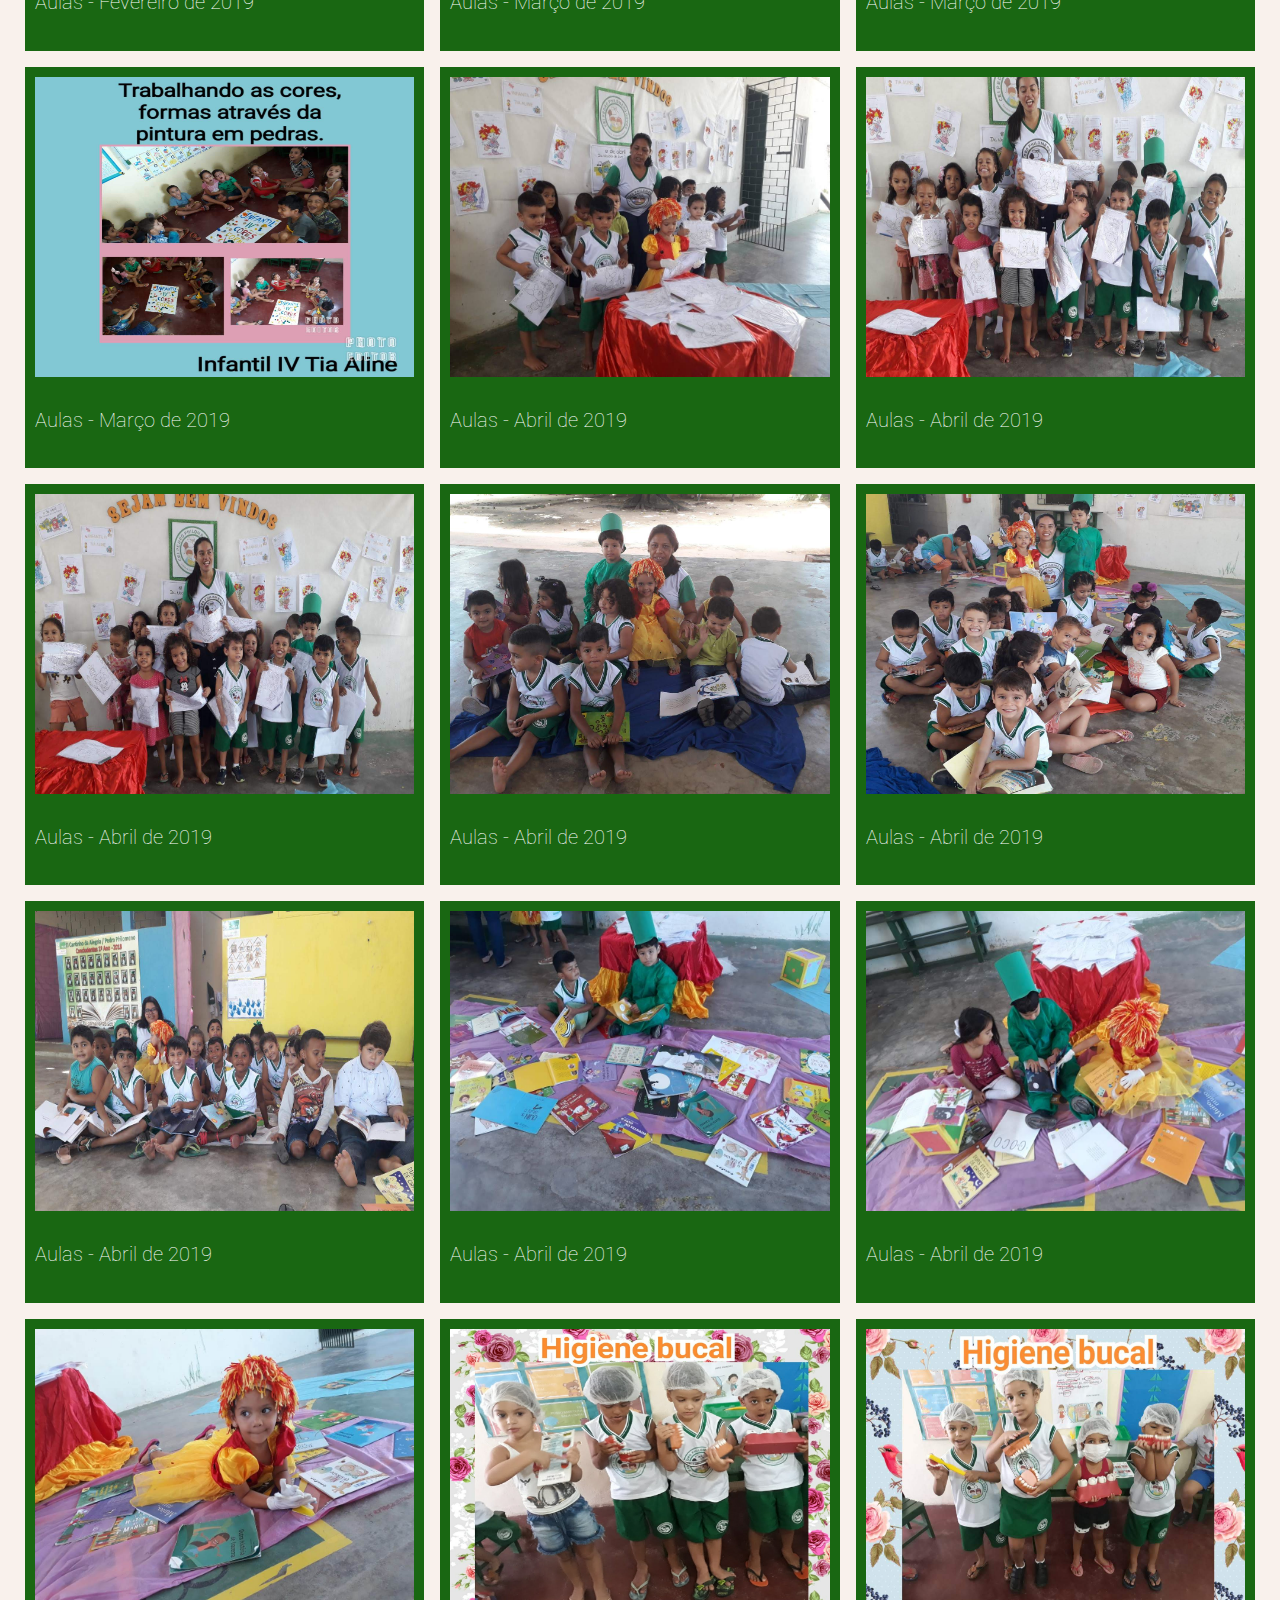
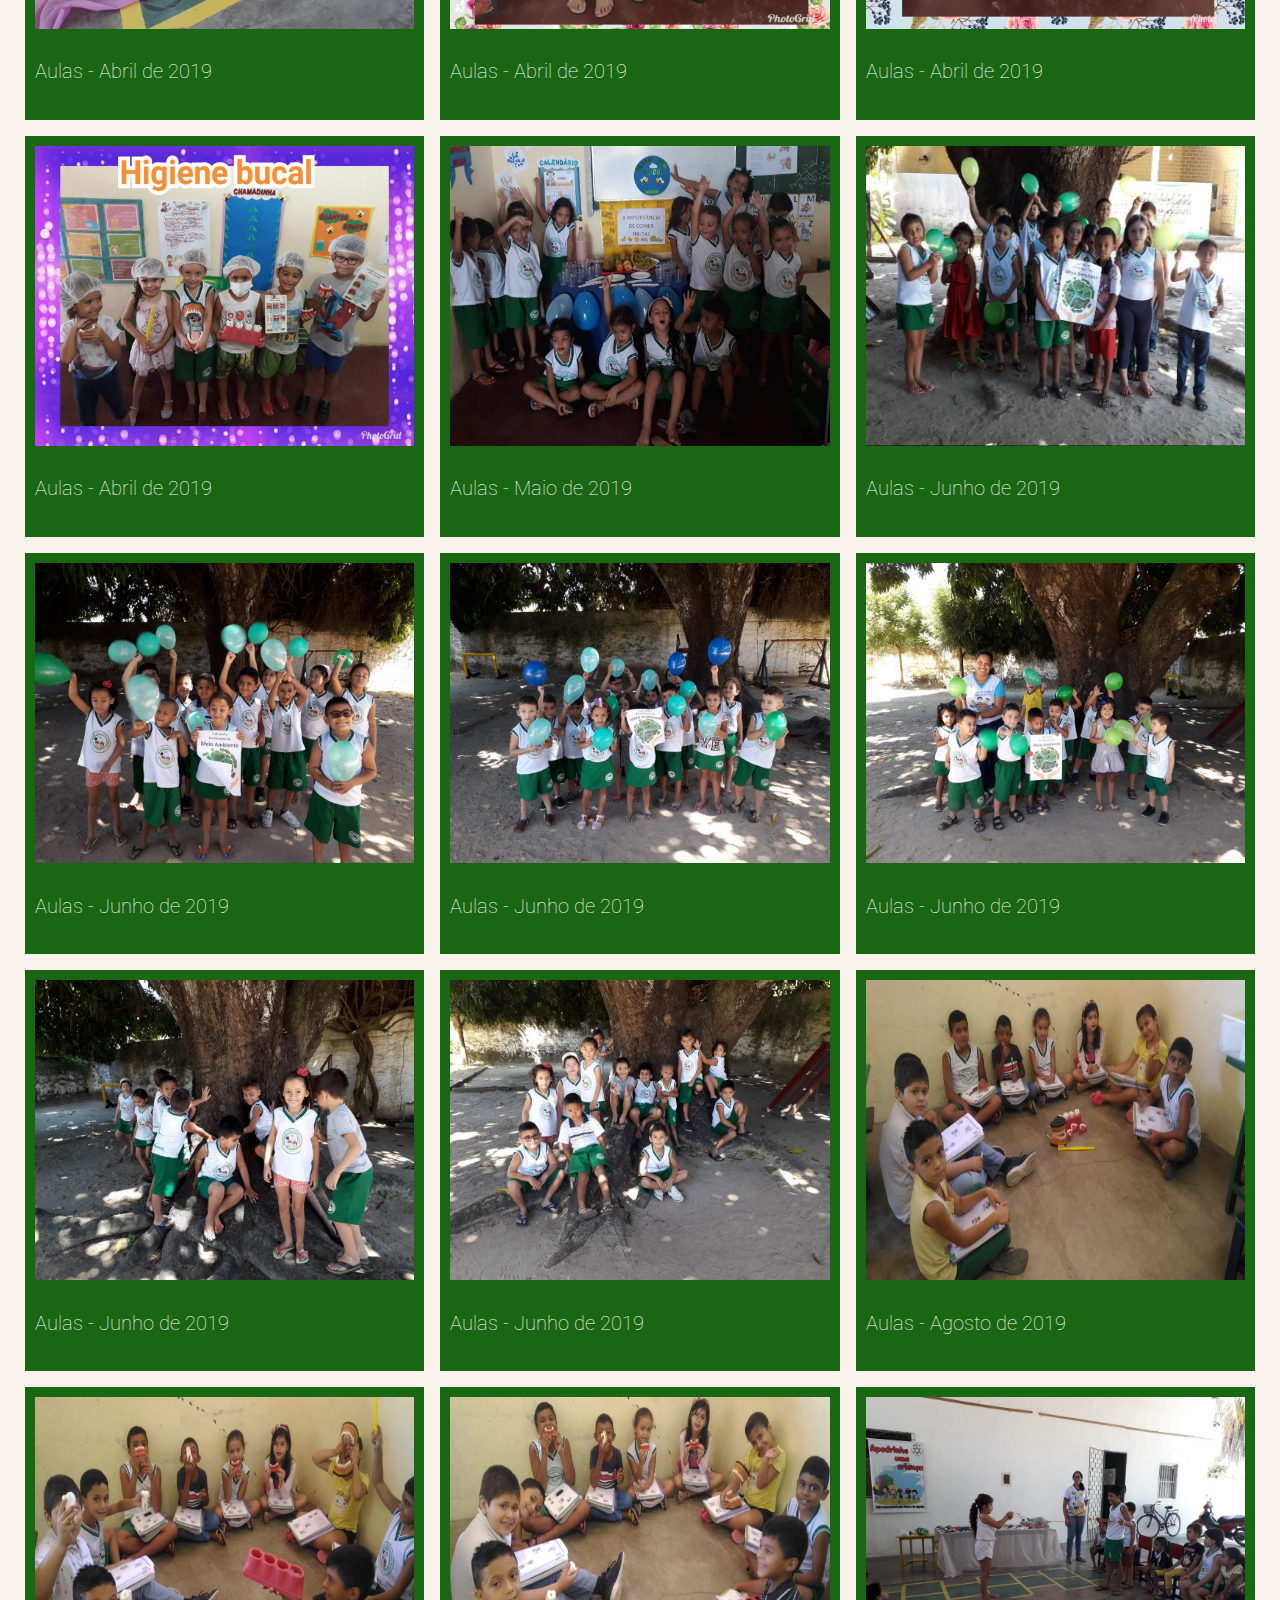
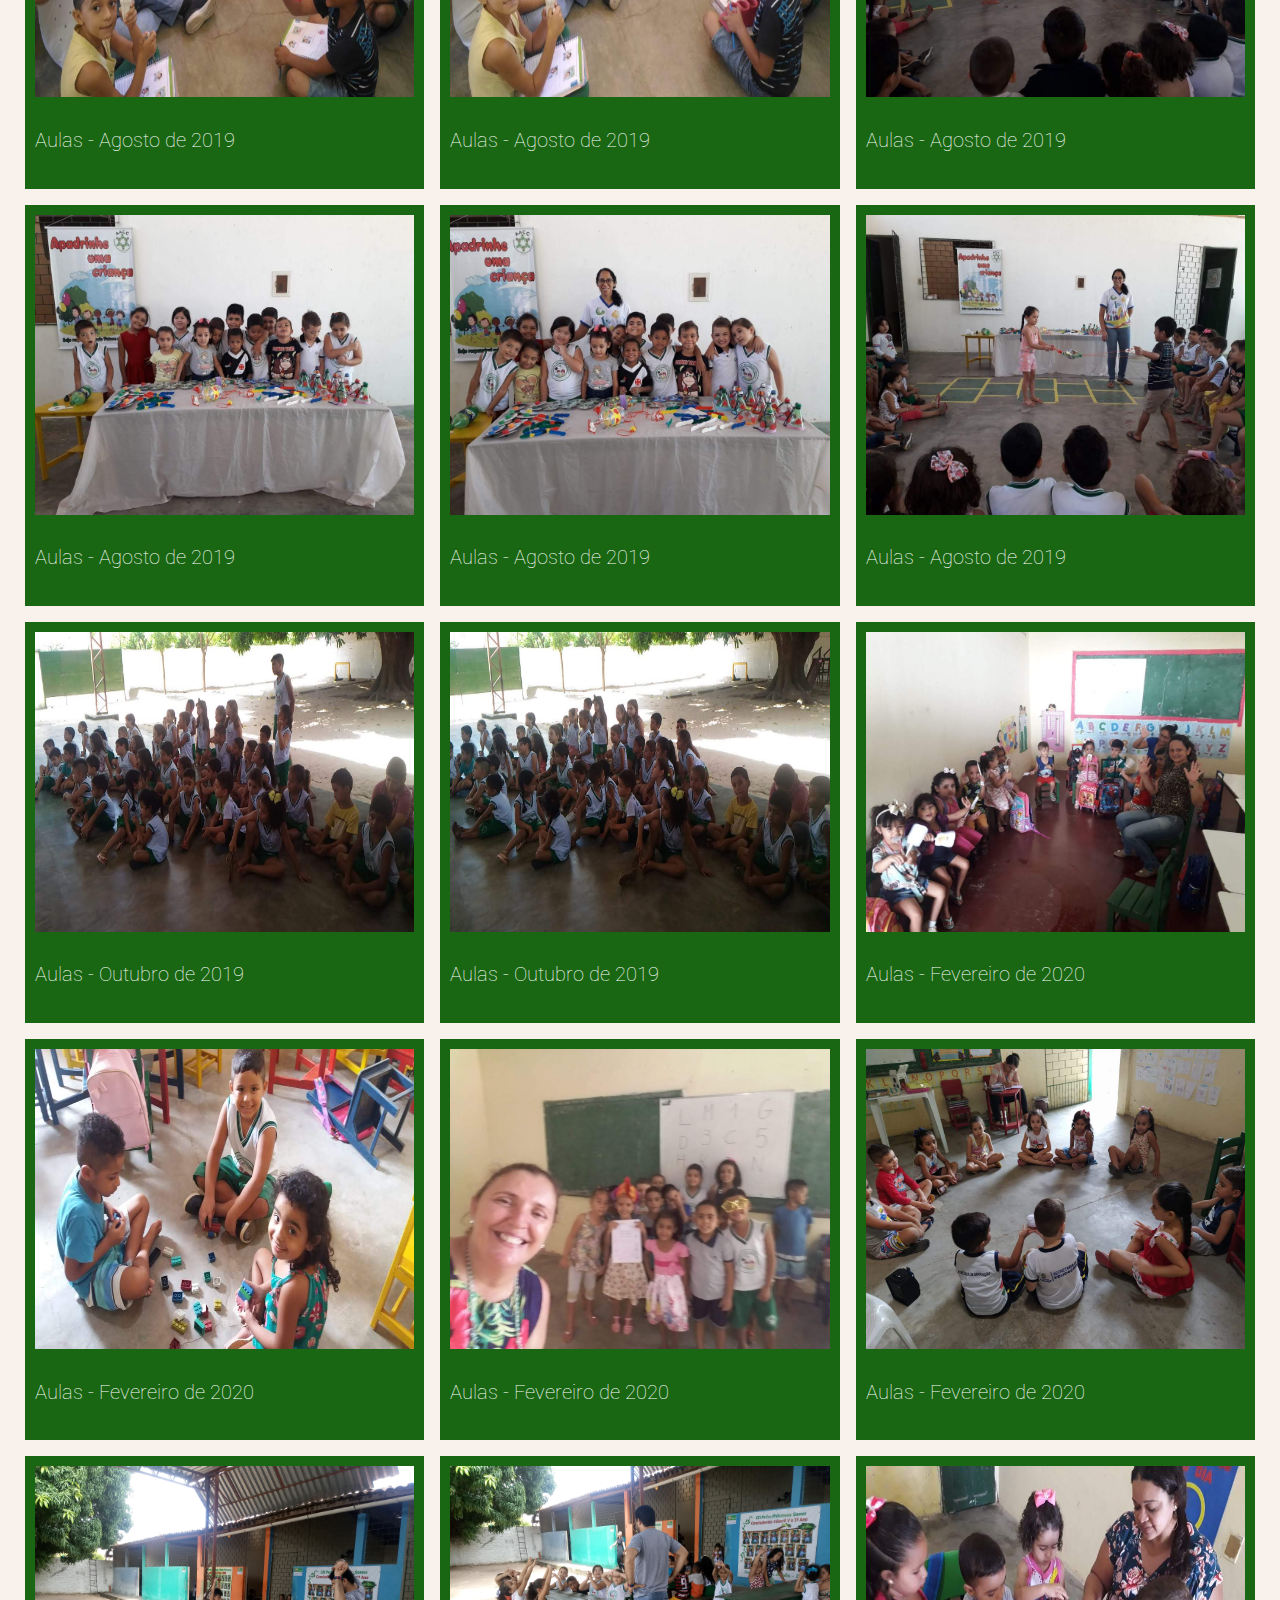
==== commit be1160ca: "Todas as fotos adicionadas, incluindo as de 2020" ====
--- a/acervo.html
+++ b/acervo.html
@@ -39,6 +39,7 @@
             <button class="btn" onclick="filterSelection('aulas2020')"> Aulas - 2020</button>
             <button class="btn" onclick="filterSelection('assembleia2018')"> Assembleia Geral - 2018</button>
             <button class="btn" onclick="filterSelection('assembleia2019')"> Assembleia Geral - 2019</button>
+            <buttton id ="vejamais" class="btn"><a id="vejamais" href="https://www.facebook.com/aaccpacajus" target="_blank">Veja Mais!</a></buttton>
           </div>
           
           <!-- Grid do Acervo -->
@@ -687,8 +688,80 @@
             </div>
             <div class="column aulas2020">
               <div class="content">
-                <img src="/w3images/people3.jpg" alt="People">
-                <h4>Woman</h4>
+                <img src="assets/acervo/aulas/2020/aula-fev-2020.jpg" alt="Aulas - Fevereiro de 2020">
+                <h4>Aulas - Fevereiro de 2020</h4>
+              </div>
+            </div>
+            <div class="column aulas2020">
+              <div class="content">
+                <img src="assets/acervo/aulas/2020/aula2-fev-2020.jpg" alt="Aulas - Fevereiro de 2020">
+                <h4>Aulas - Fevereiro de 2020</h4>
+              </div>
+            </div>
+            <div class="column aulas2020">
+              <div class="content">
+                <img src="assets/acervo/aulas/2020/aula3-fev-2020.jpg" alt="Aulas - Fevereiro de 2020">
+                <h4>Aulas - Fevereiro de 2020</h4>
+              </div>
+            </div>
+            <div class="column aulas2020">
+              <div class="content">
+                <img src="assets/acervo/aulas/2020/aula5-fev-2020.jpg" alt="Aulas - Fevereiro de 2020">
+                <h4>Aulas - Fevereiro de 2020</h4>
+              </div>
+            </div>
+            <div class="column aulas2020">
+              <div class="content">
+                <img src="assets/acervo/aulas/2020/aula6-fev-2020.jpg" alt="Aulas - Fevereiro de 2020">
+                <h4>Aulas - Fevereiro de 2020</h4>
+              </div>
+            </div>
+            <div class="column aulas2020">
+              <div class="content">
+                <img src="assets/acervo/aulas/2020/aula7-fev-2020.jpg" alt="Aulas - Fevereiro de 2020">
+                <h4>Aulas - Fevereiro de 2020</h4>
+              </div>
+            </div>
+            <div class="column aulas2020">
+              <div class="content">
+                <img src="assets/acervo/aulas/2020/aula8-fev-2020.jpg" alt="Aulas - Fevereiro de 2020">
+                <h4>Aulas - Fevereiro de 2020</h4>
+              </div>
+            </div>
+            <div class="column aulas2020">
+              <div class="content">
+                <img src="assets/acervo/aulas/2020/aula-mar-2020.jpg" alt="Aulas - Março de 2020">
+                <h4>Aulas - Março de 2020</h4>
+              </div>
+            </div>
+            <div class="column aulas2020">
+              <div class="content">
+                <img src="assets/acervo/aulas/2020/aula2-mar-2020.jpg" alt="Aulas - Março de 2020">
+                <h4>Aulas - Março de 2020</h4>
+              </div>
+            </div>
+            <div class="column aulas2020">
+              <div class="content">
+                <img src="assets/acervo/aulas/2020/aula3-mar-2020.jpg" alt="Aulas - Março de 2020">
+                <h4>Aulas - Março de 2020</h4>
+              </div>
+            </div>
+            <div class="column aulas2020">
+              <div class="content">
+                <img src="assets/acervo/aulas/2020/aula4-mar-2020.jpg" alt="Aulas - Março de 2020">
+                <h4>Aulas - Março de 2020</h4>
+              </div>
+            </div>
+            <div class="column aulas2020">
+              <div class="content">
+                <img src="assets/acervo/aulas/2020/aula5-mar-2020.jpg" alt="Aulas - Março de 2020">
+                <h4>Aulas - Março de 2020</h4>
+              </div>
+            </div>
+            <div class="column aulas2020">
+              <div class="content">
+                <img src="assets/acervo/aulas/2020/aula6-mar-2020.jpg" alt="Aulas - Março de 2020">
+                <h4>Aulas - Março de 2020</h4>
               </div>
             </div>
           <!-- END GRID -->
--- a/acervo.css
+++ b/acervo.css
@@ -7,16 +7,6 @@
     height: 100%;
     position: relative;
 }
-
-/*.main_container{
-    min-height: 100px;
-    min-width: auto;
-    overflow: hidden;
-    display: block;
-    position: relative;
-    padding-bottom: 100px;
-    margin-bottom: auto;
-}*/
 
 .conteudo{
     padding: 25px min(25px, 50px, 100px);
@@ -91,10 +81,15 @@
     font-size:15px;
     cursor: pointer;
   }
-  
+  #vejamais{
+    background-color: #196712;
+    color: white;
+    text-decoration: none;
+  }
   /* Add a grey background color on mouse-over */
   .btn:hover {
     background-color: #2E8A54;
+    text-decoration: none;
   }
   
   /* Add a dark background color to the active button */
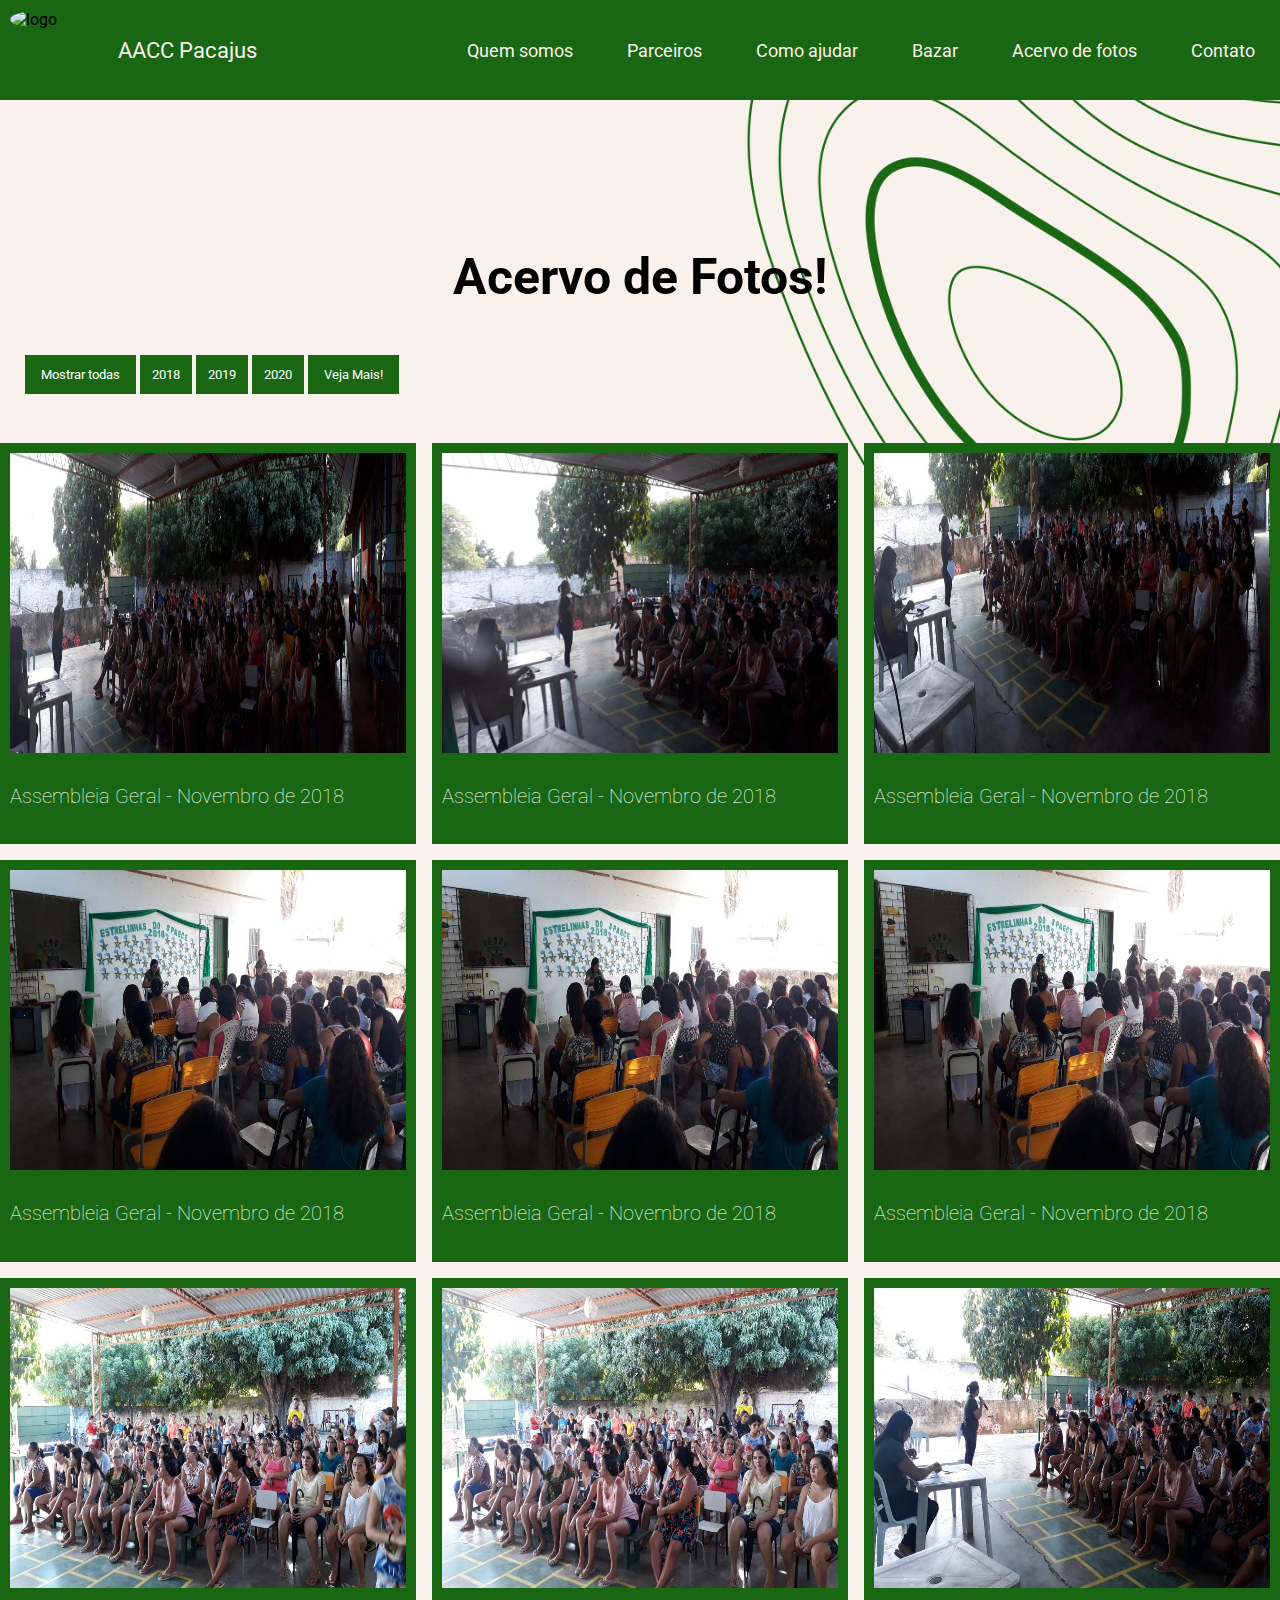
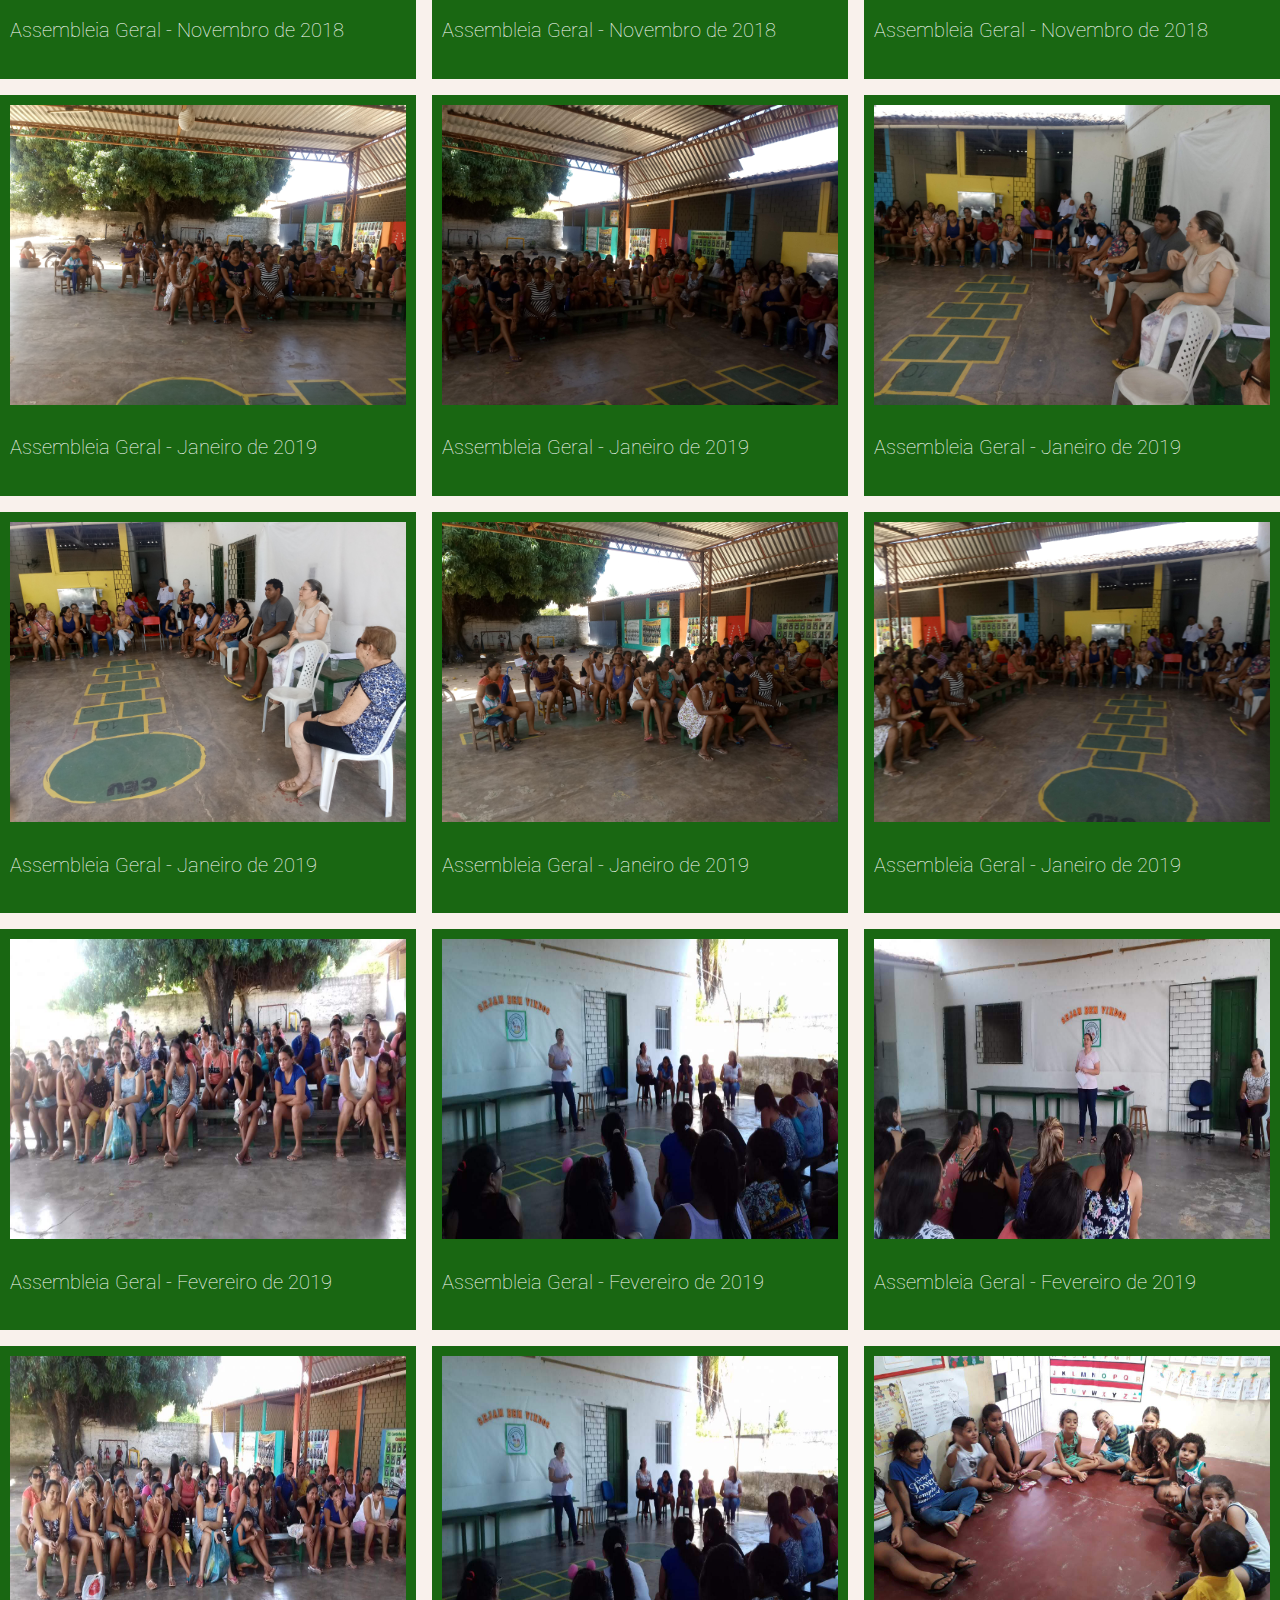
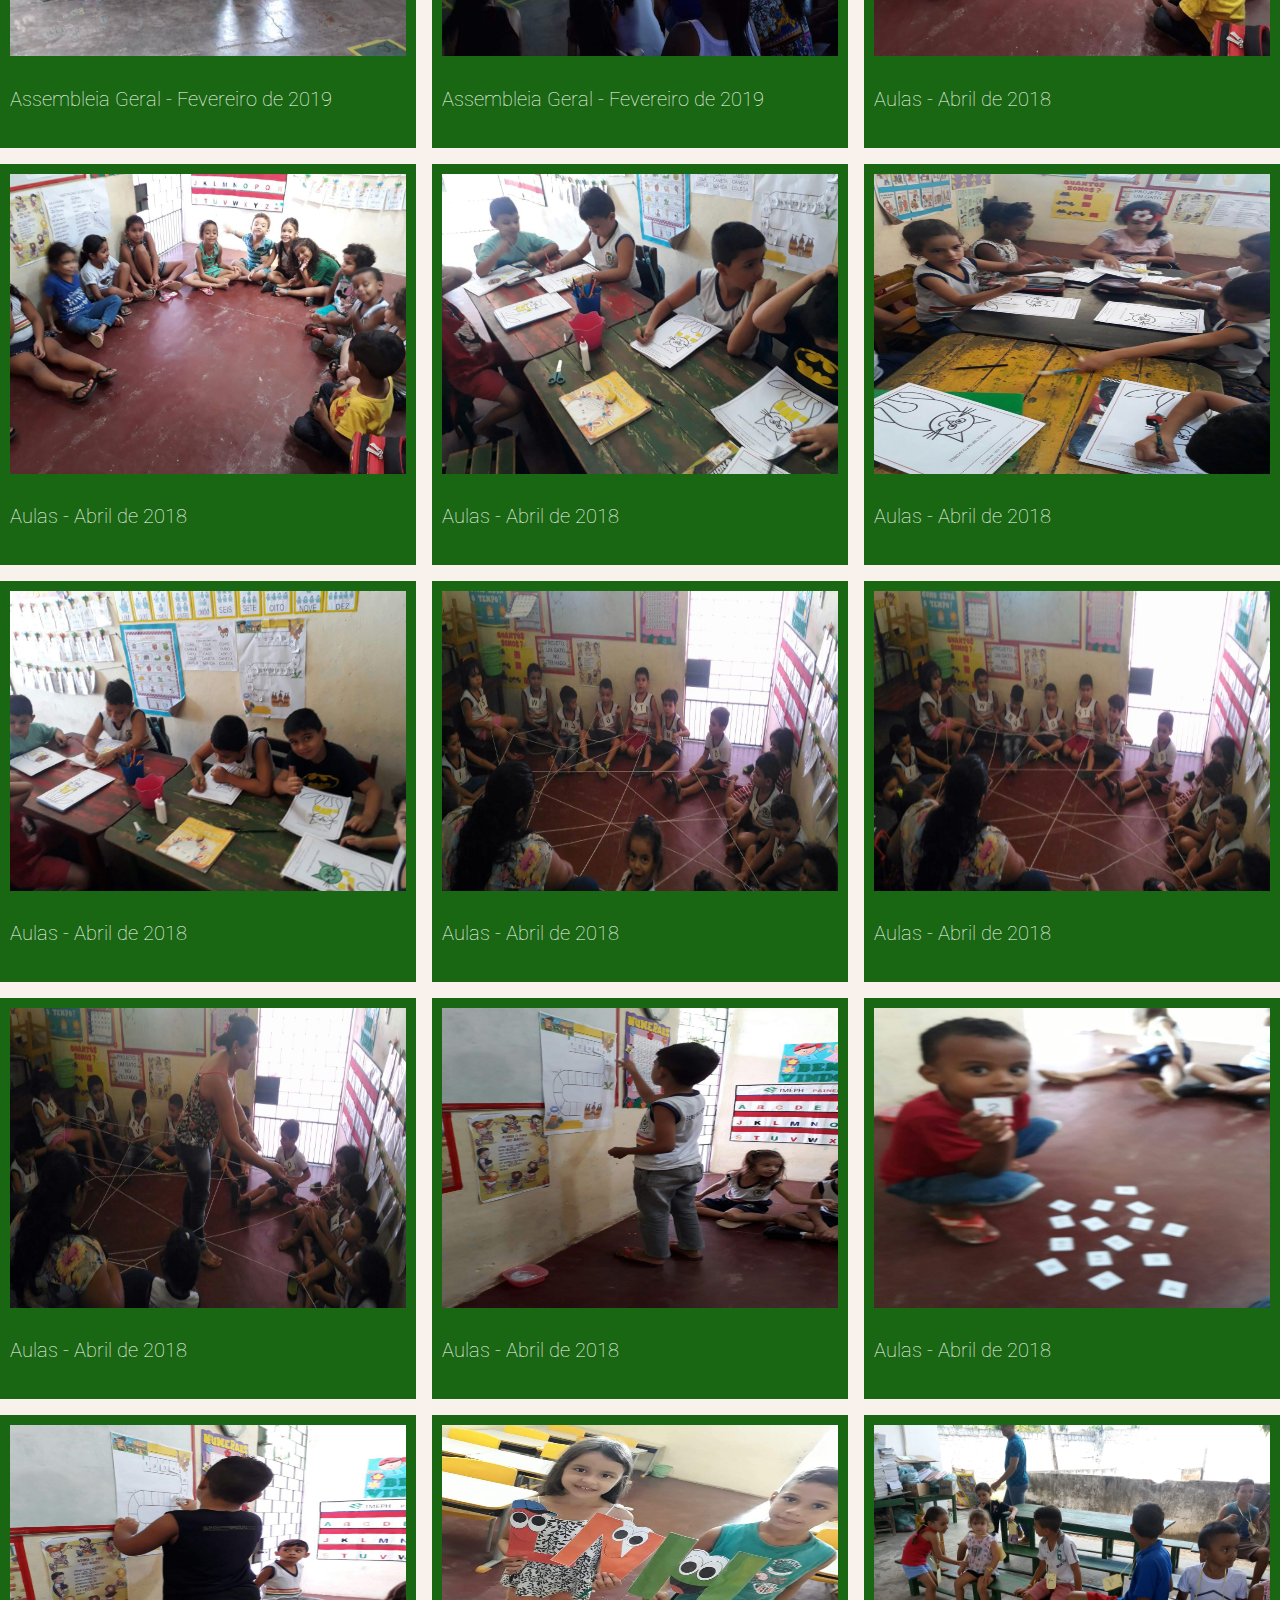
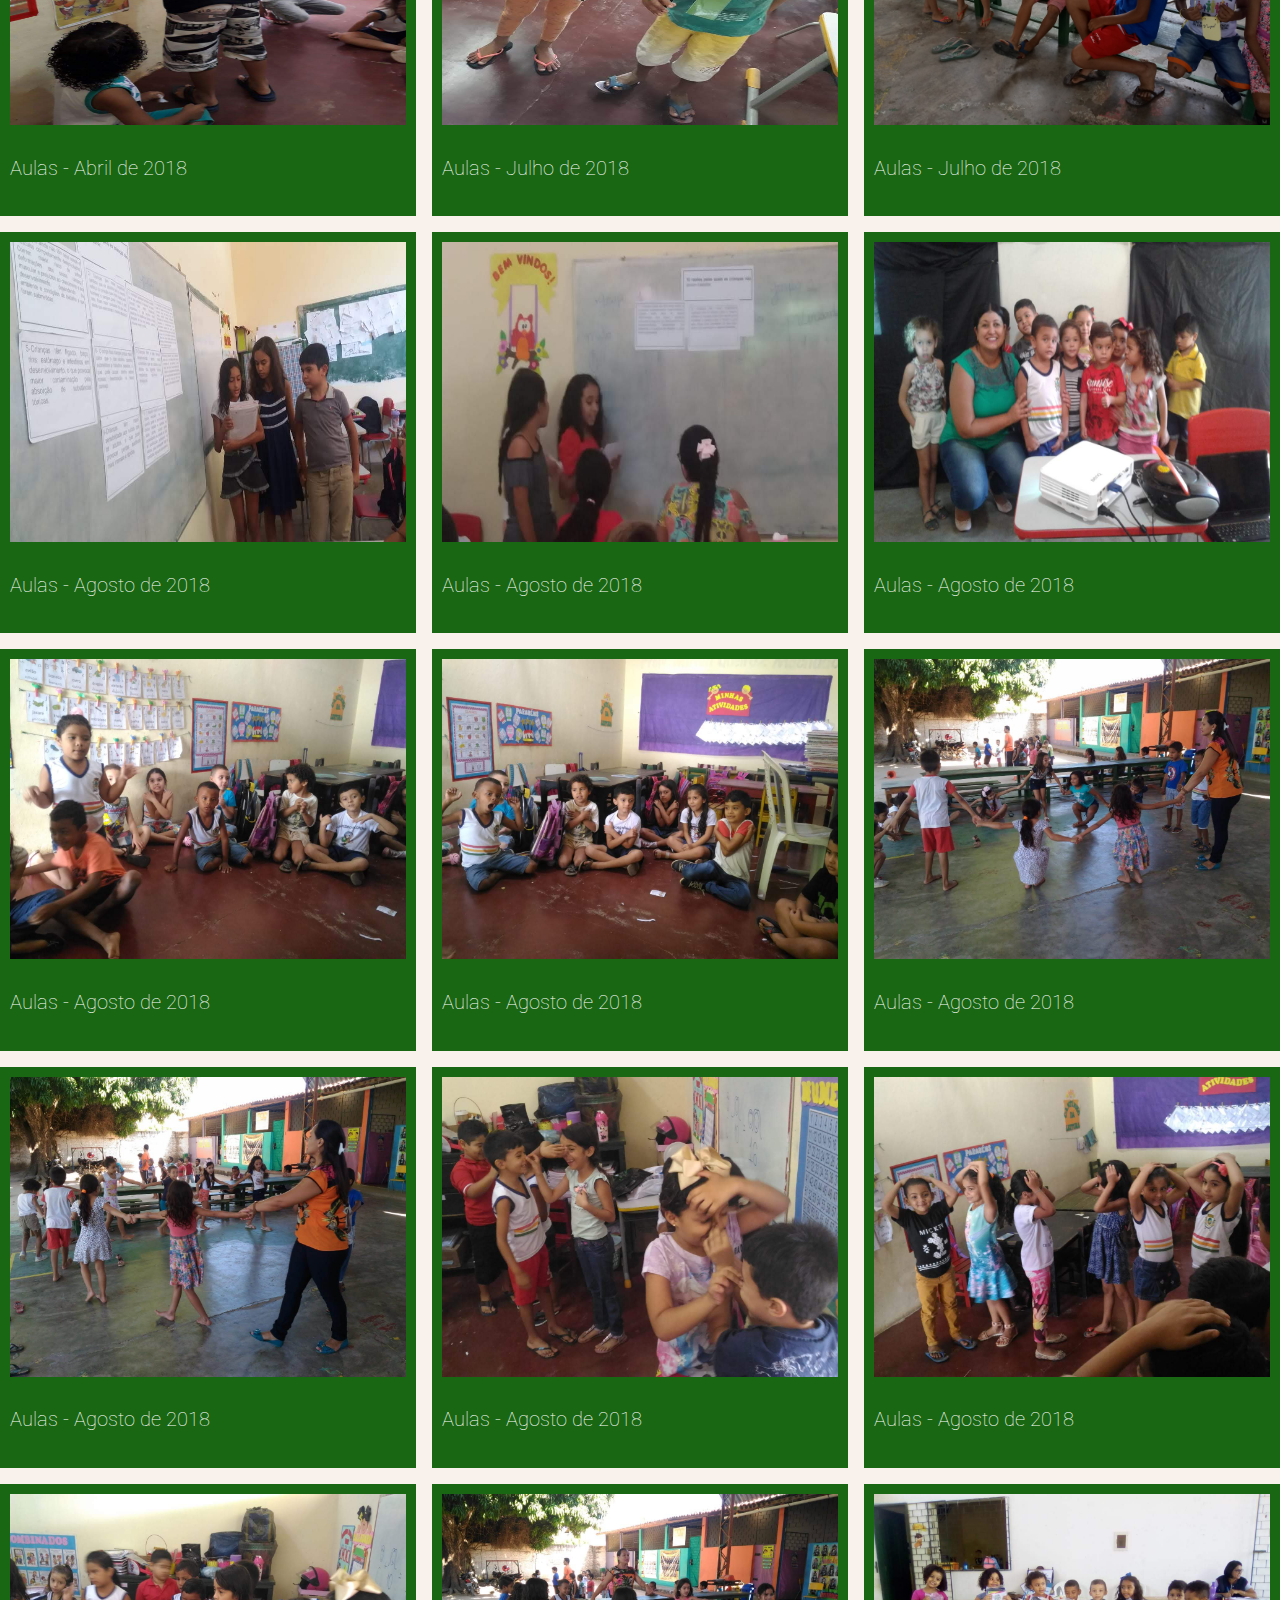
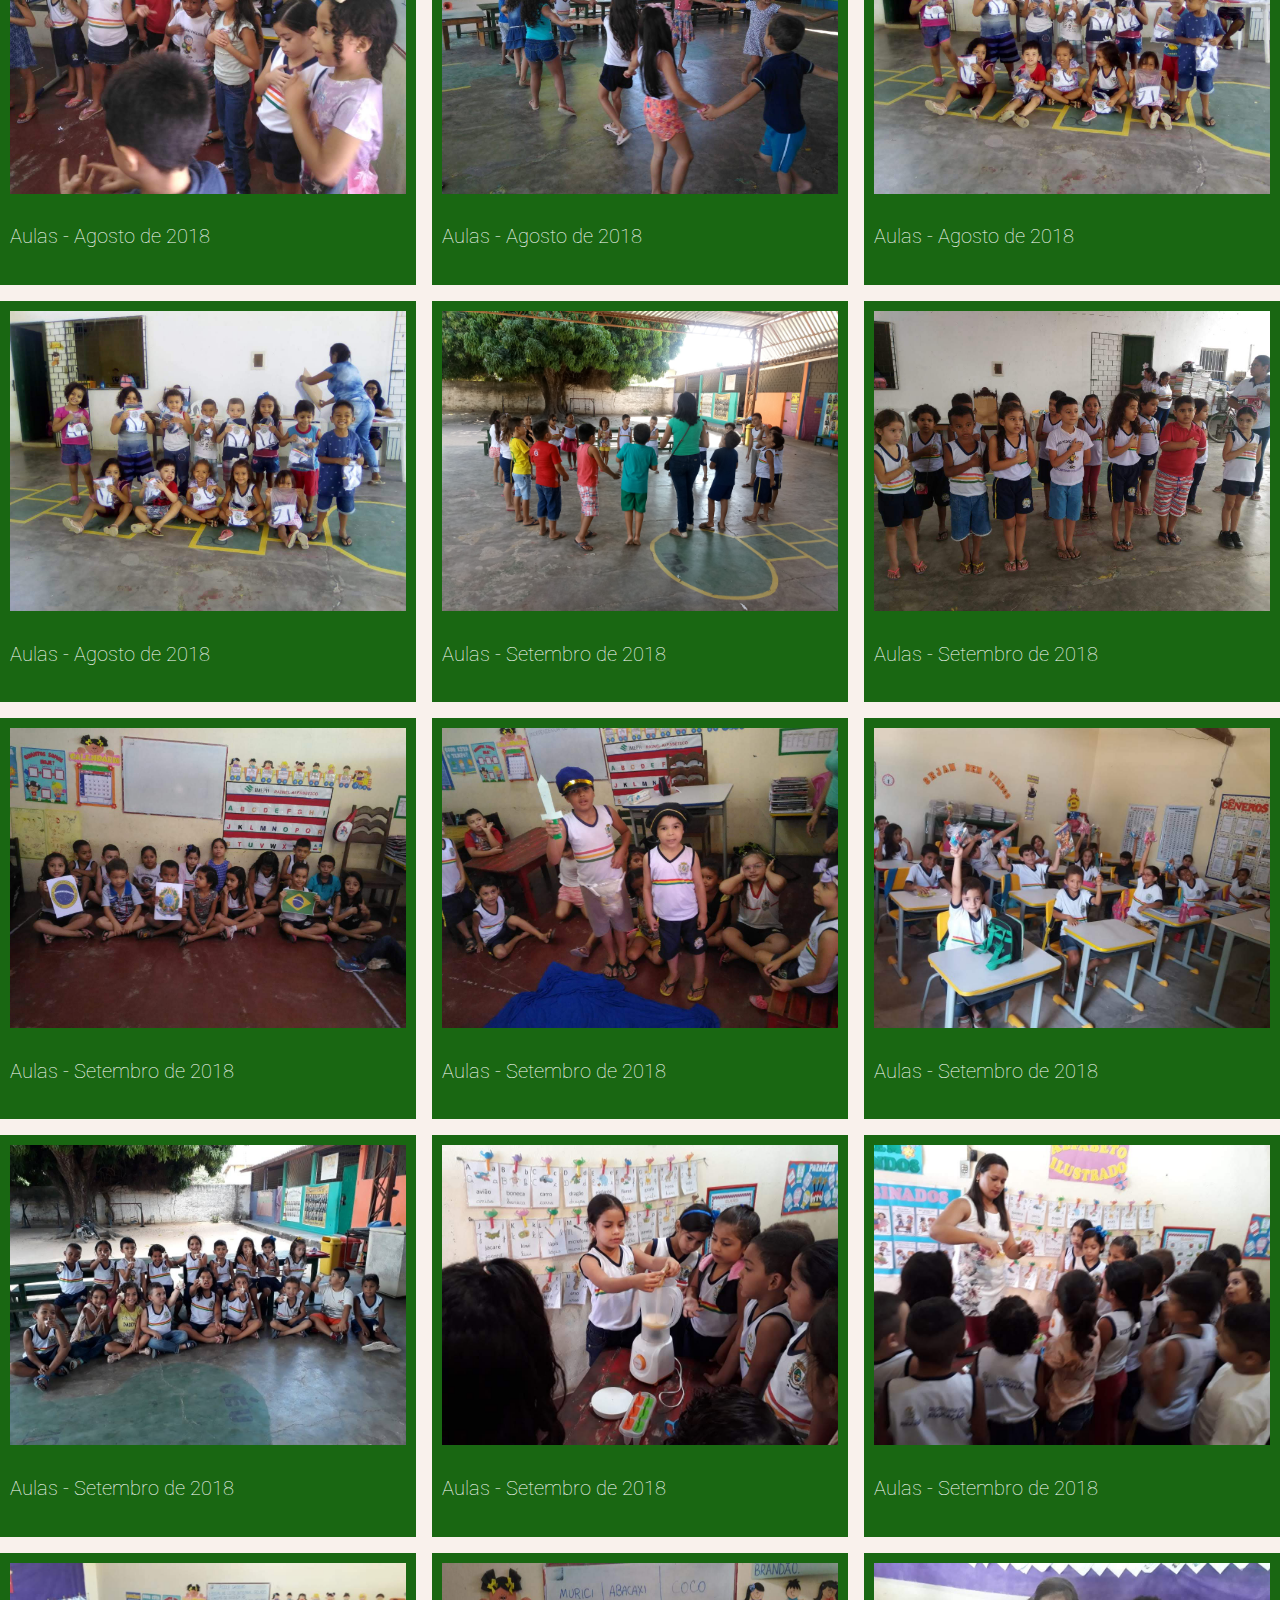
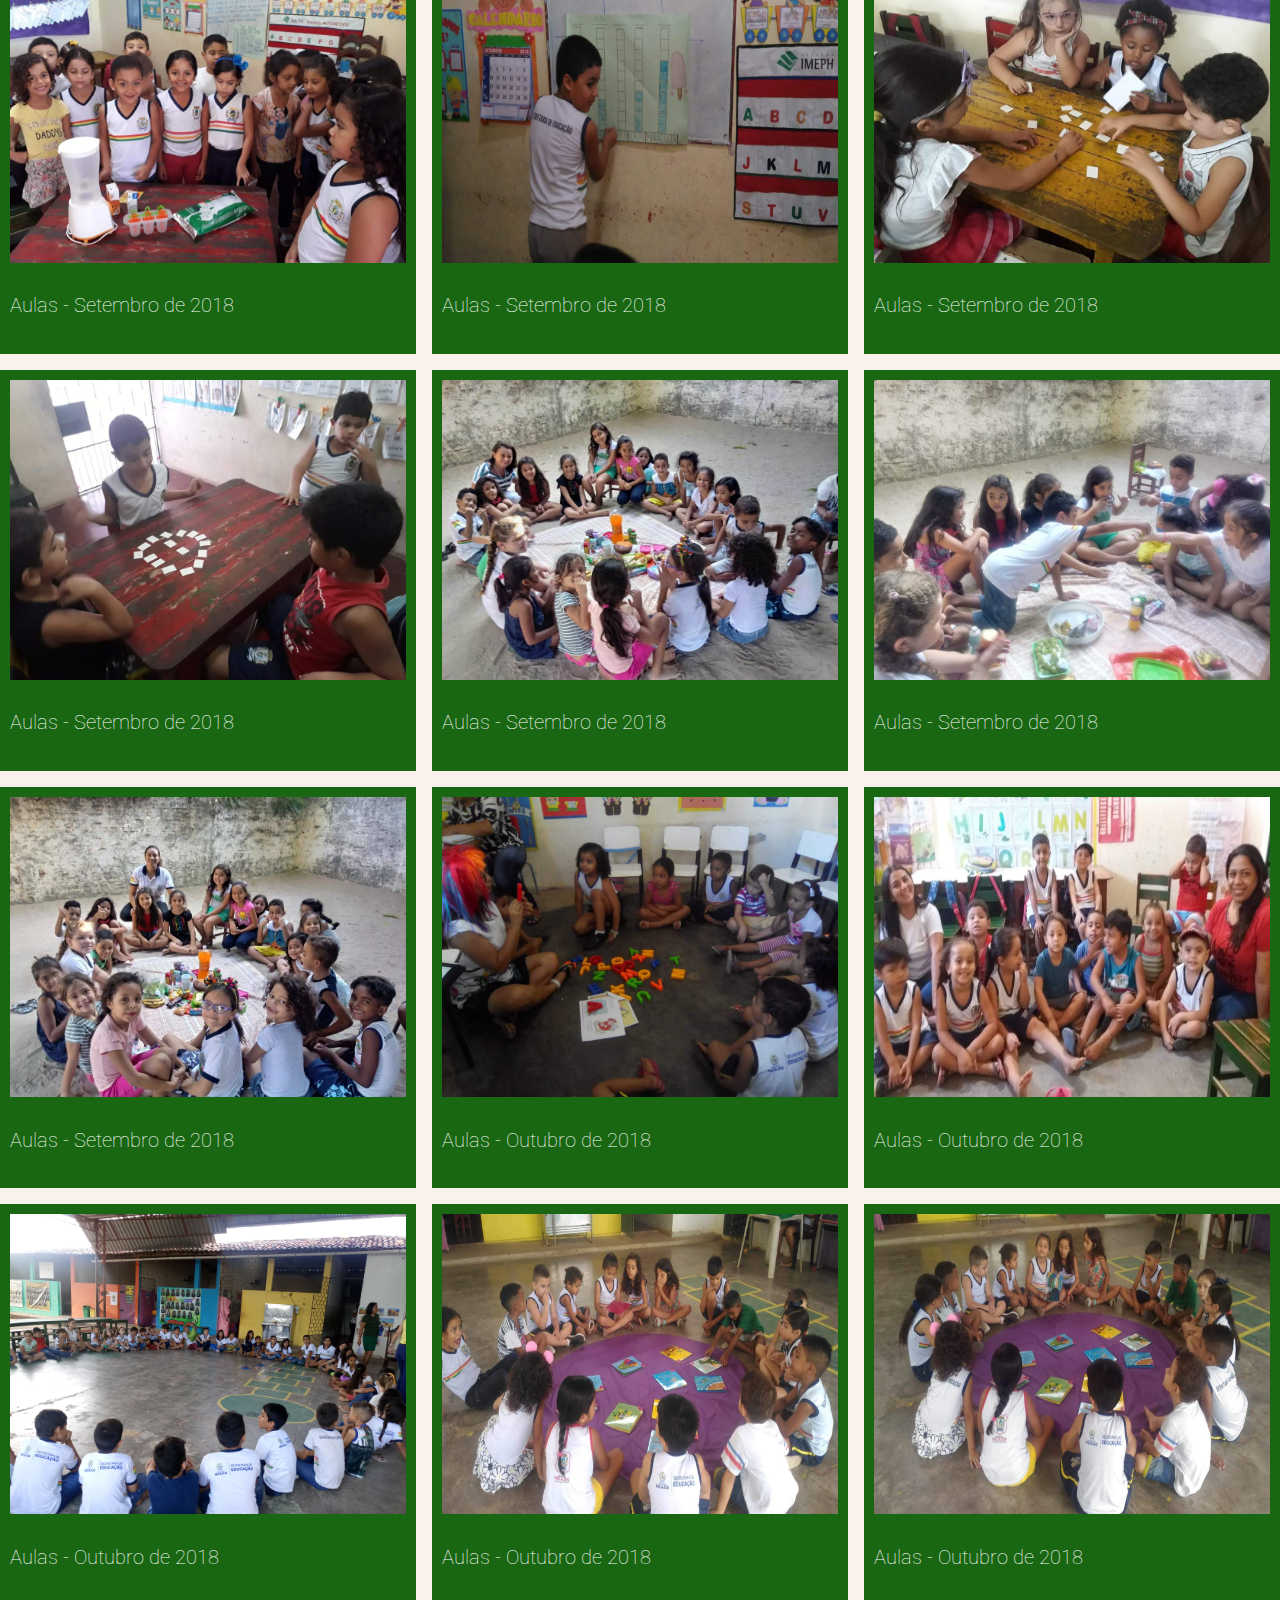
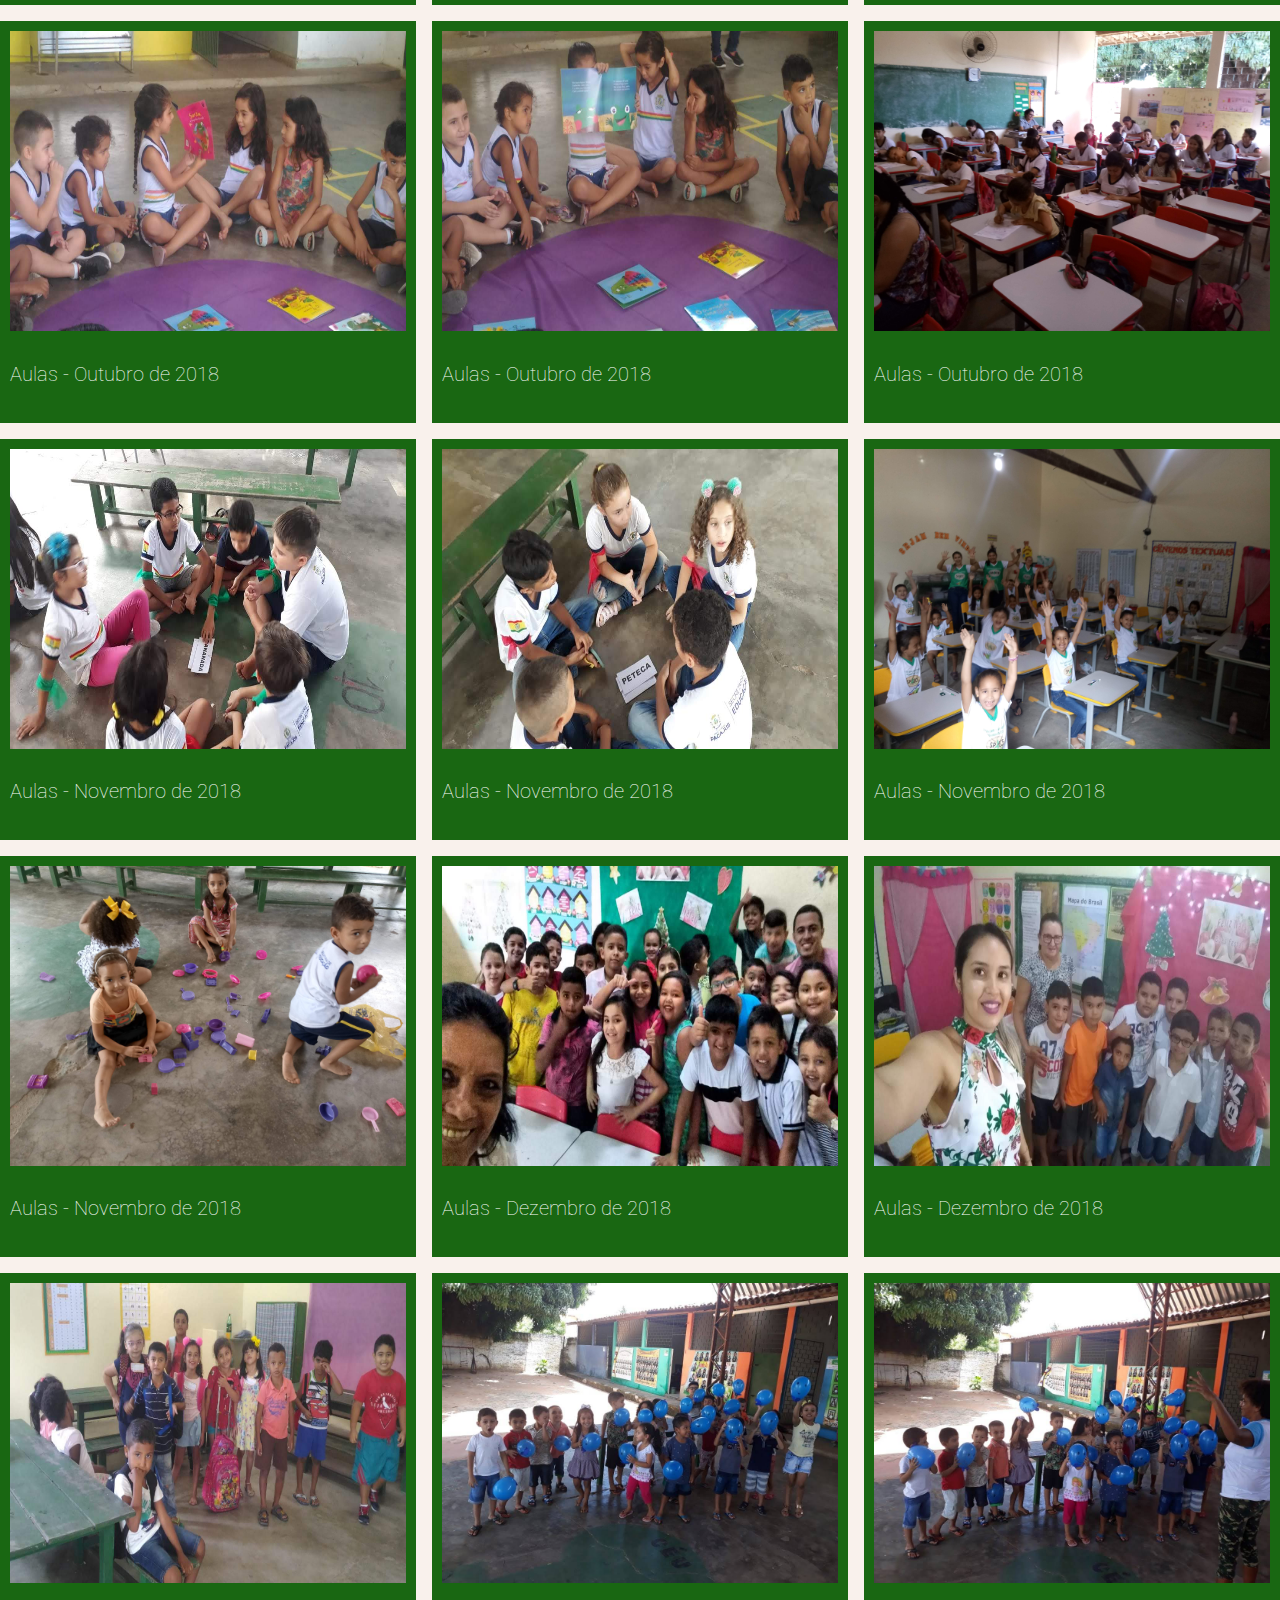
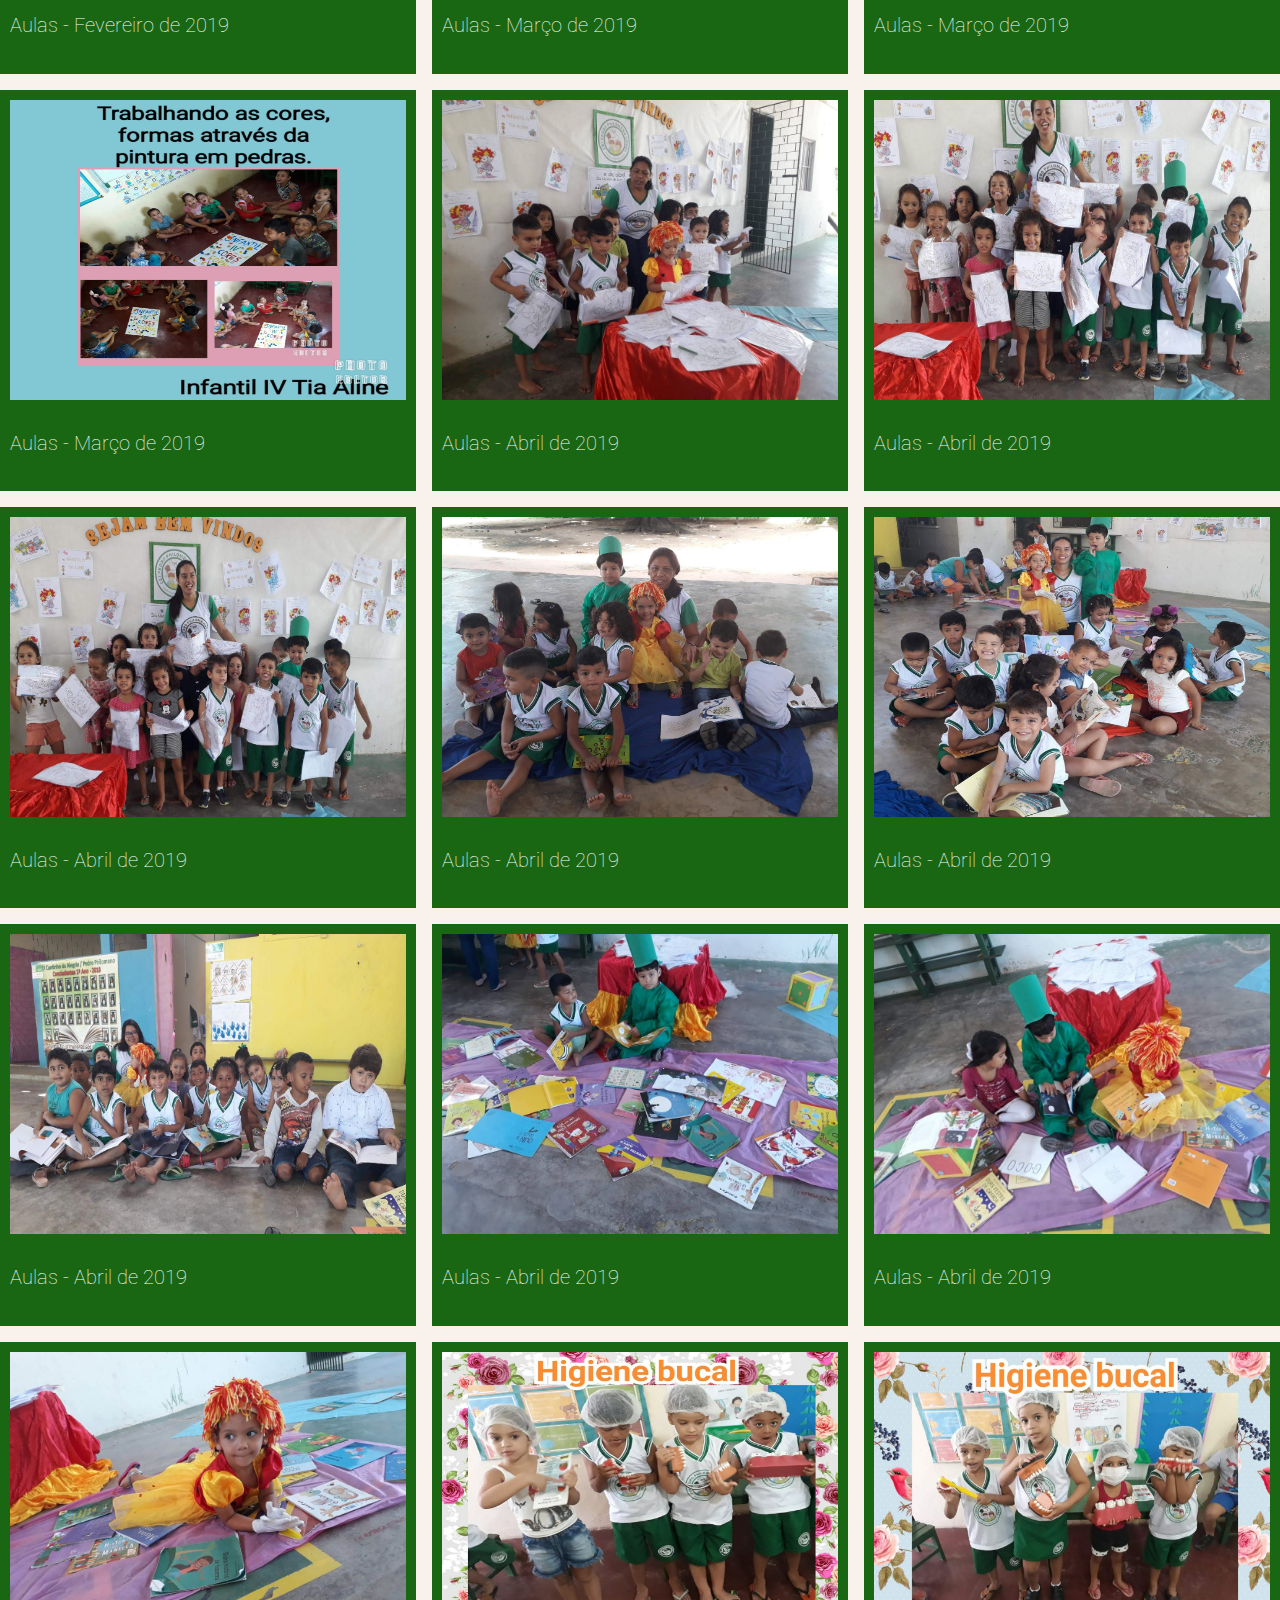
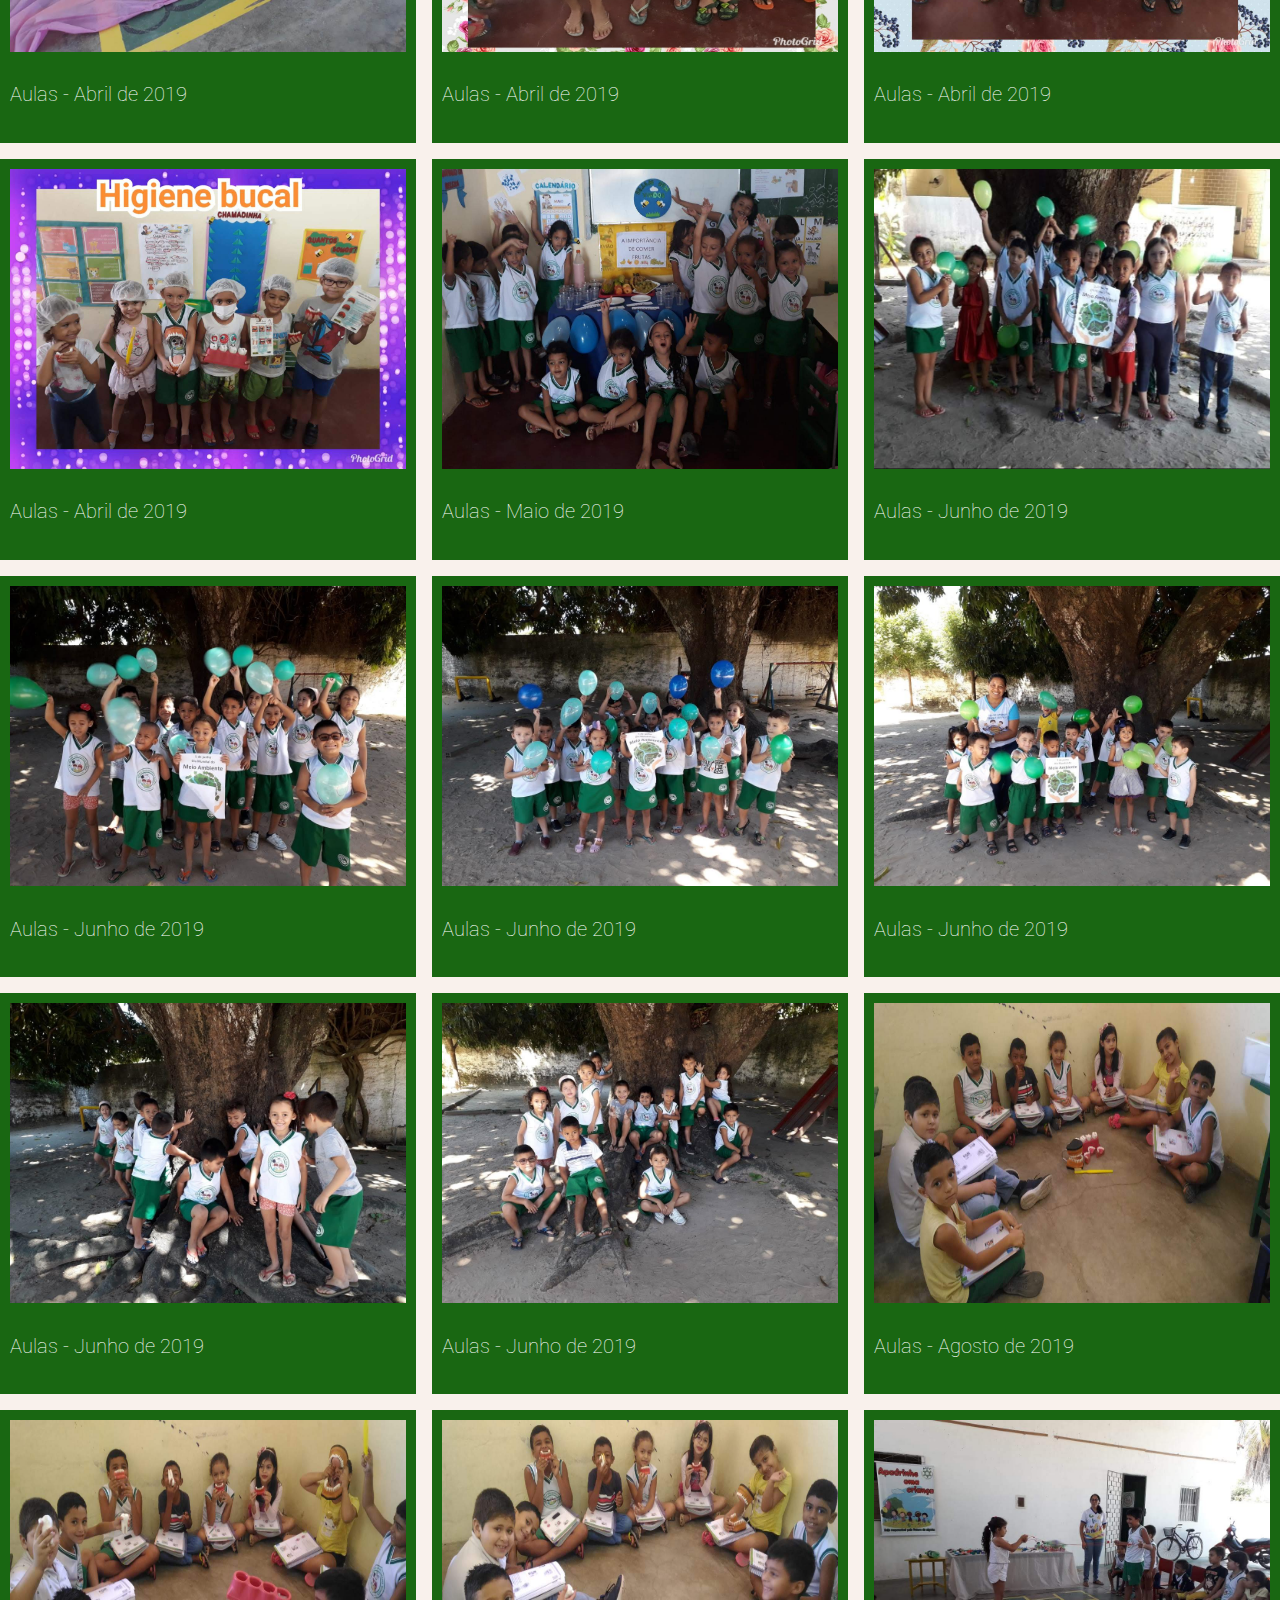
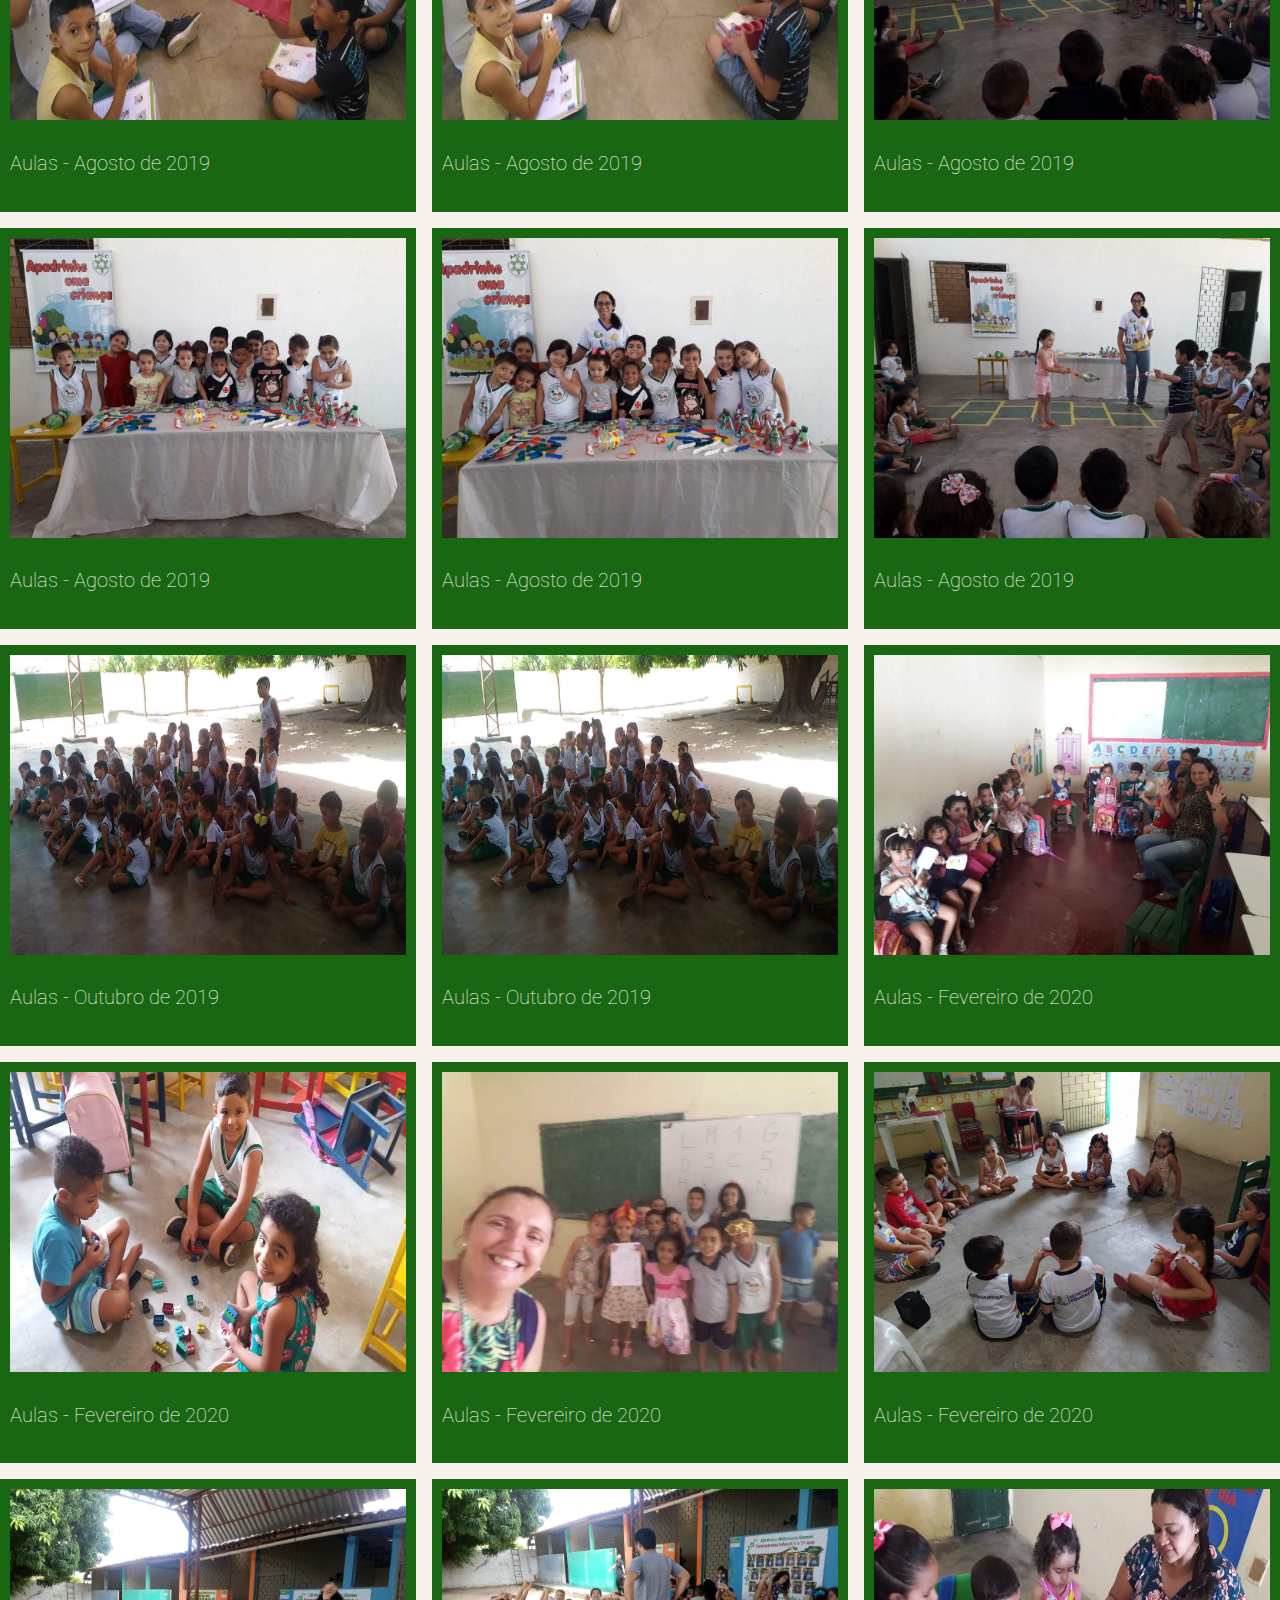
==== commit ee60cd1d: "Menu dropdown para o acervo ficar com os botões de 2018,2019 e 2020." ====
--- a/acervo.html
+++ b/acervo.html
@@ -32,16 +32,40 @@
     
     <div class="conteudo">
         <h1 class = "h1">Acervo de Fotos!</h1>
-        <div id="myBtnContainer">
-            <button class="btn active" onclick="filterSelection('all')"> Mostrar todas</button>
-            <button class="btn" onclick="filterSelection('aulas2018')"> Aulas - 2018</button>
-            <button class="btn" onclick="filterSelection('aulas2019')"> Aulas - 2019</button>
-            <button class="btn" onclick="filterSelection('aulas2020')"> Aulas - 2020</button>
-            <button class="btn" onclick="filterSelection('assembleia2018')"> Assembleia Geral - 2018</button>
-            <button class="btn" onclick="filterSelection('assembleia2019')"> Assembleia Geral - 2019</button>
-            <buttton id ="vejamais" class="btn"><a id="vejamais" href="https://www.facebook.com/aaccpacajus" target="_blank">Veja Mais!</a></buttton>
+        <button class="btn active" onclick="filterSelection('all')"> Mostrar todas</button>
+        <div class="dropdown">
+          <div id="myBtnContainer">
+            <button onclick="myFunction()" class="dropbtn">2018</button>
+            <div id="myDropdown" class="dropdown-content">
+                <button class="btn" onclick="filterSelection('aulas2018')"> Aulas - 2018</button>
+                <button class="btn" onclick="filterSelection('assembleia2018')"> Assembleia Geral - 2018</button>
+                <button class="btn" onclick="filterSelection('ser_feliz2018')"> Projeto Ser Feliz - 2018</button>
+              </div>
+            </div>
           </div>
-          
+          <div class="dropdown">
+            <div id="myBtnContainer">
+              <button onclick="myFunction2019()" class="dropbtn">2019</button>
+              <div id="myDropdown2019" class="dropdown-content">
+                <button class="btn" onclick="filterSelection('aulas2019')"> Aulas - 2019</button>
+                <button class="btn" onclick="filterSelection('assembleia2019')"> Assembleia Geral - 2019</button>
+                <button class="btn" onclick="filterSelection('flores2019')"> Projeto Todas as Flores do Mundo - 2019</button>
+                <button class="btn" onclick="filterSelection('viva2019')"> Projeto Viva a Vida - 2019</button>
+              </div>
+            </div>
+          </div>
+          <div class="dropdown">
+            <div id="myBtnContainer">
+              <button onclick="myFunction2020()" class="dropbtn">2020</button>
+              <div id="myDropdown2020" class="dropdown-content">
+                <button class="btn" onclick="filterSelection('aulas2020')"> Aulas - 2020</button>
+                <button class="btn" onclick="filterSelection('flores2020')"> Projeto Todas as Flores do Mundo - 2020</button>
+                <button class="btn" onclick="filterSelection('bloquinho2020')"> Bloquinho da Alegria - 2020</button>
+              </div>
+            </div>
+          </div>
+          <buttton id ="vejamais" class="btn"><a id="vejamais" href="https://www.instagram.com/aaccpacajus/" target="_blank">Veja Mais!</a></buttton>
+      </div>
           <!-- Grid do Acervo -->
           <div class="row">
             <div class="column assembleia2018">
--- a/acervo.css
+++ b/acervo.css
@@ -78,7 +78,9 @@
     outline: none;
     padding: 12px 16px;
     background-color: white;
-    font-size:15px;
+    font-size:13px;
+    font-family: 'Roboto', sans-serif;
+    font-weight: 5px;
     cursor: pointer;
   }
   #vejamais{
@@ -96,4 +98,67 @@
   .btn.active {
     background-color: #196712;
      color: white;
-  }+  }
+
+/*Dropdown filtered menu*/
+
+
+/* Dropdown Button */
+.dropbtn {
+  background-color: #196712;
+  color: white;
+  padding: 12px;
+  font-family: 'Roboto', sans-serif;
+  font-size: 13px;
+  border: none;
+  cursor: pointer;
+}
+
+/* Dropdown button on hover & focus */
+.dropbtn:hover, .dropbtn:focus {
+  background-color: #196712;
+}
+
+/* The search field */
+#myInput {
+  box-sizing: border-box;
+  background-image: url('searchicon.png');
+  background-position: 14px 12px;
+  background-repeat: no-repeat;
+  font-size: 13px;
+  padding: 14px 20px 12px 45px;
+  border: none;
+  border-bottom: 1px solid #ddd;
+}
+
+/* The search field when it gets focus/clicked on */
+#myInput:focus {outline: 3px solid #ddd;}
+
+/* The container <div> - needed to position the dropdown content */
+.dropdown {
+  position: relative;
+  display: inline-block;
+}
+
+/* Dropdown Content (Hidden by Default) */
+.dropdown-content {
+  display: none;
+  position: absolute;
+  background-color: #f6f6f6;
+  min-width: 230px;
+  border: 1px solid #ddd;
+  z-index: 1;
+}
+
+/* Links inside the dropdown */
+.dropdown-content a {
+  padding: 12px 16px;
+  text-decoration: none;
+  display: block;
+}
+
+/* Change color of dropdown links on hover */
+.dropdown-content a:hover {background-color: #f1f1f1}
+
+/* Show the dropdown menu (use JS to add this class to the .dropdown-content container when the user clicks on the dropdown button) */
+.show {display:block;}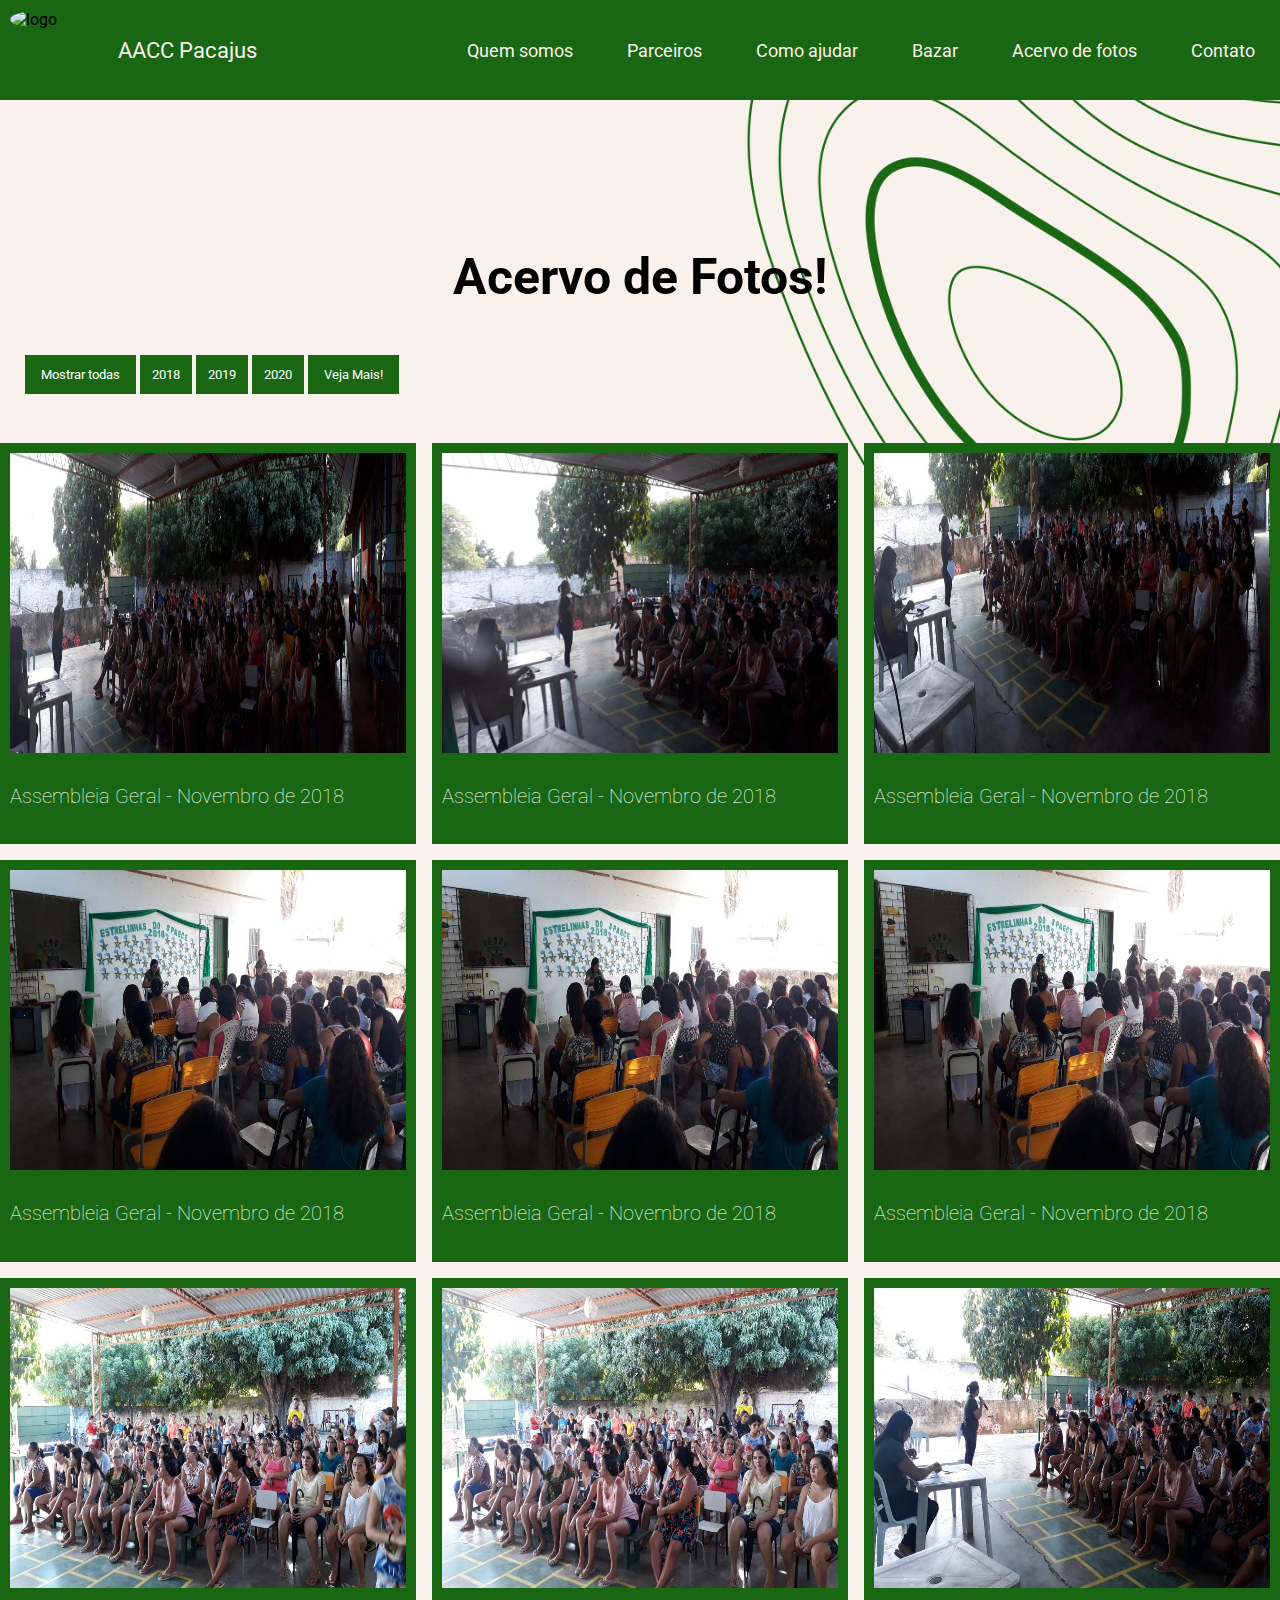
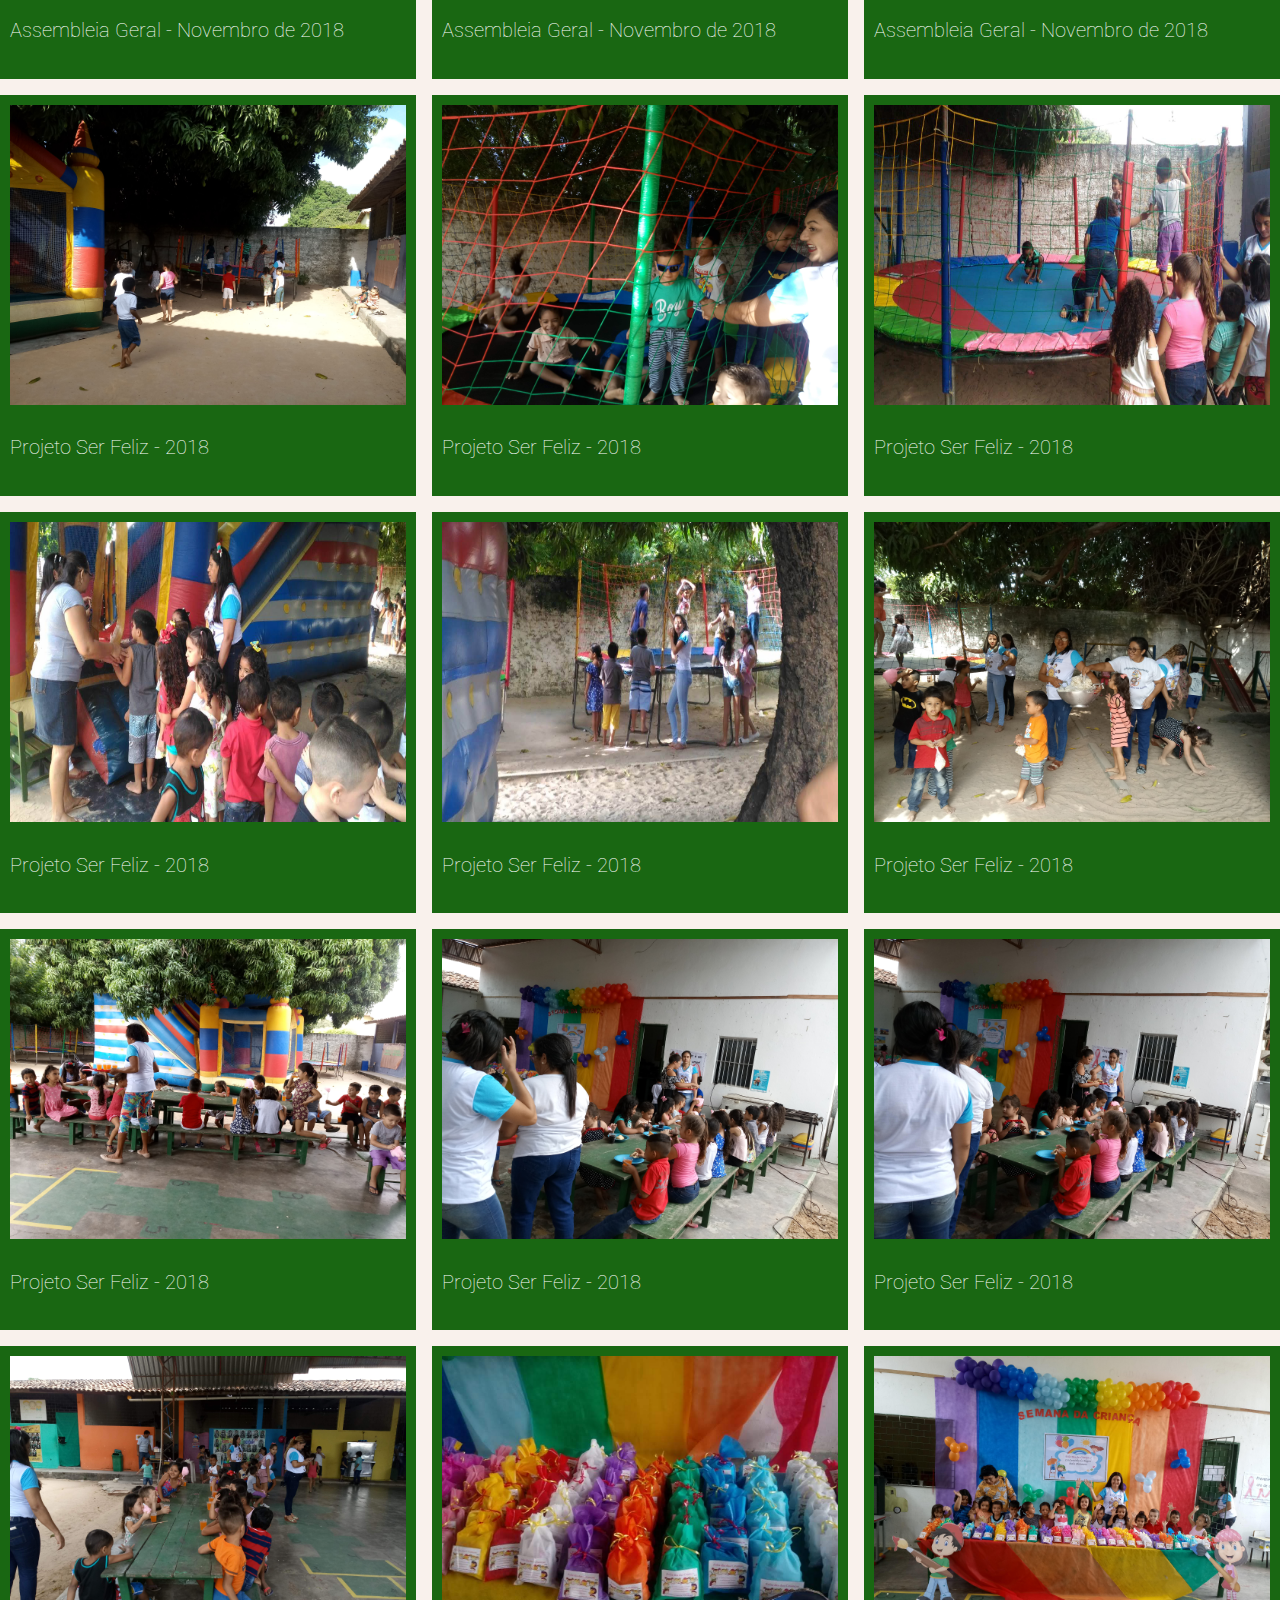
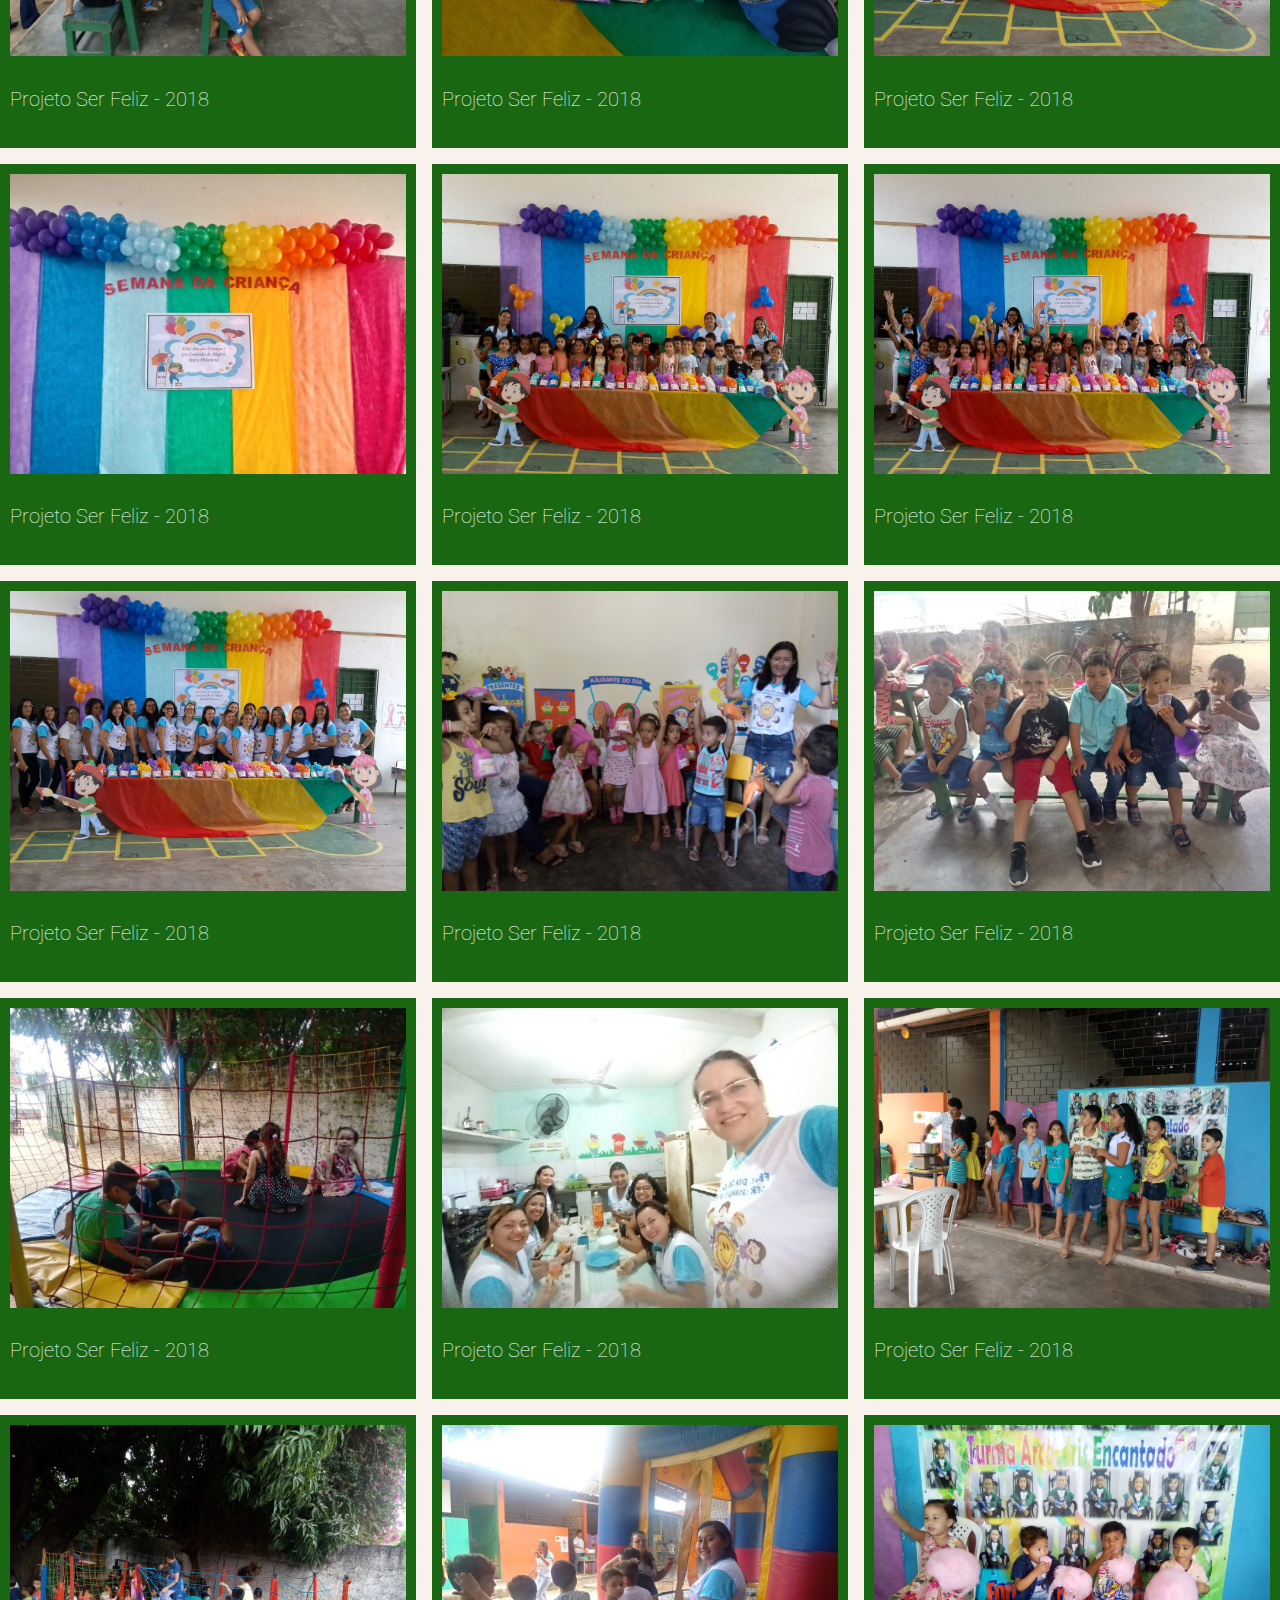
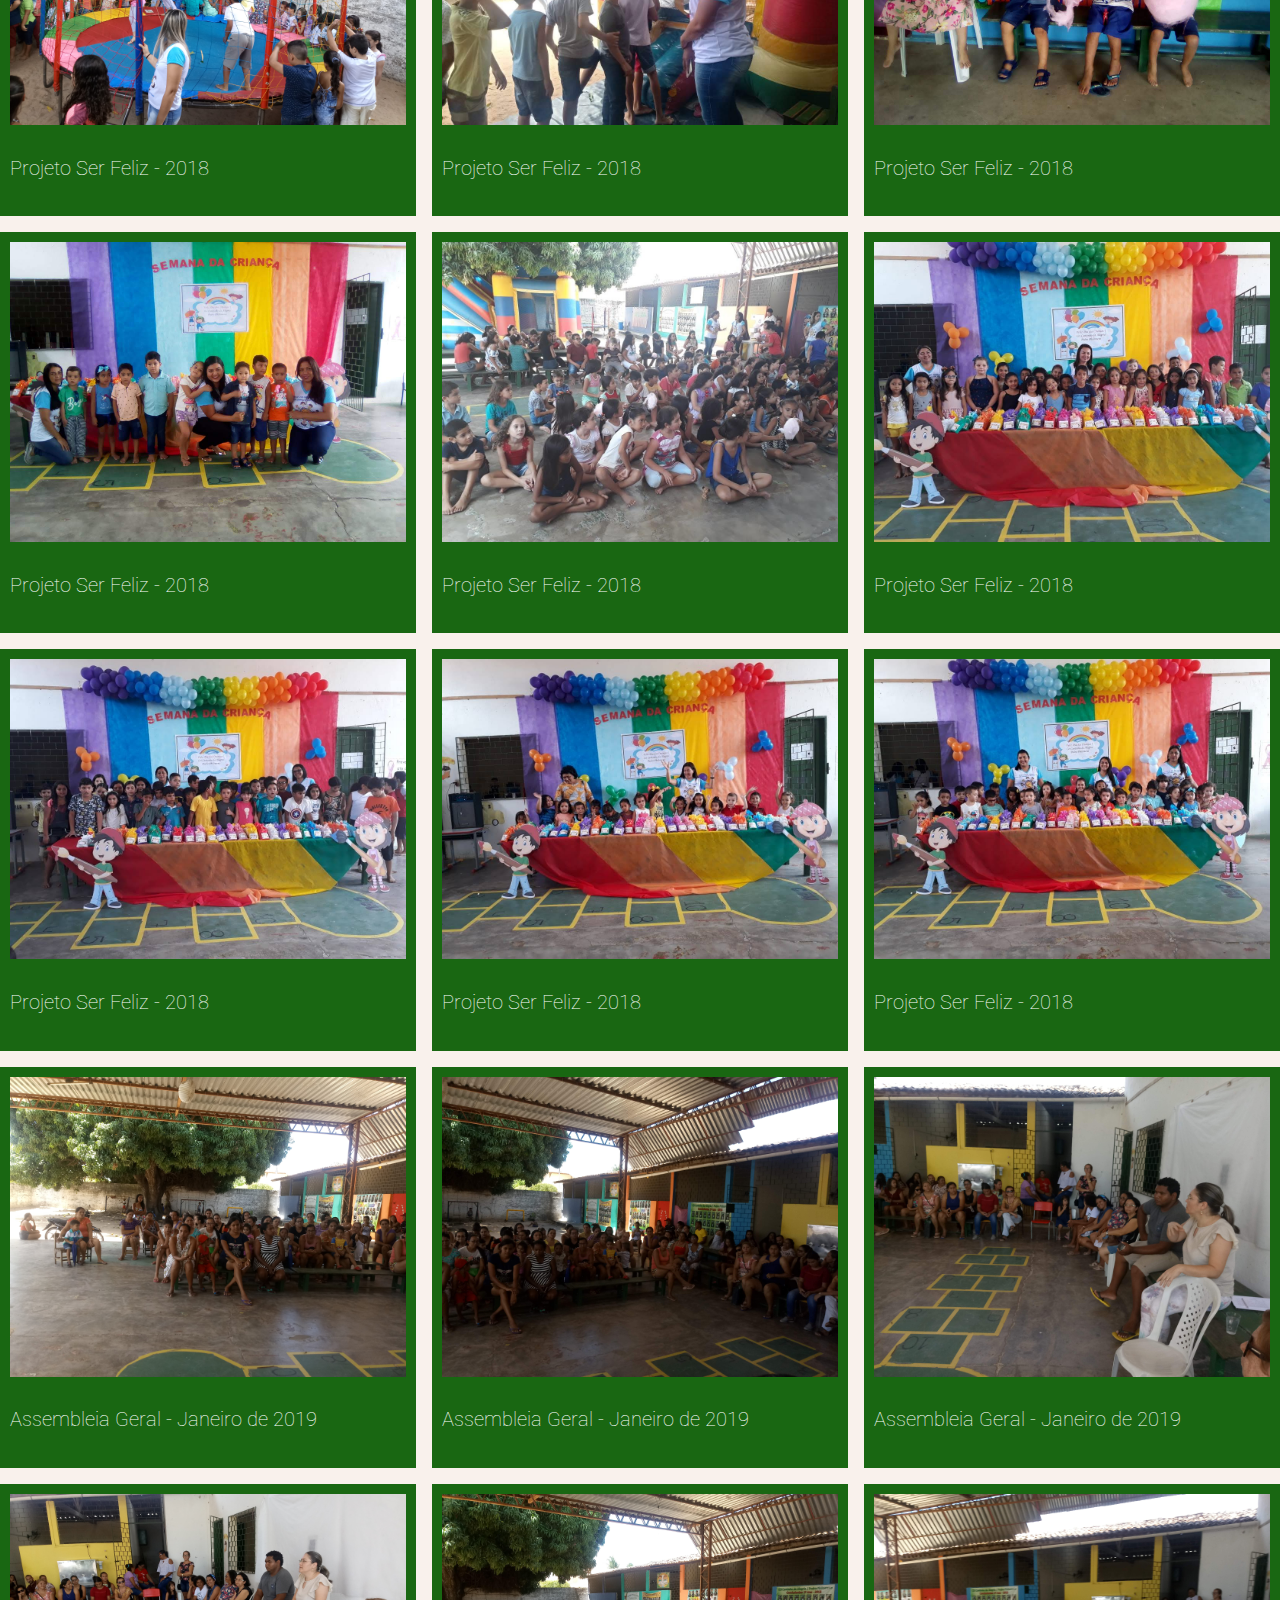
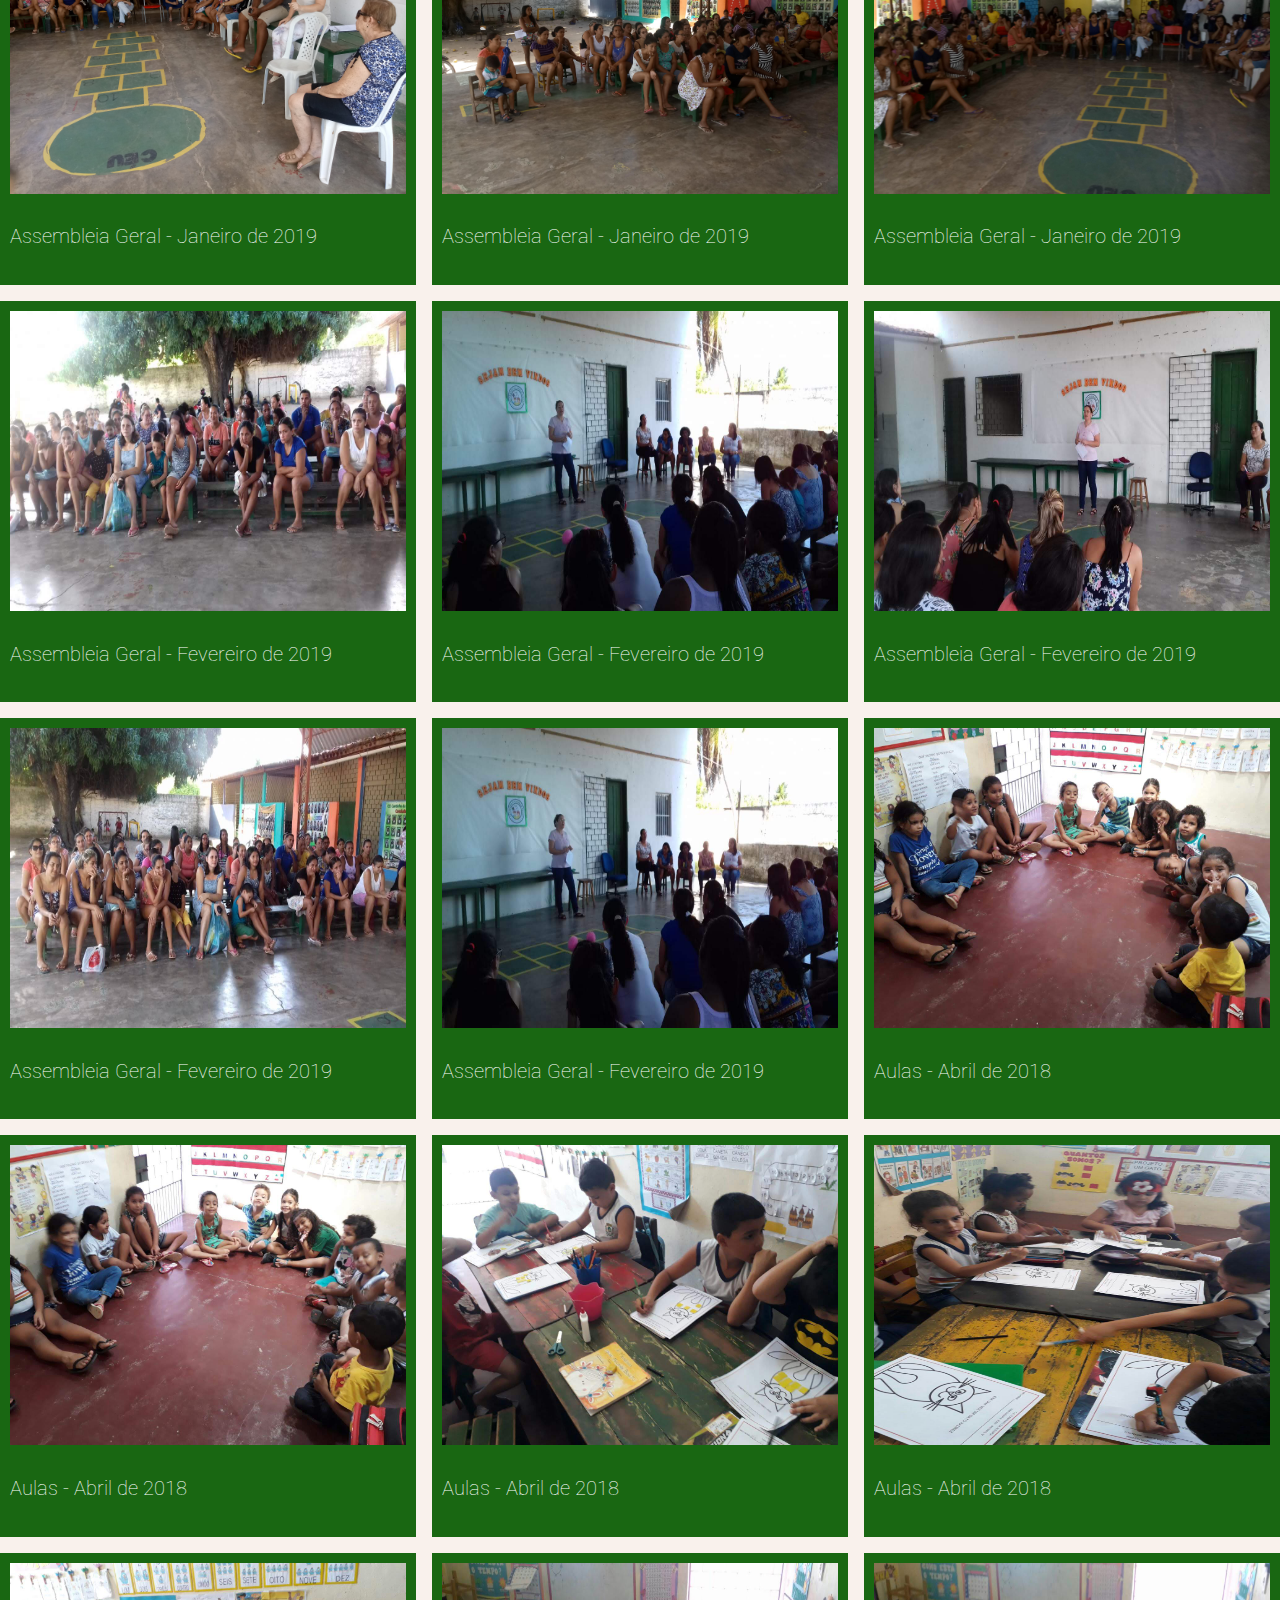
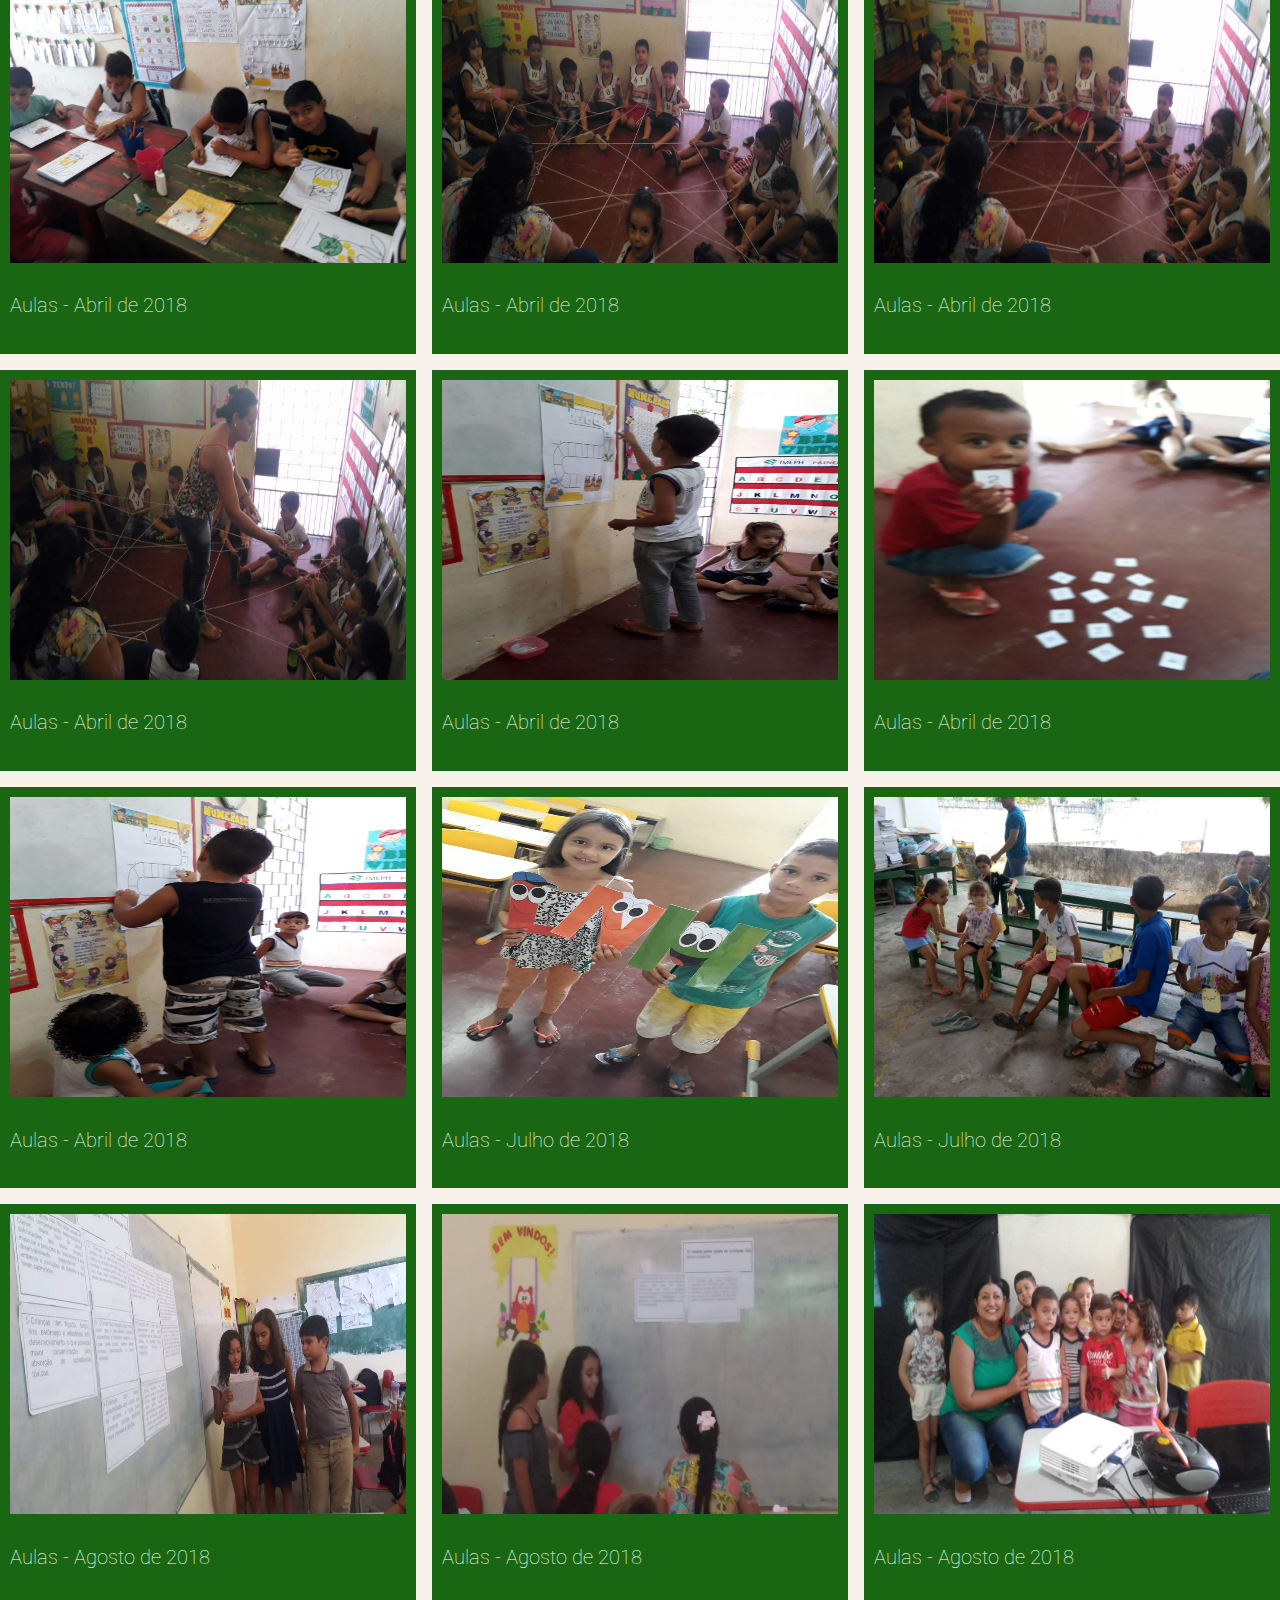
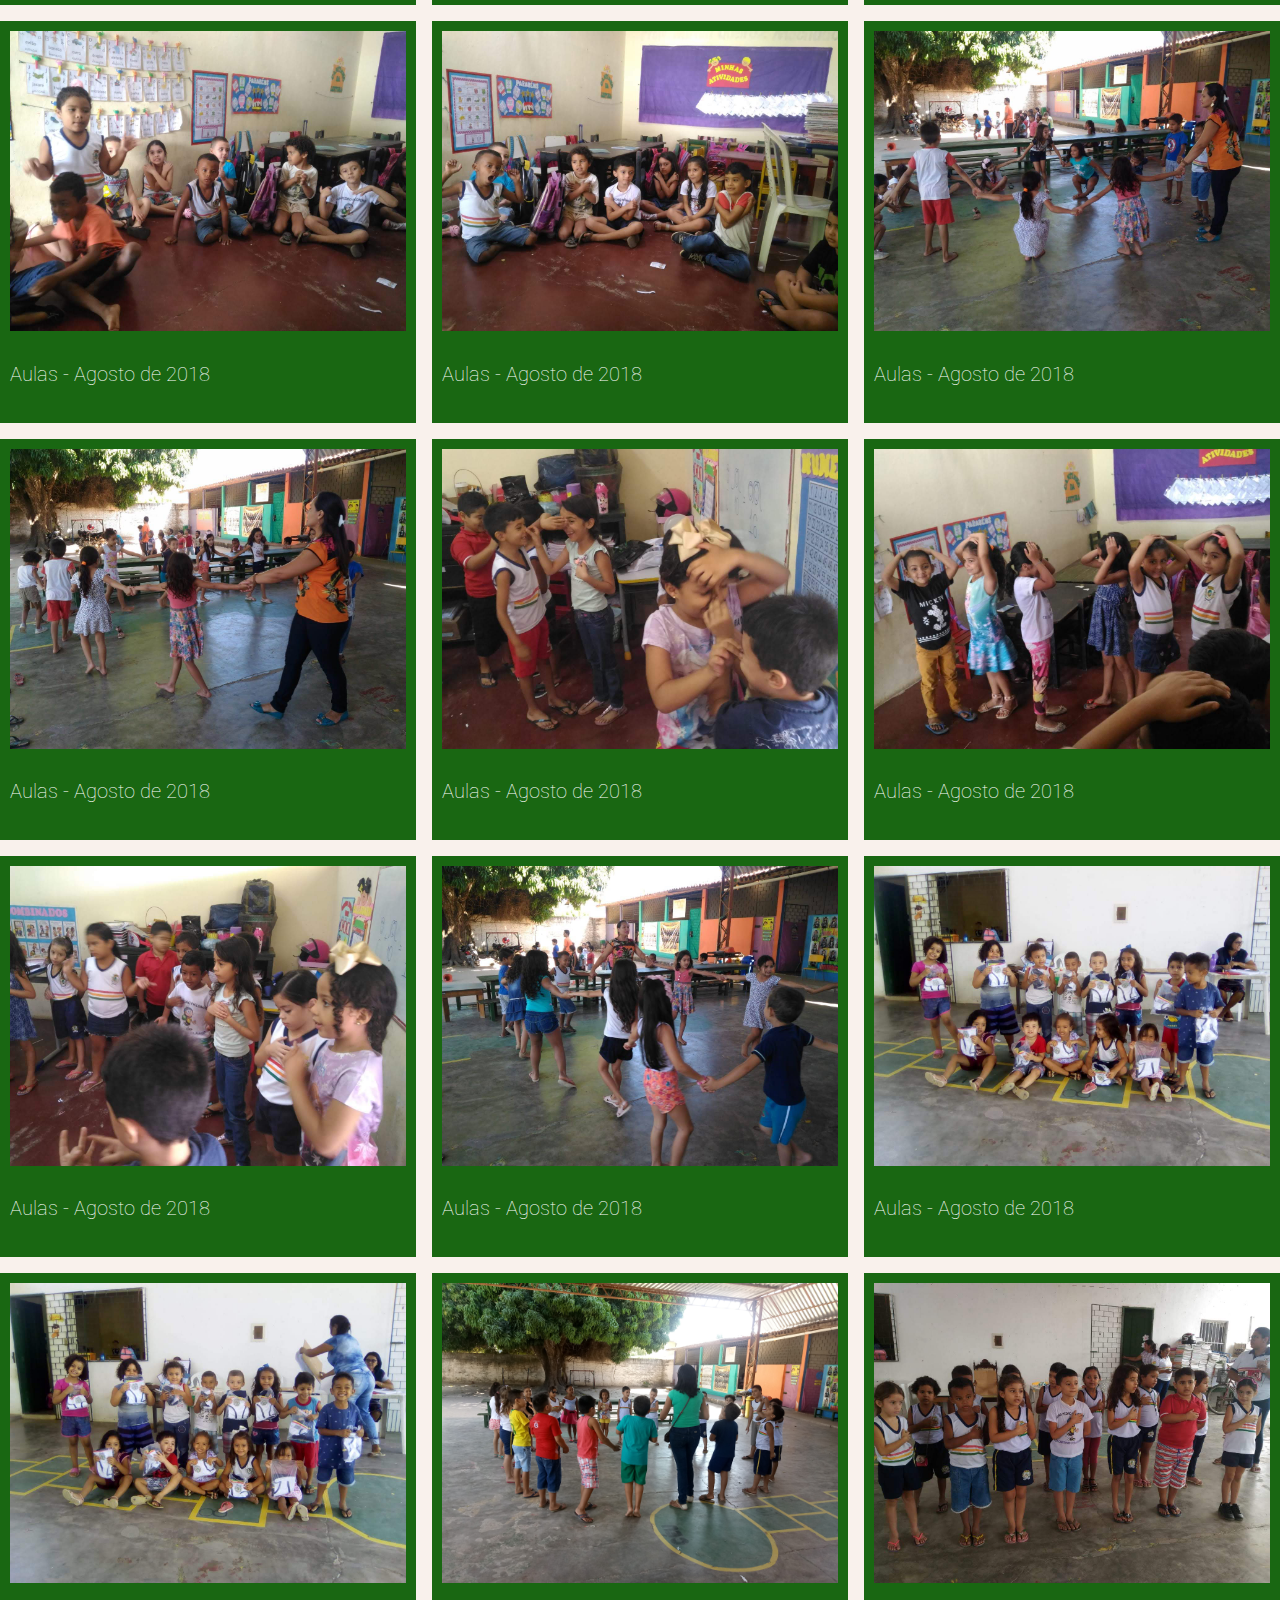
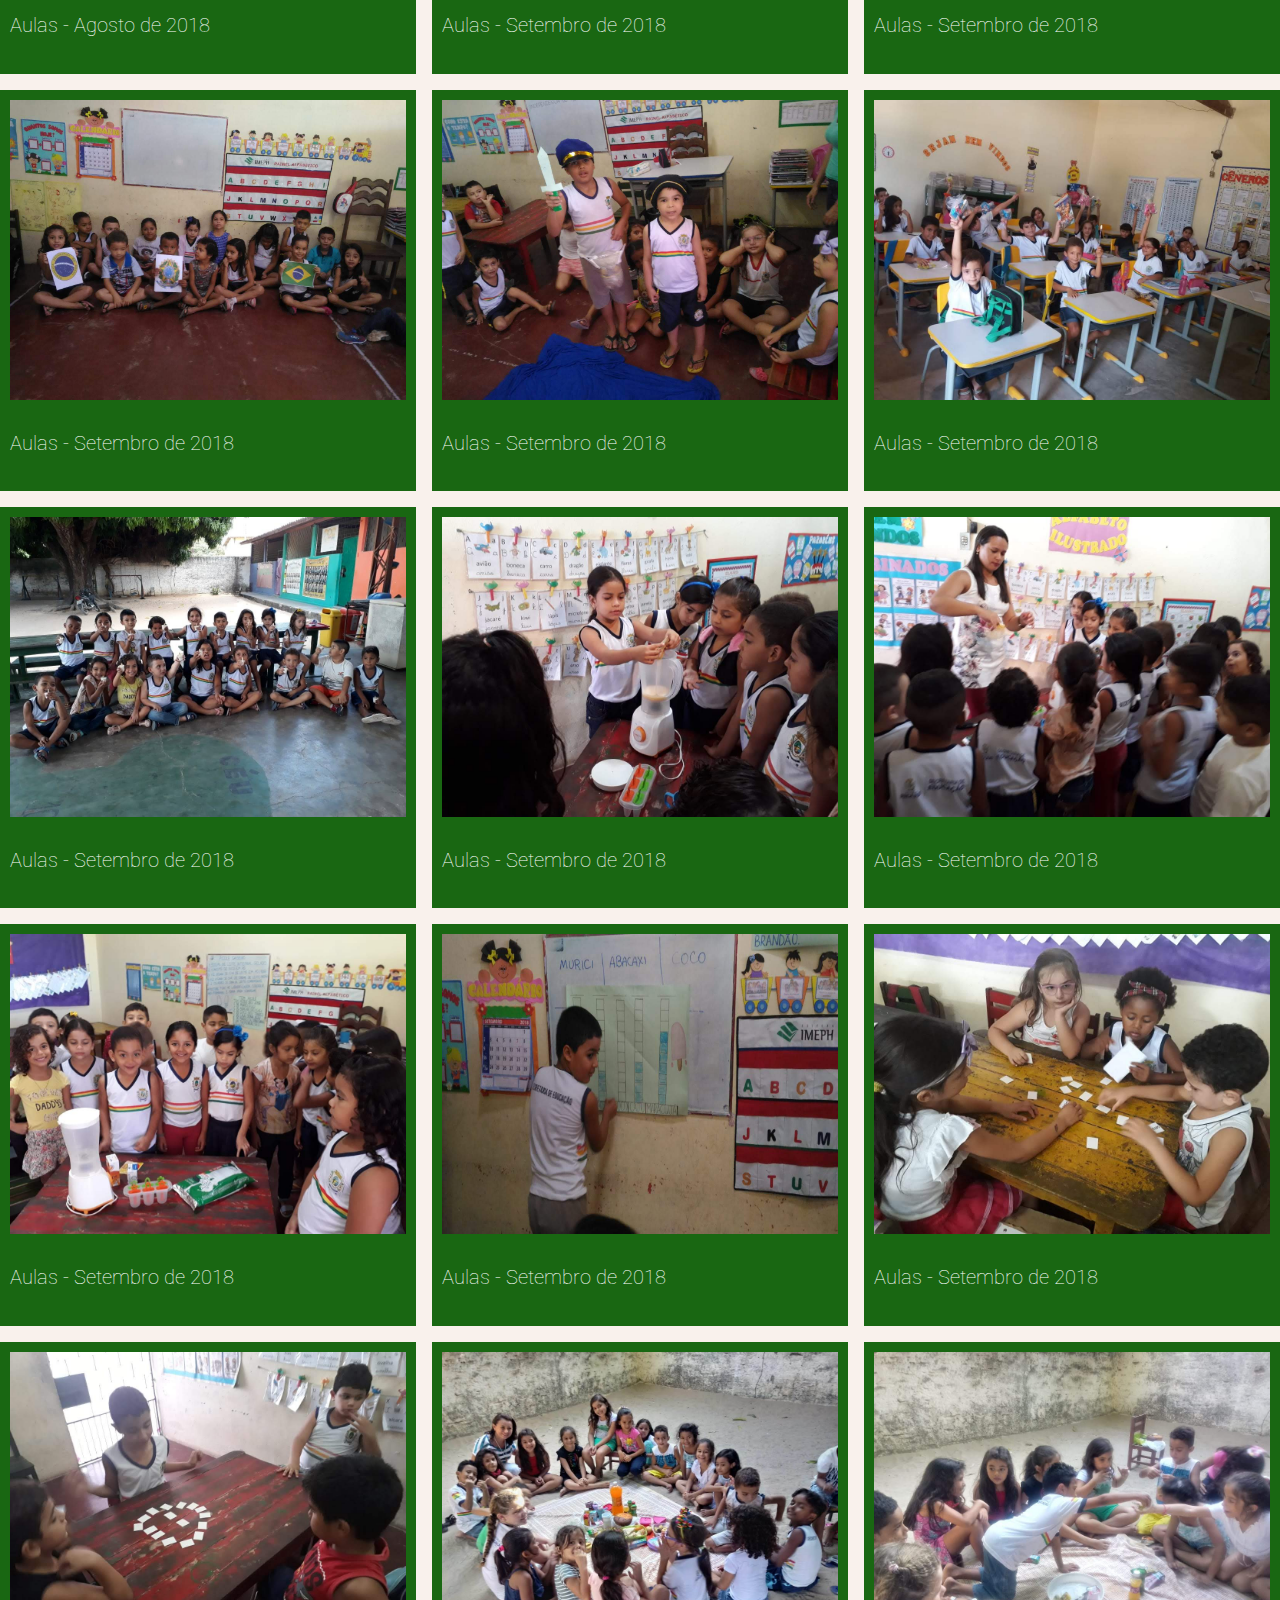
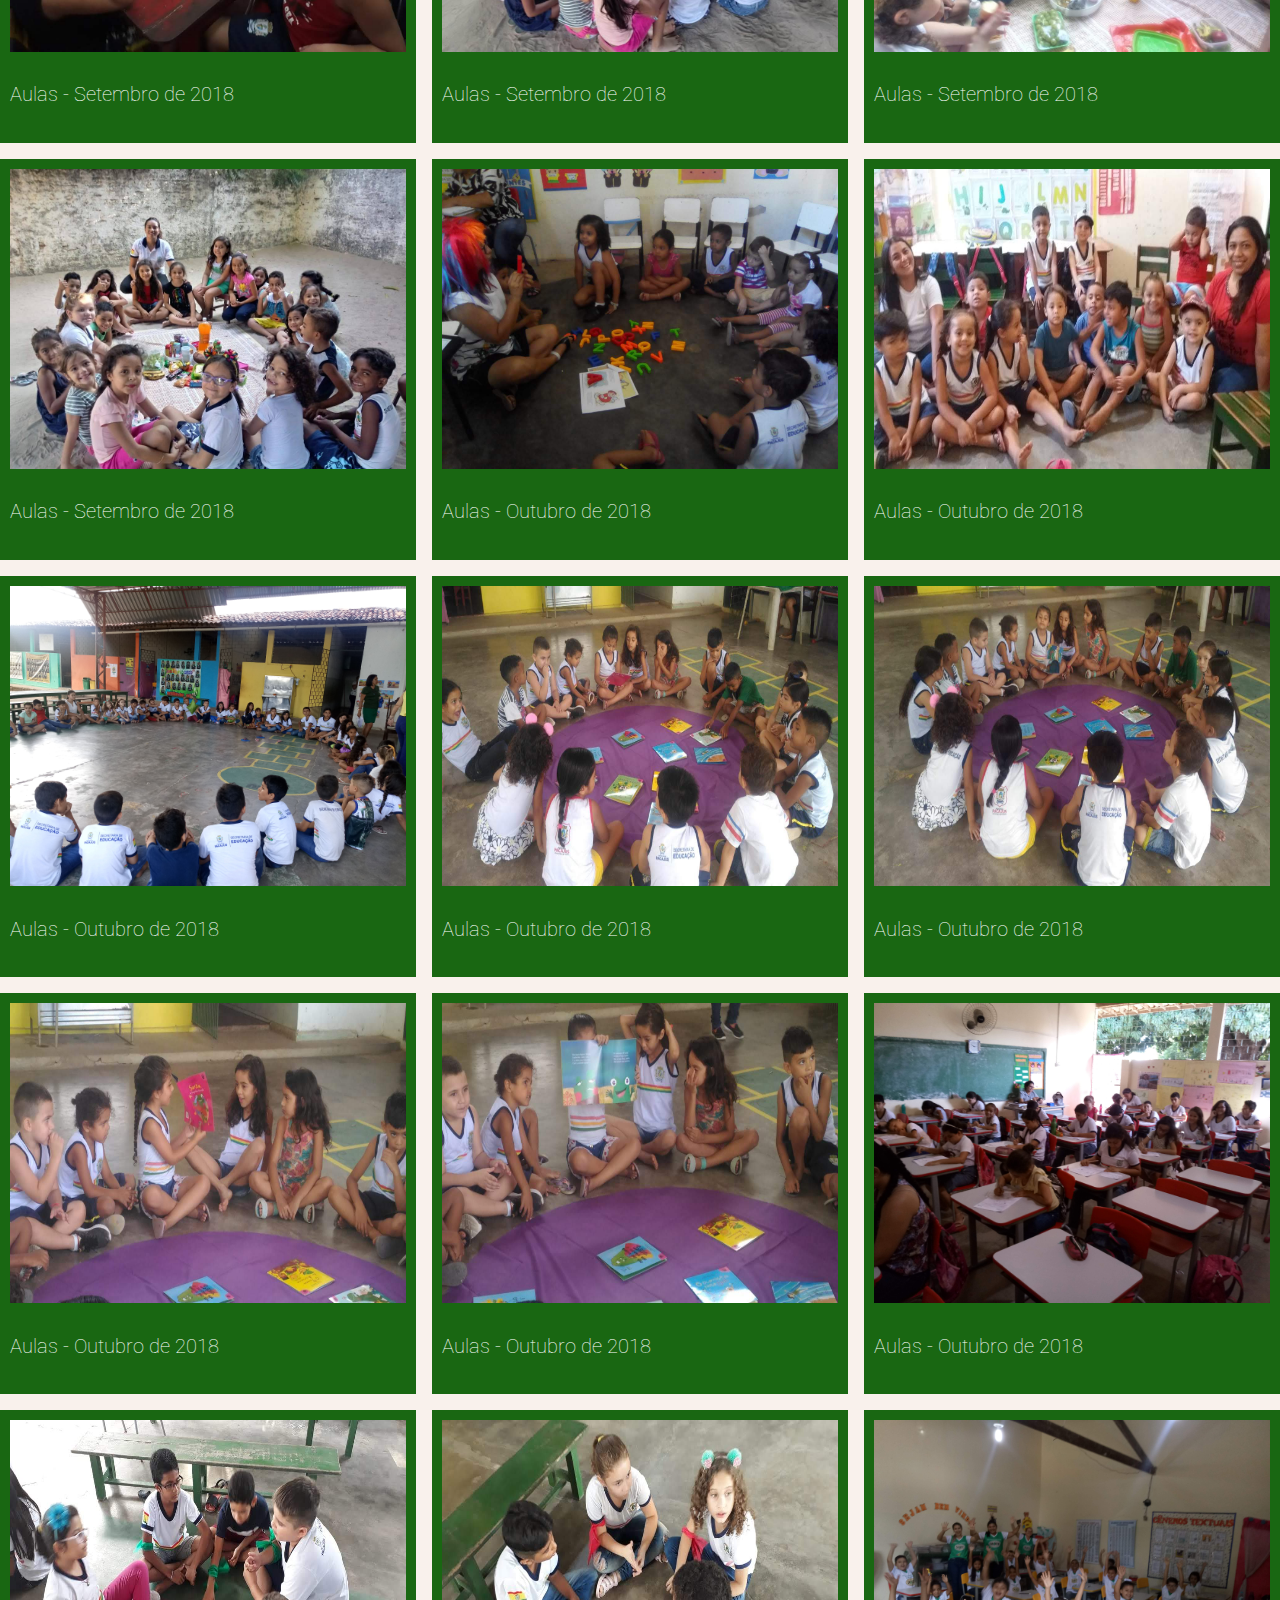
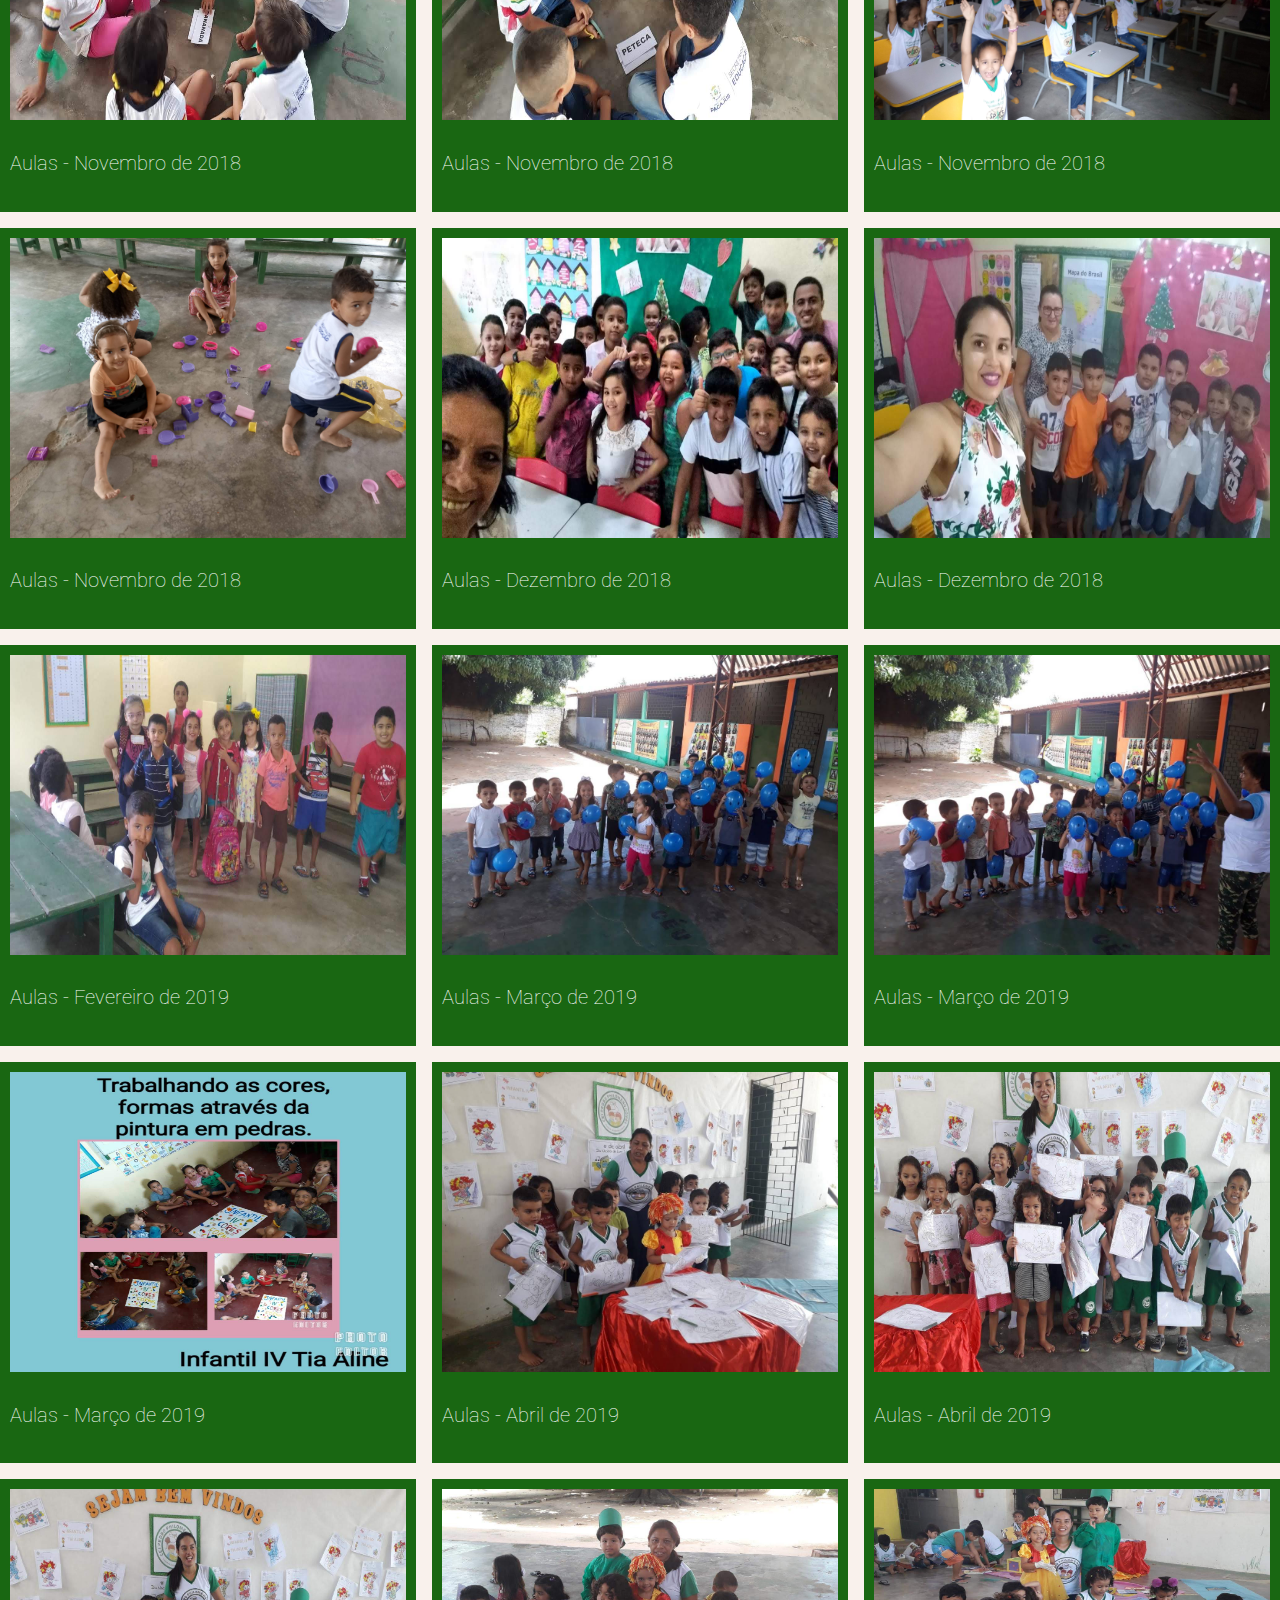
==== commit 8342843a: "Fotos do Projeto Ser Feliz de 2018" ====
--- a/acervo.html
+++ b/acervo.html
@@ -121,6 +121,184 @@
                   <img src="/assets/acervo/assembleias/2018/assembleia9-2018.jpg" alt="Assembleia 2018">
                   <h4>Assembleia Geral - Novembro de 2018</h4>
                 </div>
+            </div>
+            <div class="column ser_feliz2018">
+              <div class="content">
+                <img src="/assets/acervo/projetos/2018/serf2018.jpg" alt="Projeto Ser Feliz - 2018">
+                <h4>Projeto Ser Feliz - 2018</h4>
+              </div>
+            </div><div class="column ser_feliz2018">
+              <div class="content">
+                <img src="/assets/acervo/projetos/2018/serf2018-2.jpg" alt="Projeto Ser Feliz - 2018">
+                <h4>Projeto Ser Feliz - 2018</h4>
+              </div>
+            </div>
+            <div class="column ser_feliz2018">
+              <div class="content">
+                <img src="/assets/acervo/projetos/2018/serf2018-3.jpg" alt="Projeto Ser Feliz - 2018">
+                <h4>Projeto Ser Feliz - 2018</h4>
+              </div>
+            </div>
+            <div class="column ser_feliz2018">
+              <div class="content">
+                <img src="/assets/acervo/projetos/2018/serf2018-4.jpg" alt="Projeto Ser Feliz - 2018">
+                <h4>Projeto Ser Feliz - 2018</h4>
+              </div>
+            </div>
+            <div class="column ser_feliz2018">
+              <div class="content">
+                <img src="/assets/acervo/projetos/2018/serf2018-5.jpg" alt="Projeto Ser Feliz - 2018">
+                <h4>Projeto Ser Feliz - 2018</h4>
+              </div>
+            </div>
+            <div class="column ser_feliz2018">
+              <div class="content">
+                <img src="/assets/acervo/projetos/2018/serf2018-6.jpg" alt="Projeto Ser Feliz - 2018">
+                <h4>Projeto Ser Feliz - 2018</h4>
+              </div>
+            </div><div class="column ser_feliz2018">
+              <div class="content">
+                <img src="/assets/acervo/projetos/2018/serf2018-7.jpg" alt="Projeto Ser Feliz - 2018">
+                <h4>Projeto Ser Feliz - 2018</h4>
+              </div>
+            </div>
+            <div class="column ser_feliz2018">
+              <div class="content">
+                <img src="/assets/acervo/projetos/2018/serf2018-8.jpg" alt="Projeto Ser Feliz - 2018">
+                <h4>Projeto Ser Feliz - 2018</h4>
+              </div>
+            </div>
+            <div class="column ser_feliz2018">
+              <div class="content">
+                <img src="/assets/acervo/projetos/2018/serf2018-9.jpg" alt="Projeto Ser Feliz - 2018">
+                <h4>Projeto Ser Feliz - 2018</h4>
+              </div>
+            </div>
+            <div class="column ser_feliz2018">
+              <div class="content">
+                <img src="/assets/acervo/projetos/2018/serf2018-10.jpg" alt="Projeto Ser Feliz - 2018">
+                <h4>Projeto Ser Feliz - 2018</h4>
+              </div>
+            </div>
+            <div class="column ser_feliz2018">
+              <div class="content">
+                <img src="/assets/acervo/projetos/2018/serf2018-11.jpg" alt="Projeto Ser Feliz - 2018">
+                <h4>Projeto Ser Feliz - 2018</h4>
+              </div>
+            </div>
+            <div class="column ser_feliz2018">
+              <div class="content">
+                <img src="/assets/acervo/projetos/2018/serf2018-12.jpg" alt="Projeto Ser Feliz - 2018">
+                <h4>Projeto Ser Feliz - 2018</h4>
+              </div>
+            </div>
+            <div class="column ser_feliz2018">
+              <div class="content">
+                <img src="/assets/acervo/projetos/2018/serf2018-13.jpg" alt="Projeto Ser Feliz - 2018">
+                <h4>Projeto Ser Feliz - 2018</h4>
+              </div>
+            </div>
+            <div class="column ser_feliz2018">
+              <div class="content">
+                <img src="/assets/acervo/projetos/2018/serf2018-14.jpg" alt="Projeto Ser Feliz - 2018">
+                <h4>Projeto Ser Feliz - 2018</h4>
+              </div>
+            </div>
+            <div class="column ser_feliz2018">
+              <div class="content">
+                <img src="/assets/acervo/projetos/2018/serf2018-15.jpg" alt="Projeto Ser Feliz - 2018">
+                <h4>Projeto Ser Feliz - 2018</h4>
+              </div>
+            </div>
+            <div class="column ser_feliz2018">
+              <div class="content">
+                <img src="/assets/acervo/projetos/2018/serf2018-16.jpg" alt="Projeto Ser Feliz - 2018">
+                <h4>Projeto Ser Feliz - 2018</h4>
+              </div>
+            </div>
+            <div class="column ser_feliz2018">
+              <div class="content">
+                <img src="/assets/acervo/projetos/2018/serf2018-17.jpg" alt="Projeto Ser Feliz - 2018">
+                <h4>Projeto Ser Feliz - 2018</h4>
+              </div>
+            </div>
+            <div class="column ser_feliz2018">
+              <div class="content">
+                <img src="/assets/acervo/projetos/2018/serf2018-18.jpg" alt="Projeto Ser Feliz - 2018">
+                <h4>Projeto Ser Feliz - 2018</h4>
+              </div>
+            </div>
+            <div class="column ser_feliz2018">
+              <div class="content">
+                <img src="/assets/acervo/projetos/2018/serf2018-19.jpg" alt="Projeto Ser Feliz - 2018">
+                <h4>Projeto Ser Feliz - 2018</h4>
+              </div>
+            </div>
+            <div class="column ser_feliz2018">
+              <div class="content">
+                <img src="/assets/acervo/projetos/2018/serf2018-20.jpg" alt="Projeto Ser Feliz - 2018">
+                <h4>Projeto Ser Feliz - 2018</h4>
+              </div>
+            </div>
+            <div class="column ser_feliz2018">
+              <div class="content">
+                <img src="/assets/acervo/projetos/2018/serf2018-21.jpg" alt="Projeto Ser Feliz - 2018">
+                <h4>Projeto Ser Feliz - 2018</h4>
+              </div>
+            </div>
+            <div class="column ser_feliz2018">
+              <div class="content">
+                <img src="/assets/acervo/projetos/2018/serf2018-22.jpg" alt="Projeto Ser Feliz - 2018">
+                <h4>Projeto Ser Feliz - 2018</h4>
+              </div>
+            </div>
+            <div class="column ser_feliz2018">
+              <div class="content">
+                <img src="/assets/acervo/projetos/2018/serf2018-23.jpg" alt="Projeto Ser Feliz - 2018">
+                <h4>Projeto Ser Feliz - 2018</h4>
+              </div>
+            </div>
+            <div class="column ser_feliz2018">
+              <div class="content">
+                <img src="/assets/acervo/projetos/2018/serf2018-24.jpg" alt="Projeto Ser Feliz - 2018">
+                <h4>Projeto Ser Feliz - 2018</h4>
+              </div>
+            </div>
+            <div class="column ser_feliz2018">
+              <div class="content">
+                <img src="/assets/acervo/projetos/2018/serf2018-25.jpg" alt="Projeto Ser Feliz - 2018">
+                <h4>Projeto Ser Feliz - 2018</h4>
+              </div>
+            </div>
+            <div class="column ser_feliz2018">
+              <div class="content">
+                <img src="/assets/acervo/projetos/2018/serf2018-26.jpg" alt="Projeto Ser Feliz - 2018">
+                <h4>Projeto Ser Feliz - 2018</h4>
+              </div>
+            </div>
+            <div class="column ser_feliz2018">
+              <div class="content">
+                <img src="/assets/acervo/projetos/2018/serf2018-27.jpg" alt="Projeto Ser Feliz - 2018">
+                <h4>Projeto Ser Feliz - 2018</h4>
+              </div>
+            </div>
+            <div class="column ser_feliz2018">
+              <div class="content">
+                <img src="/assets/acervo/projetos/2018/serf2018-28.jpg" alt="Projeto Ser Feliz - 2018">
+                <h4>Projeto Ser Feliz - 2018</h4>
+              </div>
+            </div>
+            <div class="column ser_feliz2018">
+              <div class="content">
+                <img src="/assets/acervo/projetos/2018/serf2018-29.jpg" alt="Projeto Ser Feliz - 2018">
+                <h4>Projeto Ser Feliz - 2018</h4>
+              </div>
+            </div>
+            <div class="column ser_feliz2018">
+              <div class="content">
+                <img src="/assets/acervo/projetos/2018/serf2018-30.jpg" alt="Projeto Ser Feliz - 2018">
+                <h4>Projeto Ser Feliz - 2018</h4>
+              </div>
             </div>
             <div class="column assembleia2019">
               <div class="content">
--- a/acervo.css
+++ b/acervo.css
@@ -61,6 +61,7 @@
 h4{
     font-size: 20px;
     color:white;
+    font-family: 'Roboto', sans-serif;
     font-weight: lighter;
 }
 img{
@@ -80,7 +81,7 @@
     background-color: white;
     font-size:13px;
     font-family: 'Roboto', sans-serif;
-    font-weight: 5px;
+    font-weight: 4px;
     cursor: pointer;
   }
   #vejamais{
@@ -106,9 +107,9 @@
 /* Dropdown Button */
 .dropbtn {
   background-color: #196712;
+  font-family: 'Roboto', sans-serif;
   color: white;
   padding: 12px;
-  font-family: 'Roboto', sans-serif;
   font-size: 13px;
   border: none;
   cursor: pointer;
